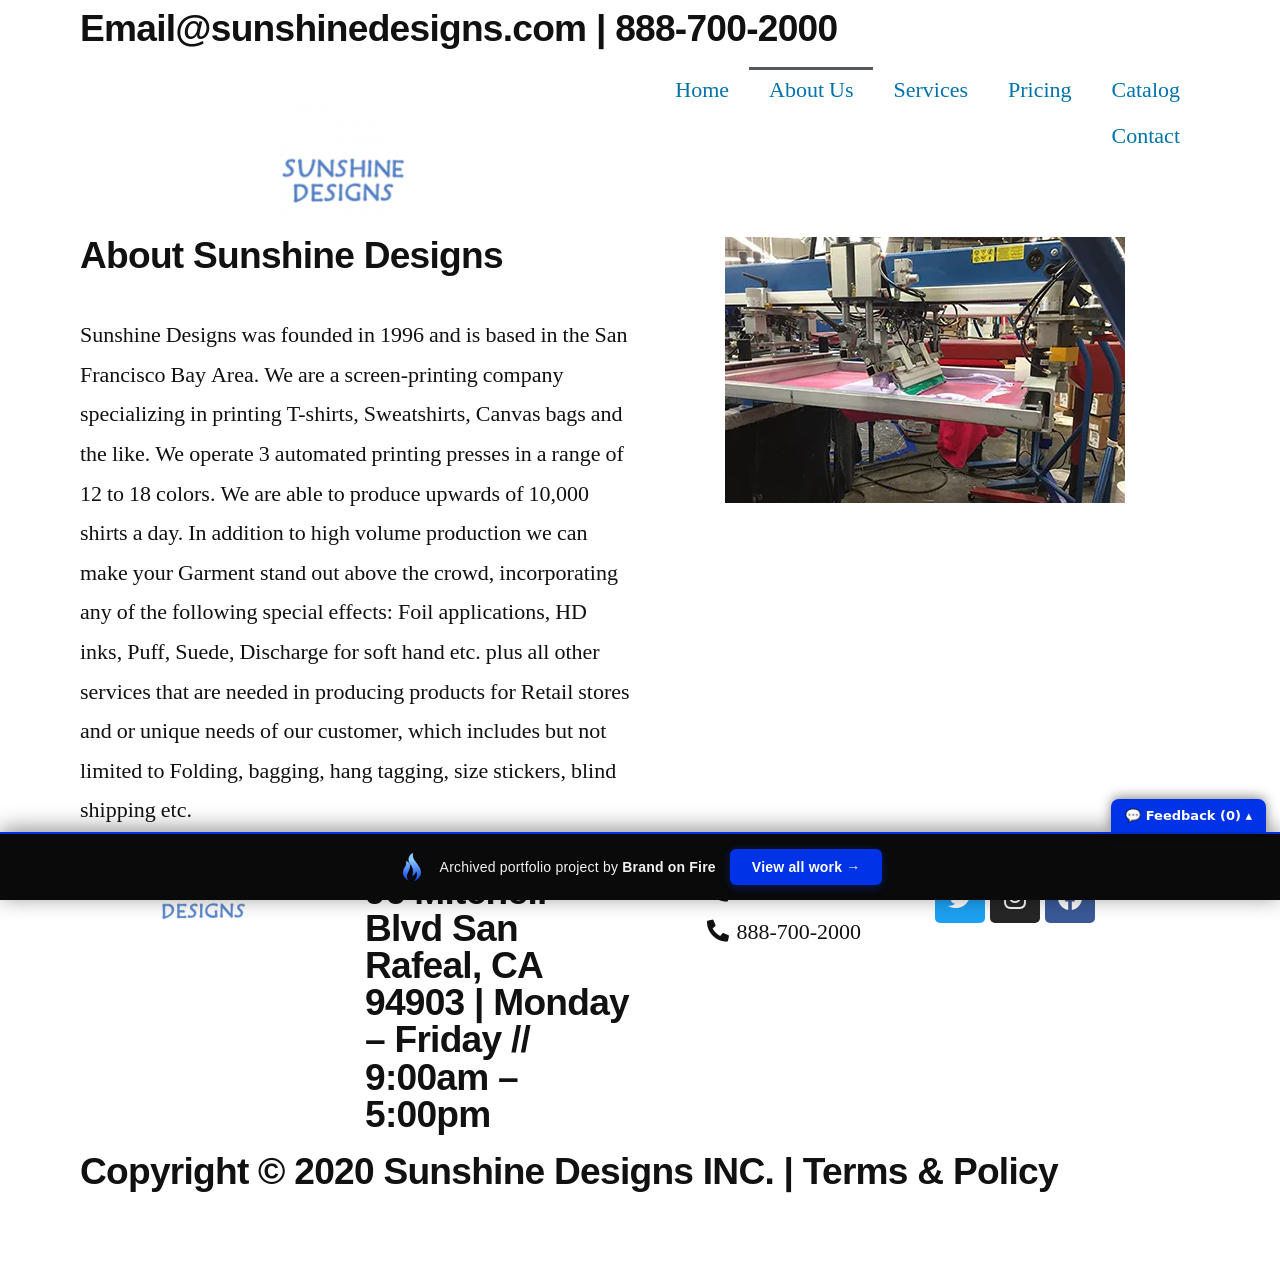
==== about/index.html @ 473ddc08 "Add feedback comment widget to portfolio bar" ====
<!doctype html><html lang="en-US" class=" no-applicationcache geolocation history postmessage websockets localstorage sessionstorage no-websqldatabase webworkers hashchange audio canvas canvastext video webgl cssgradients multiplebgs opacity rgba inlinesvg hsla supports svgclippaths smil no-touchevents fontface generatedcontent textshadow cssanimations backgroundsize borderimage borderradius boxshadow flexbox cssreflections csstransforms csstransforms3d csstransitions ua-headlesschrome ua-headlesschrome-149 ua-headlesschrome-149-0 ua-headlesschrome-149-0-7827 ua-headlesschrome-149-0-7827-55 ua-safari ua-safari-537 ua-safari-537-36 ua-desktop ua-desktop-macintosh ua-mac_os_x ua-mac_os_x-10 ua-mac_os_x-10-15 ua-mac_os_x-10-15-7 ua-webkit ua-webkit-537 ua-webkit-537-36 js" data-bofp="0"><head><meta name="robots" content="noindex, nofollow"><meta charset="UTF-8"><meta name="viewport" content="width=device-width, initial-scale=1.0, viewport-fit=cover"><title>About Us - Sunshine Designs</title><meta name="robots" content="index, follow"><meta name="googlebot" content="index, follow, max-snippet:-1, max-image-preview:large, max-video-preview:-1"><meta name="bingbot" content="index, follow, max-snippet:-1, max-image-preview:large, max-video-preview:-1"><link rel="canonical" href="index.html"><meta property="og:locale" content="en_US"><meta property="og:type" content="article"><meta property="og:title" content="About Us - Sunshine Designs"><meta property="og:description" content="About Sunshine Designs Sunshine Designs was founded in 1996 and is based in the San Francisco Bay Area. We are a screen-printing company specializing in printing T-shirts, Sweatshirts, Canvas bags and the like. We operate 3 automated printing presses in a range of 12 to 18 colors. We are able to produce upwards of 10,000 […]"><meta property="og:url" content="../about/"><meta property="og:site_name" content="Sunshine Designs"><meta property="article:modified_time" content="2020-04-07T16:09:38+00:00"><meta property="og:image" content="../wp-content/uploads/printing-2.jpg"><meta name="twitter:card" content="summary_large_image"><link rel="alternate" type="application/rss+xml" title="Sunshine Designs » Feed" href="../feed/"><link rel="alternate" type="application/rss+xml" title="Sunshine Designs » Comments Feed" href="../comments/feed/"><link rel="https://api.w.org/" href="../wp-json/"><link rel="EditURI" type="application/rsd+xml" title="RSD" href="../xmlrpc.php?rsd"><link rel="wlwmanifest" type="application/wlwmanifest+xml" href="../wp-includes/wlwmanifest.xml"><meta name="generator" content="WordPress 5.4.1"><link rel="shortlink" href="../?p=80"><link rel="alternate" type="application/json+oembed" href="../wp-json/oembed/1.0/embed?url=http%3A%2F%2Flocalhost%3A8662%2Fabout%2F"><link rel="alternate" type="text/xml+oembed" href="../wp-json/oembed/1.0/embed?url=http%3A%2F%2Flocalhost%3A8662%2Fabout%2F&amp;format=xml"><link rel="icon" href="../wp-content/uploads/cropped-org_fav-32x32.png" sizes="32x32"><link rel="icon" href="../wp-content/uploads/cropped-org_fav-192x192.png" sizes="192x192"><link rel="apple-touch-icon" href="../wp-content/uploads/cropped-org_fav-180x180.png"><meta name="msapplication-TileImage" content="../wp-content/uploads/cropped-org_fav-270x270.png"><link rel="stylesheet" href="../style.css"><style>[data-bofp="1"]{background-color:rgb(255, 255, 255)!important;color:rgb(17, 17, 17)!important}</style><meta name="robots" content="noindex, nofollow"></head><body class="page-template page-template-elementor_header_footer page page-id-80 wp-custom-logo wp-embed-responsive singular image-filters-enabled fusion-image-hovers fusion-pagination-sizing fusion-button_size-large fusion-button_type-flat fusion-button_span-no avada-image-rollover-circle-yes avada-image-rollover-yes avada-image-rollover-direction-left elementor-default elementor-template-full-width elementor-kit-18 elementor-page elementor-page-80 do-animate" style="--viewportWidth: 1366;" data-elementor-device-mode="desktop" data-bofp="1"><div data-elementor-type="header" data-elementor-id="24" class="elementor elementor-24 elementor-location-header" data-elementor-settings="[]"><div class="elementor-inner"><div class="elementor-section-wrap"><section class="elementor-element elementor-element-59f573e elementor-section-height-min-height elementor-section-boxed elementor-section-height-default elementor-section-items-middle elementor-section elementor-top-section" data-id="59f573e" data-element_type="section" data-settings="{&quot;background_background&quot;:&quot;classic&quot;}"><div class="elementor-container elementor-column-gap-default"><div class="elementor-row"><div class="elementor-element elementor-element-4b455c7 elementor-column elementor-col-100 elementor-top-column" data-id="4b455c7" data-element_type="column"><div class="elementor-column-wrap  elementor-element-populated"><div class="elementor-widget-wrap"><div class="elementor-element elementor-element-fbdd70d elementor-widget elementor-widget-heading" data-id="fbdd70d" data-element_type="widget" data-widget_type="heading.default"><div class="elementor-widget-container"><h3 class="elementor-heading-title elementor-size-default fusion-responsive-typography-calculated" data-fontsize="37.125" style="--fontSize: 37.125; line-height: 1;" data-lineheight="37.125px">Email@sunshinedesigns.com   |   888-700-2000</h3>		</div></div></div></div></div></div></div></section><section class="elementor-element elementor-element-c00db27 elementor-section-height-min-height elementor-section-content-middle elementor-section-boxed elementor-section-height-default elementor-section-items-middle elementor-section elementor-top-section" data-id="c00db27" data-element_type="section" data-settings="{&quot;background_background&quot;:&quot;classic&quot;}"><div class="elementor-container elementor-column-gap-default"><div class="elementor-row"><div class="elementor-element elementor-element-21ce028 elementor-column elementor-col-50 elementor-top-column" data-id="21ce028" data-element_type="column"><div class="elementor-column-wrap  elementor-element-populated"><div class="elementor-widget-wrap"><div class="elementor-element elementor-element-56032a8 elementor-widget elementor-widget-theme-site-logo elementor-widget-image" data-id="56032a8" data-element_type="widget" data-widget_type="theme-site-logo.default"><div class="elementor-widget-container"><div class="elementor-image"><a href="../wp-content/uploads/elementor/css/post-26.css@ver=1593540192.html"><img src="../_a/09f74f1950f1.webp" title="cropped-SD_logo2-1.png" alt="cropped-SD_logo2-1.png" decoding="sync">								</a></div></div></div></div></div></div><div class="elementor-element elementor-element-87b88a0 elementor-column elementor-col-50 elementor-top-column" data-id="87b88a0" data-element_type="column"><div class="elementor-column-wrap  elementor-element-populated"><div class="elementor-widget-wrap"><div class="elementor-element elementor-element-8e13458 elementor-nav-menu__align-right elementor-nav-menu--indicator-chevron elementor-absolute elementor-nav-menu__text-align-center elementor-nav-menu--dropdown-tablet elementor-nav-menu--toggle elementor-nav-menu--burger elementor-widget elementor-widget-nav-menu" data-id="8e13458" data-element_type="widget" data-settings="{&quot;_position&quot;:&quot;absolute&quot;,&quot;layout&quot;:&quot;horizontal&quot;,&quot;toggle&quot;:&quot;burger&quot;}" data-widget_type="nav-menu.default"><div class="elementor-widget-container"><nav role="navigation" class="elementor-nav-menu--main elementor-nav-menu__container elementor-nav-menu--layout-horizontal e--pointer-overline e--animation-drop-in"><ul id="menu-1-8e13458" class="elementor-nav-menu" data-smartmenus-id="17823403907094524"><li class="menu-item menu-item-type-post_type menu-item-object-page menu-item-home menu-item-14"><a href="../wp-content/uploads/elementor/css/post-26.css@ver=1593540192.html" class="elementor-item">Home</a></li><li class="menu-item menu-item-type-post_type menu-item-object-page current-menu-item page_item page-item-80 current_page_item menu-item-81"><a href="../about/index.html" aria-current="page" class="elementor-item elementor-item-active">About Us</a></li><li class="menu-item menu-item-type-post_type menu-item-object-page menu-item-32"><a href="../services/index.html" class="elementor-item">Services</a></li><li class="menu-item menu-item-type-post_type menu-item-object-page menu-item-31"><a href="../pricing/index.html" class="elementor-item">Pricing</a></li><li class="menu-item menu-item-type-post_type menu-item-object-page menu-item-30"><a href="../catalog/index.html" class="elementor-item">Catalog</a></li><li class="menu-item menu-item-type-post_type menu-item-object-page menu-item-29"><a href="../contact/index.html" class="elementor-item">Contact</a></li></ul></nav><div class="elementor-menu-toggle" role="button" tabindex="0" aria-label="Menu Toggle" aria-expanded="false"><i class="eicon-menu-bar" aria-hidden="true"></i><span class="elementor-screen-only">Menu</span></div><nav class="elementor-nav-menu--dropdown elementor-nav-menu__container" role="navigation" aria-hidden="true"><ul id="menu-2-8e13458" class="elementor-nav-menu" data-smartmenus-id="17823403907102407"><li class="menu-item menu-item-type-post_type menu-item-object-page menu-item-home menu-item-14"><a href="../wp-content/uploads/elementor/css/post-26.css@ver=1593540192.html" class="elementor-item">Home</a></li><li class="menu-item menu-item-type-post_type menu-item-object-page current-menu-item page_item page-item-80 current_page_item menu-item-81"><a href="../about/index.html" aria-current="page" class="elementor-item elementor-item-active">About Us</a></li><li class="menu-item menu-item-type-post_type menu-item-object-page menu-item-32"><a href="../services/index.html" class="elementor-item">Services</a></li><li class="menu-item menu-item-type-post_type menu-item-object-page menu-item-31"><a href="../pricing/index.html" class="elementor-item">Pricing</a></li><li class="menu-item menu-item-type-post_type menu-item-object-page menu-item-30"><a href="../catalog/index.html" class="elementor-item">Catalog</a></li><li class="menu-item menu-item-type-post_type menu-item-object-page menu-item-29"><a href="../contact/index.html" class="elementor-item">Contact</a></li></ul></nav></div></div></div></div></div></div></div></section></div></div></div><div data-elementor-type="wp-page" data-elementor-id="80" class="elementor elementor-80" data-elementor-settings="[]"><div class="elementor-inner"><div class="elementor-section-wrap"><section class="elementor-element elementor-element-e6072f0 elementor-section-boxed elementor-section-height-default elementor-section-height-default elementor-section elementor-top-section" data-id="e6072f0" data-element_type="section"><div class="elementor-container elementor-column-gap-default"><div class="elementor-row"><div class="elementor-element elementor-element-7d2c6ec elementor-column elementor-col-50 elementor-top-column" data-id="7d2c6ec" data-element_type="column"><div class="elementor-column-wrap  elementor-element-populated"><div class="elementor-widget-wrap"><div class="elementor-element elementor-element-6a7c8ef6 elementor-widget elementor-widget-heading" data-id="6a7c8ef6" data-element_type="widget" data-widget_type="heading.default"><div class="elementor-widget-container"><h3 class="elementor-heading-title elementor-size-default fusion-responsive-typography-calculated" data-fontsize="37.125" style="--fontSize: 37.125; line-height: 1;" data-lineheight="37.125px">About Sunshine Designs</h3>		</div></div><div class="elementor-element elementor-element-d817c5a elementor-widget elementor-widget-text-editor" data-id="d817c5a" data-element_type="widget" data-widget_type="text-editor.default"><div class="elementor-widget-container"><div class="elementor-text-editor elementor-clearfix"><p style="font-weight: 400;">Sunshine Designs was founded in 1996 and is based in the San Francisco Bay Area. We are a screen-printing company specializing in printing T-shirts, Sweatshirts, Canvas bags and the like. We operate 3 automated printing presses in a range of 12 to 18 colors. We are able to produce upwards of 10,000 shirts a day. In addition to high volume production we can make your Garment stand out above the crowd, incorporating any of the following special effects: Foil applications, HD inks, Puff, Suede, Discharge for soft hand etc. plus all other services that are needed in producing products for Retail stores and or unique needs of our customer, which includes but not limited to Folding, bagging, hang tagging, size stickers, blind shipping etc.</p></div></div></div></div></div></div><div class="elementor-element elementor-element-470215b elementor-column elementor-col-50 elementor-top-column" data-id="470215b" data-element_type="column"><div class="elementor-column-wrap  elementor-element-populated"><div class="elementor-widget-wrap"><div class="elementor-element elementor-element-f40ed48 elementor-widget elementor-widget-image" data-id="f40ed48" data-element_type="widget" data-widget_type="image.default"><div class="elementor-widget-container"><div class="elementor-image"><img width="400" height="266" src="../_a/4bf2758e0a5d.webp" class="attachment-large size-large" alt="" decoding="sync">											</div></div></div></div></div></div></div></div></section></div></div></div><div data-elementor-type="footer" data-elementor-id="36" class="elementor elementor-36 elementor-location-footer" data-elementor-settings="[]"><div class="elementor-inner"><div class="elementor-section-wrap"><section class="elementor-element elementor-element-daa2dcc elementor-section-height-min-height elementor-section-boxed elementor-section-height-default elementor-section-items-middle elementor-section elementor-top-section" data-id="daa2dcc" data-element_type="section" data-settings="{&quot;background_background&quot;:&quot;classic&quot;}"><div class="elementor-container elementor-column-gap-default"><div class="elementor-row"><div class="elementor-element elementor-element-ca3bfe2 elementor-column elementor-col-25 elementor-top-column" data-id="ca3bfe2" data-element_type="column"><div class="elementor-column-wrap  elementor-element-populated"><div class="elementor-widget-wrap"><div class="elementor-element elementor-element-12f909b elementor-widget elementor-widget-image" data-id="12f909b" data-element_type="widget" data-widget_type="image.default"><div class="elementor-widget-container"><div class="elementor-image"><img src="../_a/b03e1d89f3d5.webp" title="SD_logo_footer" alt="SD_logo_footer" decoding="sync">											</div></div></div></div></div></div><div class="elementor-element elementor-element-5f35d49 elementor-column elementor-col-25 elementor-top-column" data-id="5f35d49" data-element_type="column"><div class="elementor-column-wrap  elementor-element-populated"><div class="elementor-widget-wrap"><div class="elementor-element elementor-element-3cebe86 elementor-widget elementor-widget-heading" data-id="3cebe86" data-element_type="widget" data-widget_type="heading.default"><div class="elementor-widget-container"><h3 class="elementor-heading-title elementor-size-default fusion-responsive-typography-calculated" data-fontsize="37.125" style="--fontSize: 37.125; line-height: 1;" data-lineheight="37.125px">96 Mitchell Blvd San Rafeal, CA 94903   |  Monday – Friday  //  9:00am – 5:00pm</h3>		</div></div></div></div></div><div class="elementor-element elementor-element-c64d8dd elementor-column elementor-col-25 elementor-top-column" data-id="c64d8dd" data-element_type="column"><div class="elementor-column-wrap  elementor-element-populated"><div class="elementor-widget-wrap"><div class="elementor-element elementor-element-3a5af37 elementor-icon-list--layout-inline elementor-align-center elementor-widget elementor-widget-icon-list" data-id="3a5af37" data-element_type="widget" data-widget_type="icon-list.default"><div class="elementor-widget-container"><ul class="elementor-icon-list-items elementor-inline-items"><li class="elementor-icon-list-item"><span class="elementor-icon-list-icon"><i aria-hidden="true" class="fas fa-phone-alt"></i>						</span><span class="elementor-icon-list-text">415-472-6949</span></li><li class="elementor-icon-list-item"><span class="elementor-icon-list-icon"><i aria-hidden="true" class="fas fa-phone-alt"></i>						</span><span class="elementor-icon-list-text">888-700-2000</span></li></ul></div></div></div></div></div><div class="elementor-element elementor-element-03d8955 elementor-column elementor-col-25 elementor-top-column" data-id="03d8955" data-element_type="column"><div class="elementor-column-wrap  elementor-element-populated"><div class="elementor-widget-wrap"><div class="elementor-element elementor-element-e9ce027 elementor-shape-rounded elementor-widget elementor-widget-social-icons" data-id="e9ce027" data-element_type="widget" data-widget_type="social-icons.default"><div class="elementor-widget-container"><div class="elementor-social-icons-wrapper"><a class="elementor-icon elementor-social-icon elementor-social-icon-twitter elementor-repeater-item-9a53722" target="_blank"><span class="elementor-screen-only">Twitter</span><i class="fab fa-twitter"></i>				</a><a class="elementor-icon elementor-social-icon elementor-social-icon-instagram elementor-repeater-item-85e06f2" target="_blank"><span class="elementor-screen-only">Instagram</span><i class="fab fa-instagram"></i>				</a><a class="elementor-icon elementor-social-icon elementor-social-icon-facebook elementor-repeater-item-63b6413" target="_blank"><span class="elementor-screen-only">Facebook</span><i class="fab fa-facebook"></i>				</a></div></div></div></div></div></div></div></div></section><section class="elementor-element elementor-element-2b9f34e elementor-section-height-min-height elementor-section-boxed elementor-section-height-default elementor-section-items-middle elementor-section elementor-top-section" data-id="2b9f34e" data-element_type="section" data-settings="{&quot;background_background&quot;:&quot;classic&quot;}"><div class="elementor-container elementor-column-gap-default"><div class="elementor-row"><div class="elementor-element elementor-element-8be36ef elementor-column elementor-col-100 elementor-top-column" data-id="8be36ef" data-element_type="column"><div class="elementor-column-wrap  elementor-element-populated"><div class="elementor-widget-wrap"><div class="elementor-element elementor-element-31b30e0 elementor-widget elementor-widget-heading" data-id="31b30e0" data-element_type="widget" data-widget_type="heading.default"><div class="elementor-widget-container"><h3 class="elementor-heading-title elementor-size-default fusion-responsive-typography-calculated" data-fontsize="37.125" style="--fontSize: 37.125; line-height: 1;" data-lineheight="37.125px">Copyright © 2020 Sunshine Designs INC.   |   Terms &amp; Policy</h3>		</div></div></div></div></div></div></div></section></div></div></div><span id="elementor-device-mode" class="elementor-screen-only"></span><!-- bof-portfolio-bar --><a href="https://brandonfire.com/portfolio/" id="bof-portfolio-bar" rel="noopener" style="position:fixed;left:0;right:0;bottom:0;z-index:2147483647;display:flex;align-items:center;justify-content:center;gap:14px;flex-wrap:wrap;background:#0a0a0a;color:#ffffff !important;font-family:Inter,-apple-system,BlinkMacSystemFont,'Segoe UI',Roboto,Helvetica,Arial,sans-serif;font-size:14px;font-weight:500;line-height:1;letter-spacing:.2px;padding:15px 18px;text-decoration:none !important;box-shadow:0 -3px 22px rgba(0,0,0,.45);border-top:2px solid #0033e7;box-sizing:border-box;"><img src="[data-uri]" alt="" width="28" height="28" style="display:block;flex:0 0 auto;width:28px;height:28px;"><span style="opacity:.95;color:#fff;">Archived portfolio project by <strong style="font-weight:700;color:#fff;">Brand&nbsp;on&nbsp;Fire</strong></span><span style="background:#0033e7;color:#fff;padding:11px 22px;border-radius:6px;font-weight:700;font-size:14px;white-space:nowrap;box-shadow:0 2px 10px rgba(0,51,231,.4);">View&nbsp;all&nbsp;work&nbsp;&rarr;</span></a><script>(function(){function p(){var b=document.getElementById("bof-portfolio-bar");if(b&&document.body)document.body.style.setProperty("padding-bottom",b.offsetHeight+"px","important");}if(document.readyState!=="loading")p();else document.addEventListener("DOMContentLoaded",p);window.addEventListener("resize",p);})();</script><script>/* Brand on Fire portfolio feedback collector. All portfolio sites share one origin
   (brand-on-fire.github.io) so localStorage is SHARED — comments pool in one place across every site.
   Rendered in a SHADOW DOM so the host site's CSS can't bleed in and its `pointer-events:none` form-
   disable rule can't kill the textarea. "Export all" copies everything to the clipboard. Zero backend. */
(function () {
  var K = 'bof_feedback', D = document;
  if (D.getElementById('bof-fb-host')) return;                 // already injected
  function L() { try { return JSON.parse(localStorage.getItem(K)) || []; } catch (e) { return []; } }
  function SV(a) { try { localStorage.setItem(K, JSON.stringify(a)); } catch (e) {} }
  function slug() { var p = location.pathname.split('/').filter(Boolean); return p[0] || '(root)'; }
  function barH() { var b = D.getElementById('bof-portfolio-bar'); return b ? b.offsetHeight : 0; }
  var open = localStorage.getItem('bof_fb_open') === '1';

  var host = D.createElement('div'); host.id = 'bof-fb-host';
  host.style.cssText = 'all:initial;position:fixed;left:0;right:0;bottom:0;z-index:2147483647;pointer-events:none';
  var R = host.attachShadow({ mode: 'open' });
  R.innerHTML =
    '<style>' +
    ':host{all:initial}' +
    'div,textarea,button,span{box-sizing:border-box;font-family:Inter,system-ui,-apple-system,"Segoe UI",Arial,sans-serif;margin:0}' +
    '.tog{position:fixed;right:14px;background:#0033e7;color:#fff;font-weight:600;font-size:13px;padding:9px 14px;border-radius:8px 8px 0 0;cursor:pointer;box-shadow:0 -2px 12px rgba(0,0,0,.45);pointer-events:auto;user-select:none}' +
    '.pan{position:fixed;left:0;right:0;background:#0a0a0a;border-top:2px solid #0033e7;height:150px;padding:10px 12px;display:none;pointer-events:auto}' +
    '.pan.open{display:block}' +
    'textarea{display:block;width:100%;height:88px;background:#16181d;color:#fff;border:1px solid #2a2d35;border-radius:6px;padding:8px;font-size:13px;line-height:1.45;resize:none;pointer-events:auto;-webkit-user-select:text;user-select:text;outline:none}' +
    'textarea:focus{border-color:#0033e7}' +
    '.row{display:flex;gap:8px;align-items:center;margin-top:8px}' +
    'button{border:0;border-radius:6px;padding:8px 14px;font-weight:600;font-size:13px;cursor:pointer;pointer-events:auto}' +
    '.save{background:#0033e7;color:#fff}.exp{background:#16181d;color:#8bccff;border:1px solid #2a2d35}.clr{background:transparent;color:#888}' +
    '.st{color:#9aa3b2;font-size:12px;margin-left:auto}' +
    '</style>' +
    '<div class="tog" id="tog"></div>' +
    '<div class="pan" id="pan"><textarea id="ta" placeholder="Your feedback for this page…"></textarea>' +
    '<div class="row"><button class="save" id="save">Save comment</button><button class="exp" id="exp">Export all</button><button class="clr" id="clr">Clear</button><span class="st" id="st"></span></div></div>';
  D.body.appendChild(host);

  var tog = R.getElementById('tog'), pan = R.getElementById('pan'), ta = R.getElementById('ta'), st = R.getElementById('st');
  ta.value = localStorage.getItem('bof_fb_draft') || '';
  ta.addEventListener('input', function () { localStorage.setItem('bof_fb_draft', ta.value); });
  function refresh() {
    var h = barH(), n = L().length;
    pan.style.bottom = h + 'px'; pan.classList.toggle('open', open);
    tog.style.bottom = (open ? 150 + h : h) + 'px';
    tog.textContent = '💬 Feedback (' + n + ') ' + (open ? '▾' : '▴');
    st.textContent = n + ' saved · ' + slug();
  }
  tog.addEventListener('click', function () { open = !open; localStorage.setItem('bof_fb_open', open ? '1' : '0'); refresh(); if (open) setTimeout(function () { ta.focus(); }, 0); });
  R.getElementById('save').addEventListener('click', function () {
    var t = ta.value.trim(); if (!t) return;
    var a = L(); a.push({ site: slug(), page: location.pathname, text: t, ts: new Date().toISOString() }); SV(a);
    ta.value = ''; localStorage.removeItem('bof_fb_draft'); refresh();
    var b = R.getElementById('save'); b.textContent = 'Saved ✓'; setTimeout(function () { b.textContent = 'Save comment'; }, 900);
  });
  R.getElementById('exp').addEventListener('click', function () {
    var a = L(); if (!a.length) { alert('No comments saved yet.'); return; }
    var txt = 'PORTFOLIO FEEDBACK (' + a.length + ' comments)\n\n' + a.map(function (c) { return '[' + c.site + c.page + ']\n' + c.text; }).join('\n\n');
    if (navigator.clipboard && navigator.clipboard.writeText) navigator.clipboard.writeText(txt).then(function () { alert('Copied ' + a.length + ' comments — paste to Claude.'); }, function () { window.prompt('Copy all (Cmd+C):', txt); });
    else window.prompt('Copy all (Cmd+C):', txt);
  });
  R.getElementById('clr').addEventListener('click', function () { if (confirm('Clear all ' + L().length + ' comments?')) { SV([]); refresh(); } });
  window.addEventListener('resize', refresh);
  if (D.readyState !== 'loading') refresh(); else D.addEventListener('DOMContentLoaded', refresh);
})();
</script><!-- /bof-portfolio-bar --></body></html>
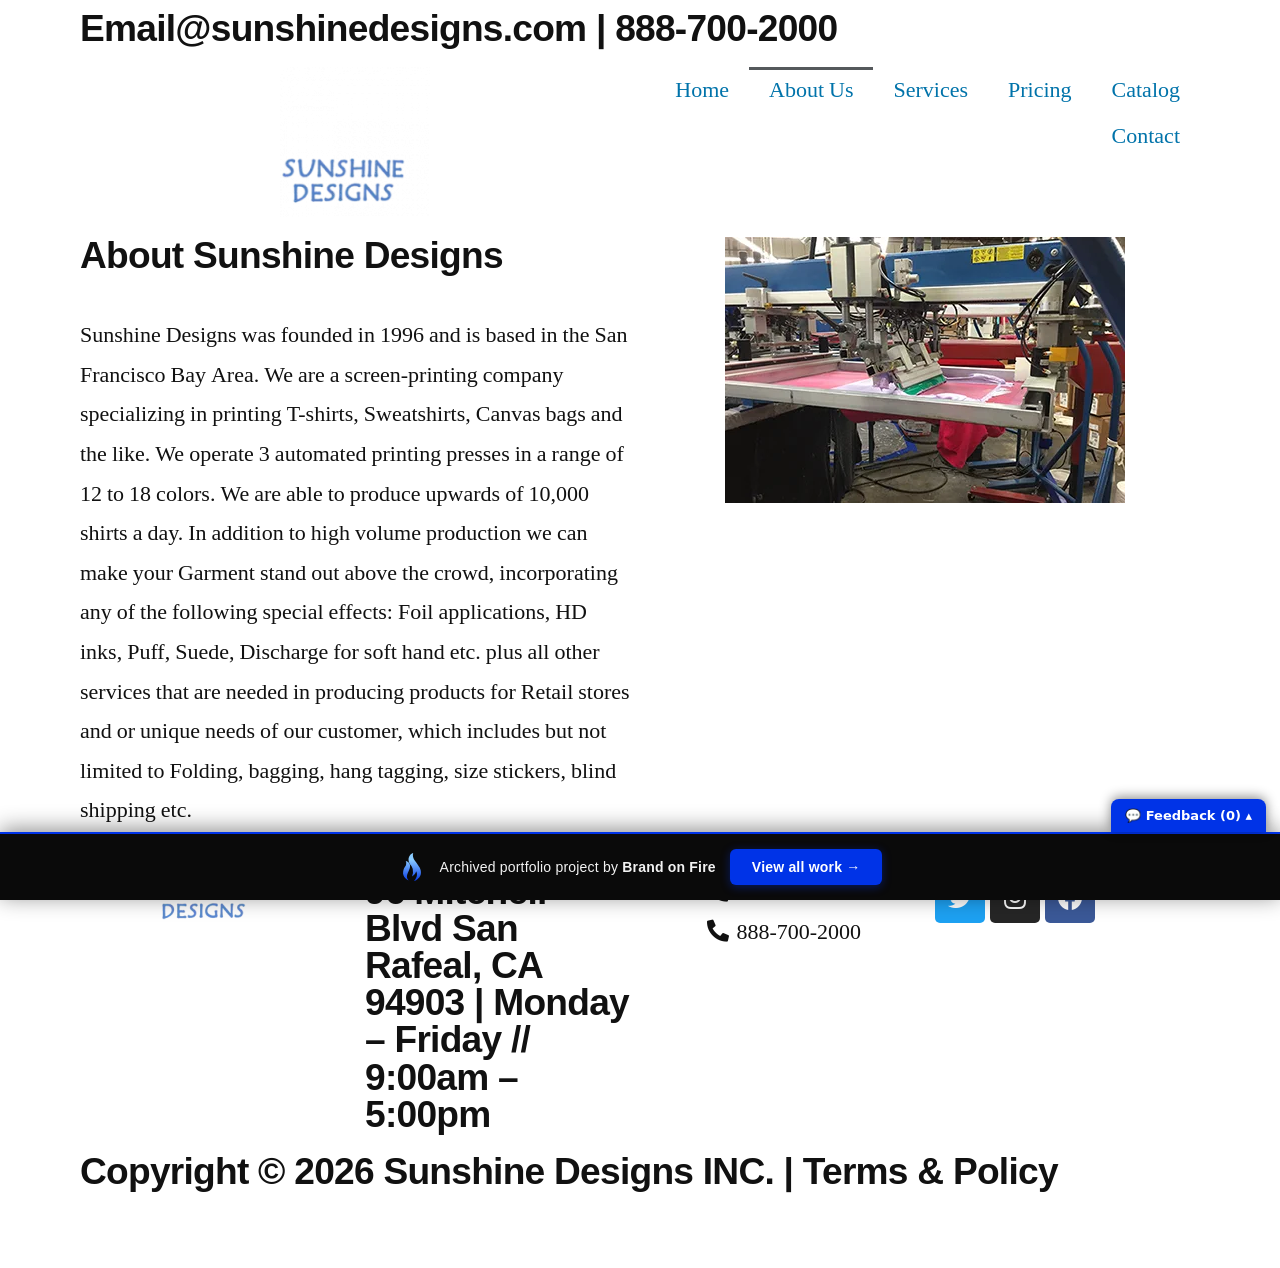
==== commit c6d1e360: "Copyright year -> 2026 (backup source year)" ====
--- a/about/index.html
+++ b/about/index.html
@@ -1,14 +1,16 @@
-<!doctype html><html lang="en-US" class=" no-applicationcache geolocation history postmessage websockets localstorage sessionstorage no-websqldatabase webworkers hashchange audio canvas canvastext video webgl cssgradients multiplebgs opacity rgba inlinesvg hsla supports svgclippaths smil no-touchevents fontface generatedcontent textshadow cssanimations backgroundsize borderimage borderradius boxshadow flexbox cssreflections csstransforms csstransforms3d csstransitions ua-headlesschrome ua-headlesschrome-149 ua-headlesschrome-149-0 ua-headlesschrome-149-0-7827 ua-headlesschrome-149-0-7827-55 ua-safari ua-safari-537 ua-safari-537-36 ua-desktop ua-desktop-macintosh ua-mac_os_x ua-mac_os_x-10 ua-mac_os_x-10-15 ua-mac_os_x-10-15-7 ua-webkit ua-webkit-537 ua-webkit-537-36 js" data-bofp="0"><head><meta name="robots" content="noindex, nofollow"><meta charset="UTF-8"><meta name="viewport" content="width=device-width, initial-scale=1.0, viewport-fit=cover"><title>About Us - Sunshine Designs</title><meta name="robots" content="index, follow"><meta name="googlebot" content="index, follow, max-snippet:-1, max-image-preview:large, max-video-preview:-1"><meta name="bingbot" content="index, follow, max-snippet:-1, max-image-preview:large, max-video-preview:-1"><link rel="canonical" href="index.html"><meta property="og:locale" content="en_US"><meta property="og:type" content="article"><meta property="og:title" content="About Us - Sunshine Designs"><meta property="og:description" content="About Sunshine Designs Sunshine Designs was founded in 1996 and is based in the San Francisco Bay Area. We are a screen-printing company specializing in printing T-shirts, Sweatshirts, Canvas bags and the like. We operate 3 automated printing presses in a range of 12 to 18 colors. We are able to produce upwards of 10,000 […]"><meta property="og:url" content="../about/"><meta property="og:site_name" content="Sunshine Designs"><meta property="article:modified_time" content="2020-04-07T16:09:38+00:00"><meta property="og:image" content="../wp-content/uploads/printing-2.jpg"><meta name="twitter:card" content="summary_large_image"><link rel="alternate" type="application/rss+xml" title="Sunshine Designs » Feed" href="../feed/"><link rel="alternate" type="application/rss+xml" title="Sunshine Designs » Comments Feed" href="../comments/feed/"><link rel="https://api.w.org/" href="../wp-json/"><link rel="EditURI" type="application/rsd+xml" title="RSD" href="../xmlrpc.php?rsd"><link rel="wlwmanifest" type="application/wlwmanifest+xml" href="../wp-includes/wlwmanifest.xml"><meta name="generator" content="WordPress 5.4.1"><link rel="shortlink" href="../?p=80"><link rel="alternate" type="application/json+oembed" href="../wp-json/oembed/1.0/embed?url=http%3A%2F%2Flocalhost%3A8662%2Fabout%2F"><link rel="alternate" type="text/xml+oembed" href="../wp-json/oembed/1.0/embed?url=http%3A%2F%2Flocalhost%3A8662%2Fabout%2F&amp;format=xml"><link rel="icon" href="../wp-content/uploads/cropped-org_fav-32x32.png" sizes="32x32"><link rel="icon" href="../wp-content/uploads/cropped-org_fav-192x192.png" sizes="192x192"><link rel="apple-touch-icon" href="../wp-content/uploads/cropped-org_fav-180x180.png"><meta name="msapplication-TileImage" content="../wp-content/uploads/cropped-org_fav-270x270.png"><link rel="stylesheet" href="../style.css"><style>[data-bofp="1"]{background-color:rgb(255, 255, 255)!important;color:rgb(17, 17, 17)!important}</style><meta name="robots" content="noindex, nofollow"></head><body class="page-template page-template-elementor_header_footer page page-id-80 wp-custom-logo wp-embed-responsive singular image-filters-enabled fusion-image-hovers fusion-pagination-sizing fusion-button_size-large fusion-button_type-flat fusion-button_span-no avada-image-rollover-circle-yes avada-image-rollover-yes avada-image-rollover-direction-left elementor-default elementor-template-full-width elementor-kit-18 elementor-page elementor-page-80 do-animate" style="--viewportWidth: 1366;" data-elementor-device-mode="desktop" data-bofp="1"><div data-elementor-type="header" data-elementor-id="24" class="elementor elementor-24 elementor-location-header" data-elementor-settings="[]"><div class="elementor-inner"><div class="elementor-section-wrap"><section class="elementor-element elementor-element-59f573e elementor-section-height-min-height elementor-section-boxed elementor-section-height-default elementor-section-items-middle elementor-section elementor-top-section" data-id="59f573e" data-element_type="section" data-settings="{&quot;background_background&quot;:&quot;classic&quot;}"><div class="elementor-container elementor-column-gap-default"><div class="elementor-row"><div class="elementor-element elementor-element-4b455c7 elementor-column elementor-col-100 elementor-top-column" data-id="4b455c7" data-element_type="column"><div class="elementor-column-wrap  elementor-element-populated"><div class="elementor-widget-wrap"><div class="elementor-element elementor-element-fbdd70d elementor-widget elementor-widget-heading" data-id="fbdd70d" data-element_type="widget" data-widget_type="heading.default"><div class="elementor-widget-container"><h3 class="elementor-heading-title elementor-size-default fusion-responsive-typography-calculated" data-fontsize="37.125" style="--fontSize: 37.125; line-height: 1;" data-lineheight="37.125px">Email@sunshinedesigns.com   |   888-700-2000</h3>		</div></div></div></div></div></div></div></section><section class="elementor-element elementor-element-c00db27 elementor-section-height-min-height elementor-section-content-middle elementor-section-boxed elementor-section-height-default elementor-section-items-middle elementor-section elementor-top-section" data-id="c00db27" data-element_type="section" data-settings="{&quot;background_background&quot;:&quot;classic&quot;}"><div class="elementor-container elementor-column-gap-default"><div class="elementor-row"><div class="elementor-element elementor-element-21ce028 elementor-column elementor-col-50 elementor-top-column" data-id="21ce028" data-element_type="column"><div class="elementor-column-wrap  elementor-element-populated"><div class="elementor-widget-wrap"><div class="elementor-element elementor-element-56032a8 elementor-widget elementor-widget-theme-site-logo elementor-widget-image" data-id="56032a8" data-element_type="widget" data-widget_type="theme-site-logo.default"><div class="elementor-widget-container"><div class="elementor-image"><a href="../wp-content/uploads/elementor/css/post-26.css@ver=1593540192.html"><img src="../_a/09f74f1950f1.webp" title="cropped-SD_logo2-1.png" alt="cropped-SD_logo2-1.png" decoding="sync">								</a></div></div></div></div></div></div><div class="elementor-element elementor-element-87b88a0 elementor-column elementor-col-50 elementor-top-column" data-id="87b88a0" data-element_type="column"><div class="elementor-column-wrap  elementor-element-populated"><div class="elementor-widget-wrap"><div class="elementor-element elementor-element-8e13458 elementor-nav-menu__align-right elementor-nav-menu--indicator-chevron elementor-absolute elementor-nav-menu__text-align-center elementor-nav-menu--dropdown-tablet elementor-nav-menu--toggle elementor-nav-menu--burger elementor-widget elementor-widget-nav-menu" data-id="8e13458" data-element_type="widget" data-settings="{&quot;_position&quot;:&quot;absolute&quot;,&quot;layout&quot;:&quot;horizontal&quot;,&quot;toggle&quot;:&quot;burger&quot;}" data-widget_type="nav-menu.default"><div class="elementor-widget-container"><nav role="navigation" class="elementor-nav-menu--main elementor-nav-menu__container elementor-nav-menu--layout-horizontal e--pointer-overline e--animation-drop-in"><ul id="menu-1-8e13458" class="elementor-nav-menu" data-smartmenus-id="17823403907094524"><li class="menu-item menu-item-type-post_type menu-item-object-page menu-item-home menu-item-14"><a href="../wp-content/uploads/elementor/css/post-26.css@ver=1593540192.html" class="elementor-item">Home</a></li><li class="menu-item menu-item-type-post_type menu-item-object-page current-menu-item page_item page-item-80 current_page_item menu-item-81"><a href="../about/index.html" aria-current="page" class="elementor-item elementor-item-active">About Us</a></li><li class="menu-item menu-item-type-post_type menu-item-object-page menu-item-32"><a href="../services/index.html" class="elementor-item">Services</a></li><li class="menu-item menu-item-type-post_type menu-item-object-page menu-item-31"><a href="../pricing/index.html" class="elementor-item">Pricing</a></li><li class="menu-item menu-item-type-post_type menu-item-object-page menu-item-30"><a href="../catalog/index.html" class="elementor-item">Catalog</a></li><li class="menu-item menu-item-type-post_type menu-item-object-page menu-item-29"><a href="../contact/index.html" class="elementor-item">Contact</a></li></ul></nav><div class="elementor-menu-toggle" role="button" tabindex="0" aria-label="Menu Toggle" aria-expanded="false"><i class="eicon-menu-bar" aria-hidden="true"></i><span class="elementor-screen-only">Menu</span></div><nav class="elementor-nav-menu--dropdown elementor-nav-menu__container" role="navigation" aria-hidden="true"><ul id="menu-2-8e13458" class="elementor-nav-menu" data-smartmenus-id="17823403907102407"><li class="menu-item menu-item-type-post_type menu-item-object-page menu-item-home menu-item-14"><a href="../wp-content/uploads/elementor/css/post-26.css@ver=1593540192.html" class="elementor-item">Home</a></li><li class="menu-item menu-item-type-post_type menu-item-object-page current-menu-item page_item page-item-80 current_page_item menu-item-81"><a href="../about/index.html" aria-current="page" class="elementor-item elementor-item-active">About Us</a></li><li class="menu-item menu-item-type-post_type menu-item-object-page menu-item-32"><a href="../services/index.html" class="elementor-item">Services</a></li><li class="menu-item menu-item-type-post_type menu-item-object-page menu-item-31"><a href="../pricing/index.html" class="elementor-item">Pricing</a></li><li class="menu-item menu-item-type-post_type menu-item-object-page menu-item-30"><a href="../catalog/index.html" class="elementor-item">Catalog</a></li><li class="menu-item menu-item-type-post_type menu-item-object-page menu-item-29"><a href="../contact/index.html" class="elementor-item">Contact</a></li></ul></nav></div></div></div></div></div></div></div></section></div></div></div><div data-elementor-type="wp-page" data-elementor-id="80" class="elementor elementor-80" data-elementor-settings="[]"><div class="elementor-inner"><div class="elementor-section-wrap"><section class="elementor-element elementor-element-e6072f0 elementor-section-boxed elementor-section-height-default elementor-section-height-default elementor-section elementor-top-section" data-id="e6072f0" data-element_type="section"><div class="elementor-container elementor-column-gap-default"><div class="elementor-row"><div class="elementor-element elementor-element-7d2c6ec elementor-column elementor-col-50 elementor-top-column" data-id="7d2c6ec" data-element_type="column"><div class="elementor-column-wrap  elementor-element-populated"><div class="elementor-widget-wrap"><div class="elementor-element elementor-element-6a7c8ef6 elementor-widget elementor-widget-heading" data-id="6a7c8ef6" data-element_type="widget" data-widget_type="heading.default"><div class="elementor-widget-container"><h3 class="elementor-heading-title elementor-size-default fusion-responsive-typography-calculated" data-fontsize="37.125" style="--fontSize: 37.125; line-height: 1;" data-lineheight="37.125px">About Sunshine Designs</h3>		</div></div><div class="elementor-element elementor-element-d817c5a elementor-widget elementor-widget-text-editor" data-id="d817c5a" data-element_type="widget" data-widget_type="text-editor.default"><div class="elementor-widget-container"><div class="elementor-text-editor elementor-clearfix"><p style="font-weight: 400;">Sunshine Designs was founded in 1996 and is based in the San Francisco Bay Area. We are a screen-printing company specializing in printing T-shirts, Sweatshirts, Canvas bags and the like. We operate 3 automated printing presses in a range of 12 to 18 colors. We are able to produce upwards of 10,000 shirts a day. In addition to high volume production we can make your Garment stand out above the crowd, incorporating any of the following special effects: Foil applications, HD inks, Puff, Suede, Discharge for soft hand etc. plus all other services that are needed in producing products for Retail stores and or unique needs of our customer, which includes but not limited to Folding, bagging, hang tagging, size stickers, blind shipping etc.</p></div></div></div></div></div></div><div class="elementor-element elementor-element-470215b elementor-column elementor-col-50 elementor-top-column" data-id="470215b" data-element_type="column"><div class="elementor-column-wrap  elementor-element-populated"><div class="elementor-widget-wrap"><div class="elementor-element elementor-element-f40ed48 elementor-widget elementor-widget-image" data-id="f40ed48" data-element_type="widget" data-widget_type="image.default"><div class="elementor-widget-container"><div class="elementor-image"><img width="400" height="266" src="../_a/4bf2758e0a5d.webp" class="attachment-large size-large" alt="" decoding="sync">											</div></div></div></div></div></div></div></div></section></div></div></div><div data-elementor-type="footer" data-elementor-id="36" class="elementor elementor-36 elementor-location-footer" data-elementor-settings="[]"><div class="elementor-inner"><div class="elementor-section-wrap"><section class="elementor-element elementor-element-daa2dcc elementor-section-height-min-height elementor-section-boxed elementor-section-height-default elementor-section-items-middle elementor-section elementor-top-section" data-id="daa2dcc" data-element_type="section" data-settings="{&quot;background_background&quot;:&quot;classic&quot;}"><div class="elementor-container elementor-column-gap-default"><div class="elementor-row"><div class="elementor-element elementor-element-ca3bfe2 elementor-column elementor-col-25 elementor-top-column" data-id="ca3bfe2" data-element_type="column"><div class="elementor-column-wrap  elementor-element-populated"><div class="elementor-widget-wrap"><div class="elementor-element elementor-element-12f909b elementor-widget elementor-widget-image" data-id="12f909b" data-element_type="widget" data-widget_type="image.default"><div class="elementor-widget-container"><div class="elementor-image"><img src="../_a/b03e1d89f3d5.webp" title="SD_logo_footer" alt="SD_logo_footer" decoding="sync">											</div></div></div></div></div></div><div class="elementor-element elementor-element-5f35d49 elementor-column elementor-col-25 elementor-top-column" data-id="5f35d49" data-element_type="column"><div class="elementor-column-wrap  elementor-element-populated"><div class="elementor-widget-wrap"><div class="elementor-element elementor-element-3cebe86 elementor-widget elementor-widget-heading" data-id="3cebe86" data-element_type="widget" data-widget_type="heading.default"><div class="elementor-widget-container"><h3 class="elementor-heading-title elementor-size-default fusion-responsive-typography-calculated" data-fontsize="37.125" style="--fontSize: 37.125; line-height: 1;" data-lineheight="37.125px">96 Mitchell Blvd San Rafeal, CA 94903   |  Monday – Friday  //  9:00am – 5:00pm</h3>		</div></div></div></div></div><div class="elementor-element elementor-element-c64d8dd elementor-column elementor-col-25 elementor-top-column" data-id="c64d8dd" data-element_type="column"><div class="elementor-column-wrap  elementor-element-populated"><div class="elementor-widget-wrap"><div class="elementor-element elementor-element-3a5af37 elementor-icon-list--layout-inline elementor-align-center elementor-widget elementor-widget-icon-list" data-id="3a5af37" data-element_type="widget" data-widget_type="icon-list.default"><div class="elementor-widget-container"><ul class="elementor-icon-list-items elementor-inline-items"><li class="elementor-icon-list-item"><span class="elementor-icon-list-icon"><i aria-hidden="true" class="fas fa-phone-alt"></i>						</span><span class="elementor-icon-list-text">415-472-6949</span></li><li class="elementor-icon-list-item"><span class="elementor-icon-list-icon"><i aria-hidden="true" class="fas fa-phone-alt"></i>						</span><span class="elementor-icon-list-text">888-700-2000</span></li></ul></div></div></div></div></div><div class="elementor-element elementor-element-03d8955 elementor-column elementor-col-25 elementor-top-column" data-id="03d8955" data-element_type="column"><div class="elementor-column-wrap  elementor-element-populated"><div class="elementor-widget-wrap"><div class="elementor-element elementor-element-e9ce027 elementor-shape-rounded elementor-widget elementor-widget-social-icons" data-id="e9ce027" data-element_type="widget" data-widget_type="social-icons.default"><div class="elementor-widget-container"><div class="elementor-social-icons-wrapper"><a class="elementor-icon elementor-social-icon elementor-social-icon-twitter elementor-repeater-item-9a53722" target="_blank"><span class="elementor-screen-only">Twitter</span><i class="fab fa-twitter"></i>				</a><a class="elementor-icon elementor-social-icon elementor-social-icon-instagram elementor-repeater-item-85e06f2" target="_blank"><span class="elementor-screen-only">Instagram</span><i class="fab fa-instagram"></i>				</a><a class="elementor-icon elementor-social-icon elementor-social-icon-facebook elementor-repeater-item-63b6413" target="_blank"><span class="elementor-screen-only">Facebook</span><i class="fab fa-facebook"></i>				</a></div></div></div></div></div></div></div></div></section><section class="elementor-element elementor-element-2b9f34e elementor-section-height-min-height elementor-section-boxed elementor-section-height-default elementor-section-items-middle elementor-section elementor-top-section" data-id="2b9f34e" data-element_type="section" data-settings="{&quot;background_background&quot;:&quot;classic&quot;}"><div class="elementor-container elementor-column-gap-default"><div class="elementor-row"><div class="elementor-element elementor-element-8be36ef elementor-column elementor-col-100 elementor-top-column" data-id="8be36ef" data-element_type="column"><div class="elementor-column-wrap  elementor-element-populated"><div class="elementor-widget-wrap"><div class="elementor-element elementor-element-31b30e0 elementor-widget elementor-widget-heading" data-id="31b30e0" data-element_type="widget" data-widget_type="heading.default"><div class="elementor-widget-container"><h3 class="elementor-heading-title elementor-size-default fusion-responsive-typography-calculated" data-fontsize="37.125" style="--fontSize: 37.125; line-height: 1;" data-lineheight="37.125px">Copyright © 2020 Sunshine Designs INC.   |   Terms &amp; Policy</h3>		</div></div></div></div></div></div></div></section></div></div></div><span id="elementor-device-mode" class="elementor-screen-only"></span><!-- bof-portfolio-bar --><a href="https://brandonfire.com/portfolio/" id="bof-portfolio-bar" rel="noopener" style="position:fixed;left:0;right:0;bottom:0;z-index:2147483647;display:flex;align-items:center;justify-content:center;gap:14px;flex-wrap:wrap;background:#0a0a0a;color:#ffffff !important;font-family:Inter,-apple-system,BlinkMacSystemFont,'Segoe UI',Roboto,Helvetica,Arial,sans-serif;font-size:14px;font-weight:500;line-height:1;letter-spacing:.2px;padding:15px 18px;text-decoration:none !important;box-shadow:0 -3px 22px rgba(0,0,0,.45);border-top:2px solid #0033e7;box-sizing:border-box;"><img src="[data-uri]" alt="" width="28" height="28" style="display:block;flex:0 0 auto;width:28px;height:28px;"><span style="opacity:.95;color:#fff;">Archived portfolio project by <strong style="font-weight:700;color:#fff;">Brand&nbsp;on&nbsp;Fire</strong></span><span style="background:#0033e7;color:#fff;padding:11px 22px;border-radius:6px;font-weight:700;font-size:14px;white-space:nowrap;box-shadow:0 2px 10px rgba(0,51,231,.4);">View&nbsp;all&nbsp;work&nbsp;&rarr;</span></a><script>(function(){function p(){var b=document.getElementById("bof-portfolio-bar");if(b&&document.body)document.body.style.setProperty("padding-bottom",b.offsetHeight+"px","important");}if(document.readyState!=="loading")p();else document.addEventListener("DOMContentLoaded",p);window.addEventListener("resize",p);})();</script><script>/* Brand on Fire portfolio feedback collector. All portfolio sites share one origin
-   (brand-on-fire.github.io) so localStorage is SHARED — comments pool in one place across every site.
-   Rendered in a SHADOW DOM so the host site's CSS can't bleed in and its `pointer-events:none` form-
-   disable rule can't kill the textarea. "Export all" copies everything to the clipboard. Zero backend. */
+<!doctype html><html lang="en-US" class=" no-applicationcache geolocation history postmessage websockets localstorage sessionstorage no-websqldatabase webworkers hashchange audio canvas canvastext video webgl cssgradients multiplebgs opacity rgba inlinesvg hsla supports svgclippaths smil no-touchevents fontface generatedcontent textshadow cssanimations backgroundsize borderimage borderradius boxshadow flexbox cssreflections csstransforms csstransforms3d csstransitions ua-headlesschrome ua-headlesschrome-149 ua-headlesschrome-149-0 ua-headlesschrome-149-0-7827 ua-headlesschrome-149-0-7827-55 ua-safari ua-safari-537 ua-safari-537-36 ua-desktop ua-desktop-macintosh ua-mac_os_x ua-mac_os_x-10 ua-mac_os_x-10-15 ua-mac_os_x-10-15-7 ua-webkit ua-webkit-537 ua-webkit-537-36 js" data-bofp="0"><head><meta name="robots" content="noindex, nofollow"><meta charset="UTF-8"><meta name="viewport" content="width=device-width, initial-scale=1.0, viewport-fit=cover"><title>About Us - Sunshine Designs</title><meta name="robots" content="index, follow"><meta name="googlebot" content="index, follow, max-snippet:-1, max-image-preview:large, max-video-preview:-1"><meta name="bingbot" content="index, follow, max-snippet:-1, max-image-preview:large, max-video-preview:-1"><link rel="canonical" href="index.html"><meta property="og:locale" content="en_US"><meta property="og:type" content="article"><meta property="og:title" content="About Us - Sunshine Designs"><meta property="og:description" content="About Sunshine Designs Sunshine Designs was founded in 1996 and is based in the San Francisco Bay Area. We are a screen-printing company specializing in printing T-shirts, Sweatshirts, Canvas bags and the like. We operate 3 automated printing presses in a range of 12 to 18 colors. We are able to produce upwards of 10,000 […]"><meta property="og:url" content="../about/"><meta property="og:site_name" content="Sunshine Designs"><meta property="article:modified_time" content="2020-04-07T16:09:38+00:00"><meta property="og:image" content="../wp-content/uploads/printing-2.jpg"><meta name="twitter:card" content="summary_large_image"><link rel="alternate" type="application/rss+xml" title="Sunshine Designs » Feed" href="../feed/"><link rel="alternate" type="application/rss+xml" title="Sunshine Designs » Comments Feed" href="../comments/feed/"><link rel="https://api.w.org/" href="../wp-json/"><link rel="EditURI" type="application/rsd+xml" title="RSD" href="../xmlrpc.php?rsd"><link rel="wlwmanifest" type="application/wlwmanifest+xml" href="../wp-includes/wlwmanifest.xml"><meta name="generator" content="WordPress 5.4.1"><link rel="shortlink" href="../?p=80"><link rel="alternate" type="application/json+oembed" href="../wp-json/oembed/1.0/embed?url=http%3A%2F%2Flocalhost%3A8662%2Fabout%2F"><link rel="alternate" type="text/xml+oembed" href="../wp-json/oembed/1.0/embed?url=http%3A%2F%2Flocalhost%3A8662%2Fabout%2F&amp;format=xml"><link rel="icon" href="../wp-content/uploads/cropped-org_fav-32x32.png" sizes="32x32"><link rel="icon" href="../wp-content/uploads/cropped-org_fav-192x192.png" sizes="192x192"><link rel="apple-touch-icon" href="../wp-content/uploads/cropped-org_fav-180x180.png"><meta name="msapplication-TileImage" content="../wp-content/uploads/cropped-org_fav-270x270.png"><link rel="stylesheet" href="../style.css"><style>[data-bofp="1"]{background-color:rgb(255, 255, 255)!important;color:rgb(17, 17, 17)!important}</style><meta name="robots" content="noindex, nofollow"></head><body class="page-template page-template-elementor_header_footer page page-id-80 wp-custom-logo wp-embed-responsive singular image-filters-enabled fusion-image-hovers fusion-pagination-sizing fusion-button_size-large fusion-button_type-flat fusion-button_span-no avada-image-rollover-circle-yes avada-image-rollover-yes avada-image-rollover-direction-left elementor-default elementor-template-full-width elementor-kit-18 elementor-page elementor-page-80 do-animate" style="--viewportWidth: 1366;" data-elementor-device-mode="desktop" data-bofp="1"><div data-elementor-type="header" data-elementor-id="24" class="elementor elementor-24 elementor-location-header" data-elementor-settings="[]"><div class="elementor-inner"><div class="elementor-section-wrap"><section class="elementor-element elementor-element-59f573e elementor-section-height-min-height elementor-section-boxed elementor-section-height-default elementor-section-items-middle elementor-section elementor-top-section" data-id="59f573e" data-element_type="section" data-settings="{&quot;background_background&quot;:&quot;classic&quot;}"><div class="elementor-container elementor-column-gap-default"><div class="elementor-row"><div class="elementor-element elementor-element-4b455c7 elementor-column elementor-col-100 elementor-top-column" data-id="4b455c7" data-element_type="column"><div class="elementor-column-wrap  elementor-element-populated"><div class="elementor-widget-wrap"><div class="elementor-element elementor-element-fbdd70d elementor-widget elementor-widget-heading" data-id="fbdd70d" data-element_type="widget" data-widget_type="heading.default"><div class="elementor-widget-container"><h3 class="elementor-heading-title elementor-size-default fusion-responsive-typography-calculated" data-fontsize="37.125" style="--fontSize: 37.125; line-height: 1;" data-lineheight="37.125px">Email@sunshinedesigns.com   |   888-700-2000</h3>		</div></div></div></div></div></div></div></section><section class="elementor-element elementor-element-c00db27 elementor-section-height-min-height elementor-section-content-middle elementor-section-boxed elementor-section-height-default elementor-section-items-middle elementor-section elementor-top-section" data-id="c00db27" data-element_type="section" data-settings="{&quot;background_background&quot;:&quot;classic&quot;}"><div class="elementor-container elementor-column-gap-default"><div class="elementor-row"><div class="elementor-element elementor-element-21ce028 elementor-column elementor-col-50 elementor-top-column" data-id="21ce028" data-element_type="column"><div class="elementor-column-wrap  elementor-element-populated"><div class="elementor-widget-wrap"><div class="elementor-element elementor-element-56032a8 elementor-widget elementor-widget-theme-site-logo elementor-widget-image" data-id="56032a8" data-element_type="widget" data-widget_type="theme-site-logo.default"><div class="elementor-widget-container"><div class="elementor-image"><a href="../wp-content/uploads/elementor/css/post-26.css@ver=1593540192.html"><img src="../_a/09f74f1950f1.webp" title="cropped-SD_logo2-1.png" alt="cropped-SD_logo2-1.png" decoding="sync">								</a></div></div></div></div></div></div><div class="elementor-element elementor-element-87b88a0 elementor-column elementor-col-50 elementor-top-column" data-id="87b88a0" data-element_type="column"><div class="elementor-column-wrap  elementor-element-populated"><div class="elementor-widget-wrap"><div class="elementor-element elementor-element-8e13458 elementor-nav-menu__align-right elementor-nav-menu--indicator-chevron elementor-absolute elementor-nav-menu__text-align-center elementor-nav-menu--dropdown-tablet elementor-nav-menu--toggle elementor-nav-menu--burger elementor-widget elementor-widget-nav-menu" data-id="8e13458" data-element_type="widget" data-settings="{&quot;_position&quot;:&quot;absolute&quot;,&quot;layout&quot;:&quot;horizontal&quot;,&quot;toggle&quot;:&quot;burger&quot;}" data-widget_type="nav-menu.default"><div class="elementor-widget-container"><nav role="navigation" class="elementor-nav-menu--main elementor-nav-menu__container elementor-nav-menu--layout-horizontal e--pointer-overline e--animation-drop-in"><ul id="menu-1-8e13458" class="elementor-nav-menu" data-smartmenus-id="17823403907094524"><li class="menu-item menu-item-type-post_type menu-item-object-page menu-item-home menu-item-14"><a href="../wp-content/uploads/elementor/css/post-26.css@ver=1593540192.html" class="elementor-item">Home</a></li><li class="menu-item menu-item-type-post_type menu-item-object-page current-menu-item page_item page-item-80 current_page_item menu-item-81"><a href="../about/index.html" aria-current="page" class="elementor-item elementor-item-active">About Us</a></li><li class="menu-item menu-item-type-post_type menu-item-object-page menu-item-32"><a href="../services/index.html" class="elementor-item">Services</a></li><li class="menu-item menu-item-type-post_type menu-item-object-page menu-item-31"><a href="../pricing/index.html" class="elementor-item">Pricing</a></li><li class="menu-item menu-item-type-post_type menu-item-object-page menu-item-30"><a href="../catalog/index.html" class="elementor-item">Catalog</a></li><li class="menu-item menu-item-type-post_type menu-item-object-page menu-item-29"><a href="../contact/index.html" class="elementor-item">Contact</a></li></ul></nav><div class="elementor-menu-toggle" role="button" tabindex="0" aria-label="Menu Toggle" aria-expanded="false"><i class="eicon-menu-bar" aria-hidden="true"></i><span class="elementor-screen-only">Menu</span></div><nav class="elementor-nav-menu--dropdown elementor-nav-menu__container" role="navigation" aria-hidden="true"><ul id="menu-2-8e13458" class="elementor-nav-menu" data-smartmenus-id="17823403907102407"><li class="menu-item menu-item-type-post_type menu-item-object-page menu-item-home menu-item-14"><a href="../wp-content/uploads/elementor/css/post-26.css@ver=1593540192.html" class="elementor-item">Home</a></li><li class="menu-item menu-item-type-post_type menu-item-object-page current-menu-item page_item page-item-80 current_page_item menu-item-81"><a href="../about/index.html" aria-current="page" class="elementor-item elementor-item-active">About Us</a></li><li class="menu-item menu-item-type-post_type menu-item-object-page menu-item-32"><a href="../services/index.html" class="elementor-item">Services</a></li><li class="menu-item menu-item-type-post_type menu-item-object-page menu-item-31"><a href="../pricing/index.html" class="elementor-item">Pricing</a></li><li class="menu-item menu-item-type-post_type menu-item-object-page menu-item-30"><a href="../catalog/index.html" class="elementor-item">Catalog</a></li><li class="menu-item menu-item-type-post_type menu-item-object-page menu-item-29"><a href="../contact/index.html" class="elementor-item">Contact</a></li></ul></nav></div></div></div></div></div></div></div></section></div></div></div><div data-elementor-type="wp-page" data-elementor-id="80" class="elementor elementor-80" data-elementor-settings="[]"><div class="elementor-inner"><div class="elementor-section-wrap"><section class="elementor-element elementor-element-e6072f0 elementor-section-boxed elementor-section-height-default elementor-section-height-default elementor-section elementor-top-section" data-id="e6072f0" data-element_type="section"><div class="elementor-container elementor-column-gap-default"><div class="elementor-row"><div class="elementor-element elementor-element-7d2c6ec elementor-column elementor-col-50 elementor-top-column" data-id="7d2c6ec" data-element_type="column"><div class="elementor-column-wrap  elementor-element-populated"><div class="elementor-widget-wrap"><div class="elementor-element elementor-element-6a7c8ef6 elementor-widget elementor-widget-heading" data-id="6a7c8ef6" data-element_type="widget" data-widget_type="heading.default"><div class="elementor-widget-container"><h3 class="elementor-heading-title elementor-size-default fusion-responsive-typography-calculated" data-fontsize="37.125" style="--fontSize: 37.125; line-height: 1;" data-lineheight="37.125px">About Sunshine Designs</h3>		</div></div><div class="elementor-element elementor-element-d817c5a elementor-widget elementor-widget-text-editor" data-id="d817c5a" data-element_type="widget" data-widget_type="text-editor.default"><div class="elementor-widget-container"><div class="elementor-text-editor elementor-clearfix"><p style="font-weight: 400;">Sunshine Designs was founded in 1996 and is based in the San Francisco Bay Area. We are a screen-printing company specializing in printing T-shirts, Sweatshirts, Canvas bags and the like. We operate 3 automated printing presses in a range of 12 to 18 colors. We are able to produce upwards of 10,000 shirts a day. In addition to high volume production we can make your Garment stand out above the crowd, incorporating any of the following special effects: Foil applications, HD inks, Puff, Suede, Discharge for soft hand etc. plus all other services that are needed in producing products for Retail stores and or unique needs of our customer, which includes but not limited to Folding, bagging, hang tagging, size stickers, blind shipping etc.</p></div></div></div></div></div></div><div class="elementor-element elementor-element-470215b elementor-column elementor-col-50 elementor-top-column" data-id="470215b" data-element_type="column"><div class="elementor-column-wrap  elementor-element-populated"><div class="elementor-widget-wrap"><div class="elementor-element elementor-element-f40ed48 elementor-widget elementor-widget-image" data-id="f40ed48" data-element_type="widget" data-widget_type="image.default"><div class="elementor-widget-container"><div class="elementor-image"><img width="400" height="266" src="../_a/4bf2758e0a5d.webp" class="attachment-large size-large" alt="" decoding="sync">											</div></div></div></div></div></div></div></div></section></div></div></div><div data-elementor-type="footer" data-elementor-id="36" class="elementor elementor-36 elementor-location-footer" data-elementor-settings="[]"><div class="elementor-inner"><div class="elementor-section-wrap"><section class="elementor-element elementor-element-daa2dcc elementor-section-height-min-height elementor-section-boxed elementor-section-height-default elementor-section-items-middle elementor-section elementor-top-section" data-id="daa2dcc" data-element_type="section" data-settings="{&quot;background_background&quot;:&quot;classic&quot;}"><div class="elementor-container elementor-column-gap-default"><div class="elementor-row"><div class="elementor-element elementor-element-ca3bfe2 elementor-column elementor-col-25 elementor-top-column" data-id="ca3bfe2" data-element_type="column"><div class="elementor-column-wrap  elementor-element-populated"><div class="elementor-widget-wrap"><div class="elementor-element elementor-element-12f909b elementor-widget elementor-widget-image" data-id="12f909b" data-element_type="widget" data-widget_type="image.default"><div class="elementor-widget-container"><div class="elementor-image"><img src="../_a/b03e1d89f3d5.webp" title="SD_logo_footer" alt="SD_logo_footer" decoding="sync">											</div></div></div></div></div></div><div class="elementor-element elementor-element-5f35d49 elementor-column elementor-col-25 elementor-top-column" data-id="5f35d49" data-element_type="column"><div class="elementor-column-wrap  elementor-element-populated"><div class="elementor-widget-wrap"><div class="elementor-element elementor-element-3cebe86 elementor-widget elementor-widget-heading" data-id="3cebe86" data-element_type="widget" data-widget_type="heading.default"><div class="elementor-widget-container"><h3 class="elementor-heading-title elementor-size-default fusion-responsive-typography-calculated" data-fontsize="37.125" style="--fontSize: 37.125; line-height: 1;" data-lineheight="37.125px">96 Mitchell Blvd San Rafeal, CA 94903   |  Monday – Friday  //  9:00am – 5:00pm</h3>		</div></div></div></div></div><div class="elementor-element elementor-element-c64d8dd elementor-column elementor-col-25 elementor-top-column" data-id="c64d8dd" data-element_type="column"><div class="elementor-column-wrap  elementor-element-populated"><div class="elementor-widget-wrap"><div class="elementor-element elementor-element-3a5af37 elementor-icon-list--layout-inline elementor-align-center elementor-widget elementor-widget-icon-list" data-id="3a5af37" data-element_type="widget" data-widget_type="icon-list.default"><div class="elementor-widget-container"><ul class="elementor-icon-list-items elementor-inline-items"><li class="elementor-icon-list-item"><span class="elementor-icon-list-icon"><i aria-hidden="true" class="fas fa-phone-alt"></i>						</span><span class="elementor-icon-list-text">415-472-6949</span></li><li class="elementor-icon-list-item"><span class="elementor-icon-list-icon"><i aria-hidden="true" class="fas fa-phone-alt"></i>						</span><span class="elementor-icon-list-text">888-700-2000</span></li></ul></div></div></div></div></div><div class="elementor-element elementor-element-03d8955 elementor-column elementor-col-25 elementor-top-column" data-id="03d8955" data-element_type="column"><div class="elementor-column-wrap  elementor-element-populated"><div class="elementor-widget-wrap"><div class="elementor-element elementor-element-e9ce027 elementor-shape-rounded elementor-widget elementor-widget-social-icons" data-id="e9ce027" data-element_type="widget" data-widget_type="social-icons.default"><div class="elementor-widget-container"><div class="elementor-social-icons-wrapper"><a class="elementor-icon elementor-social-icon elementor-social-icon-twitter elementor-repeater-item-9a53722" target="_blank"><span class="elementor-screen-only">Twitter</span><i class="fab fa-twitter"></i>				</a><a class="elementor-icon elementor-social-icon elementor-social-icon-instagram elementor-repeater-item-85e06f2" target="_blank"><span class="elementor-screen-only">Instagram</span><i class="fab fa-instagram"></i>				</a><a class="elementor-icon elementor-social-icon elementor-social-icon-facebook elementor-repeater-item-63b6413" target="_blank"><span class="elementor-screen-only">Facebook</span><i class="fab fa-facebook"></i>				</a></div></div></div></div></div></div></div></div></section><section class="elementor-element elementor-element-2b9f34e elementor-section-height-min-height elementor-section-boxed elementor-section-height-default elementor-section-items-middle elementor-section elementor-top-section" data-id="2b9f34e" data-element_type="section" data-settings="{&quot;background_background&quot;:&quot;classic&quot;}"><div class="elementor-container elementor-column-gap-default"><div class="elementor-row"><div class="elementor-element elementor-element-8be36ef elementor-column elementor-col-100 elementor-top-column" data-id="8be36ef" data-element_type="column"><div class="elementor-column-wrap  elementor-element-populated"><div class="elementor-widget-wrap"><div class="elementor-element elementor-element-31b30e0 elementor-widget elementor-widget-heading" data-id="31b30e0" data-element_type="widget" data-widget_type="heading.default"><div class="elementor-widget-container"><h3 class="elementor-heading-title elementor-size-default fusion-responsive-typography-calculated" data-fontsize="37.125" style="--fontSize: 37.125; line-height: 1;" data-lineheight="37.125px">Copyright © 2026 Sunshine Designs INC.   |   Terms &amp; Policy</h3>		</div></div></div></div></div></div></div></section></div></div></div><span id="elementor-device-mode" class="elementor-screen-only"></span><!-- bof-portfolio-bar --><a href="https://brandonfire.com/portfolio/" id="bof-portfolio-bar" rel="noopener" style="position:fixed;left:0;right:0;bottom:0;z-index:2147483647;display:flex;align-items:center;justify-content:center;gap:14px;flex-wrap:wrap;background:#0a0a0a;color:#ffffff !important;font-family:Inter,-apple-system,BlinkMacSystemFont,'Segoe UI',Roboto,Helvetica,Arial,sans-serif;font-size:14px;font-weight:500;line-height:1;letter-spacing:.2px;padding:15px 18px;text-decoration:none !important;box-shadow:0 -3px 22px rgba(0,0,0,.45);border-top:2px solid #0033e7;box-sizing:border-box;"><img src="[data-uri]" alt="" width="28" height="28" style="display:block;flex:0 0 auto;width:28px;height:28px;"><span style="opacity:.95;color:#fff;">Archived portfolio project by <strong style="font-weight:700;color:#fff;">Brand&nbsp;on&nbsp;Fire</strong></span><span style="background:#0033e7;color:#fff;padding:11px 22px;border-radius:6px;font-weight:700;font-size:14px;white-space:nowrap;box-shadow:0 2px 10px rgba(0,51,231,.4);">View&nbsp;all&nbsp;work&nbsp;&rarr;</span></a><script>(function(){function p(){var b=document.getElementById("bof-portfolio-bar");if(b&&document.body)document.body.style.setProperty("padding-bottom",b.offsetHeight+"px","important");}if(document.readyState!=="loading")p();else document.addEventListener("DOMContentLoaded",p);window.addEventListener("resize",p);})();</script><script>/* Brand on Fire portfolio feedback collector. One shared origin (brand-on-fire.github.io) => one shared
+   localStorage; every comment is stamped with the site + page it was written on. Shadow DOM so the host
+   site's CSS / pointer-events:none can't touch it. "Export all" copies everything for Claude. */
 (function () {
   var K = 'bof_feedback', D = document;
-  if (D.getElementById('bof-fb-host')) return;                 // already injected
+  if (D.getElementById('bof-fb-host')) return;
   function L() { try { return JSON.parse(localStorage.getItem(K)) || []; } catch (e) { return []; } }
   function SV(a) { try { localStorage.setItem(K, JSON.stringify(a)); } catch (e) {} }
-  function slug() { var p = location.pathname.split('/').filter(Boolean); return p[0] || '(root)'; }
+  function slug() { var p = location.pathname.split('/').filter(Boolean); return p[0] || '(home)'; }
+  function pagePath() { var p = location.pathname.split('/').filter(Boolean); return '/' + p.slice(1).join('/') + (p.length > 1 ? '/' : ''); }
+  function draftKey() { return 'bof_fb_draft:' + location.pathname; }     // per-page draft, no bleed between sites
   function barH() { var b = D.getElementById('bof-portfolio-bar'); return b ? b.offsetHeight : 0; }
+  function counts() { var a = L(), s = slug(), here = a.filter(function (c) { return c.site === s; }).length; return { here: here, total: a.length }; }
   var open = localStorage.getItem('bof_fb_open') === '1';
 
   var host = D.createElement('div'); host.id = 'bof-fb-host';
@@ -16,39 +18,49 @@
   var R = host.attachShadow({ mode: 'open' });
   R.innerHTML =
     '<style>' +
-    ':host{all:initial}' +
-    'div,textarea,button,span{box-sizing:border-box;font-family:Inter,system-ui,-apple-system,"Segoe UI",Arial,sans-serif;margin:0}' +
-    '.tog{position:fixed;right:14px;background:#0033e7;color:#fff;font-weight:600;font-size:13px;padding:9px 14px;border-radius:8px 8px 0 0;cursor:pointer;box-shadow:0 -2px 12px rgba(0,0,0,.45);pointer-events:auto;user-select:none}' +
-    '.pan{position:fixed;left:0;right:0;background:#0a0a0a;border-top:2px solid #0033e7;height:150px;padding:10px 12px;display:none;pointer-events:auto}' +
+    ':host{all:initial}div,textarea,button,span,b{box-sizing:border-box;font-family:Inter,system-ui,-apple-system,"Segoe UI",Arial,sans-serif;margin:0}' +
+    '.tog{position:fixed;right:14px;background:#0033e7;color:#fff;font-weight:700;font-size:13px;padding:9px 14px;border-radius:8px 8px 0 0;cursor:pointer;box-shadow:0 -2px 12px rgba(0,0,0,.45);pointer-events:auto;user-select:none}' +
+    '.pan{position:fixed;left:0;right:0;background:#0a0a0a;border-top:2px solid #0033e7;height:158px;padding:8px 12px 10px;display:none;pointer-events:auto}' +
     '.pan.open{display:block}' +
-    'textarea{display:block;width:100%;height:88px;background:#16181d;color:#fff;border:1px solid #2a2d35;border-radius:6px;padding:8px;font-size:13px;line-height:1.45;resize:none;pointer-events:auto;-webkit-user-select:text;user-select:text;outline:none}' +
+    '.hd{display:flex;align-items:center;gap:8px;color:#fff;font-size:12.5px;margin-bottom:6px}' +
+    '.hd b{color:#8bccff;font-weight:700}.hd .pg{color:#9aa3b2}' +
+    'textarea{display:block;width:100%;height:74px;background:#16181d;color:#fff;border:1px solid #2a2d35;border-radius:6px;padding:8px;font-size:13px;line-height:1.4;resize:none;pointer-events:auto;-webkit-user-select:text;user-select:text;outline:none}' +
     'textarea:focus{border-color:#0033e7}' +
-    '.row{display:flex;gap:8px;align-items:center;margin-top:8px}' +
-    'button{border:0;border-radius:6px;padding:8px 14px;font-weight:600;font-size:13px;cursor:pointer;pointer-events:auto}' +
-    '.save{background:#0033e7;color:#fff}.exp{background:#16181d;color:#8bccff;border:1px solid #2a2d35}.clr{background:transparent;color:#888}' +
+    '.row{display:flex;gap:8px;align-items:center;margin-top:7px}' +
+    'button{border:0;border-radius:6px;padding:8px 14px;font-weight:700;font-size:13px;cursor:pointer;pointer-events:auto}' +
+    '.save{background:#0033e7;color:#fff}.exp{background:#16181d;color:#8bccff;border:1px solid #2a2d35}.undo{background:transparent;color:#888;font-weight:600;font-size:12px;padding:6px}' +
     '.st{color:#9aa3b2;font-size:12px;margin-left:auto}' +
     '</style>' +
     '<div class="tog" id="tog"></div>' +
-    '<div class="pan" id="pan"><textarea id="ta" placeholder="Your feedback for this page…"></textarea>' +
-    '<div class="row"><button class="save" id="save">Save comment</button><button class="exp" id="exp">Export all</button><button class="clr" id="clr">Clear</button><span class="st" id="st"></span></div></div>';
+    '<div class="pan" id="pan">' +
+    '<div class="hd">Commenting on <b id="site"></b><span class="pg" id="pg"></span></div>' +
+    '<textarea id="ta" placeholder="Type feedback for THIS page, then Save…"></textarea>' +
+    '<div class="row"><button class="save" id="save">Save</button><button class="undo" id="undo">Undo last</button><button class="exp" id="exp">Export all</button><span class="st" id="st"></span></div>' +
+    '</div>';
   D.body.appendChild(host);
 
-  var tog = R.getElementById('tog'), pan = R.getElementById('pan'), ta = R.getElementById('ta'), st = R.getElementById('st');
-  ta.value = localStorage.getItem('bof_fb_draft') || '';
-  ta.addEventListener('input', function () { localStorage.setItem('bof_fb_draft', ta.value); });
+  var tog = R.getElementById('tog'), pan = R.getElementById('pan'), ta = R.getElementById('ta');
+  R.getElementById('site').textContent = slug();
+  R.getElementById('pg').textContent = pagePath();
+  ta.value = localStorage.getItem(draftKey()) || '';
+  ta.addEventListener('input', function () { localStorage.setItem(draftKey(), ta.value); });
   function refresh() {
-    var h = barH(), n = L().length;
+    var h = barH(), c = counts();
     pan.style.bottom = h + 'px'; pan.classList.toggle('open', open);
-    tog.style.bottom = (open ? 150 + h : h) + 'px';
-    tog.textContent = '💬 Feedback (' + n + ') ' + (open ? '▾' : '▴');
-    st.textContent = n + ' saved · ' + slug();
+    tog.style.bottom = (open ? 158 + h : h) + 'px';
+    tog.textContent = '💬 Feedback (' + c.total + ') ' + (open ? '▾' : '▴');
+    R.getElementById('st').textContent = c.here + ' on this site · ' + c.total + ' total';
   }
   tog.addEventListener('click', function () { open = !open; localStorage.setItem('bof_fb_open', open ? '1' : '0'); refresh(); if (open) setTimeout(function () { ta.focus(); }, 0); });
   R.getElementById('save').addEventListener('click', function () {
     var t = ta.value.trim(); if (!t) return;
     var a = L(); a.push({ site: slug(), page: location.pathname, text: t, ts: new Date().toISOString() }); SV(a);
-    ta.value = ''; localStorage.removeItem('bof_fb_draft'); refresh();
-    var b = R.getElementById('save'); b.textContent = 'Saved ✓'; setTimeout(function () { b.textContent = 'Save comment'; }, 900);
+    ta.value = ''; localStorage.removeItem(draftKey()); refresh();
+    var b = R.getElementById('save'); b.textContent = 'Saved ✓ ' + slug(); setTimeout(function () { b.textContent = 'Save'; }, 1100);
+  });
+  R.getElementById('undo').addEventListener('click', function () {
+    var a = L(); if (!a.length) return; var last = a.pop(); SV(a); refresh();
+    var b = R.getElementById('undo'); b.textContent = 'removed'; setTimeout(function () { b.textContent = 'Undo last'; }, 900);
   });
   R.getElementById('exp').addEventListener('click', function () {
     var a = L(); if (!a.length) { alert('No comments saved yet.'); return; }
@@ -56,7 +68,6 @@
     if (navigator.clipboard && navigator.clipboard.writeText) navigator.clipboard.writeText(txt).then(function () { alert('Copied ' + a.length + ' comments — paste to Claude.'); }, function () { window.prompt('Copy all (Cmd+C):', txt); });
     else window.prompt('Copy all (Cmd+C):', txt);
   });
-  R.getElementById('clr').addEventListener('click', function () { if (confirm('Clear all ' + L().length + ' comments?')) { SV([]); refresh(); } });
   window.addEventListener('resize', refresh);
   if (D.readyState !== 'loading') refresh(); else D.addEventListener('DOMContentLoaded', refresh);
 })();
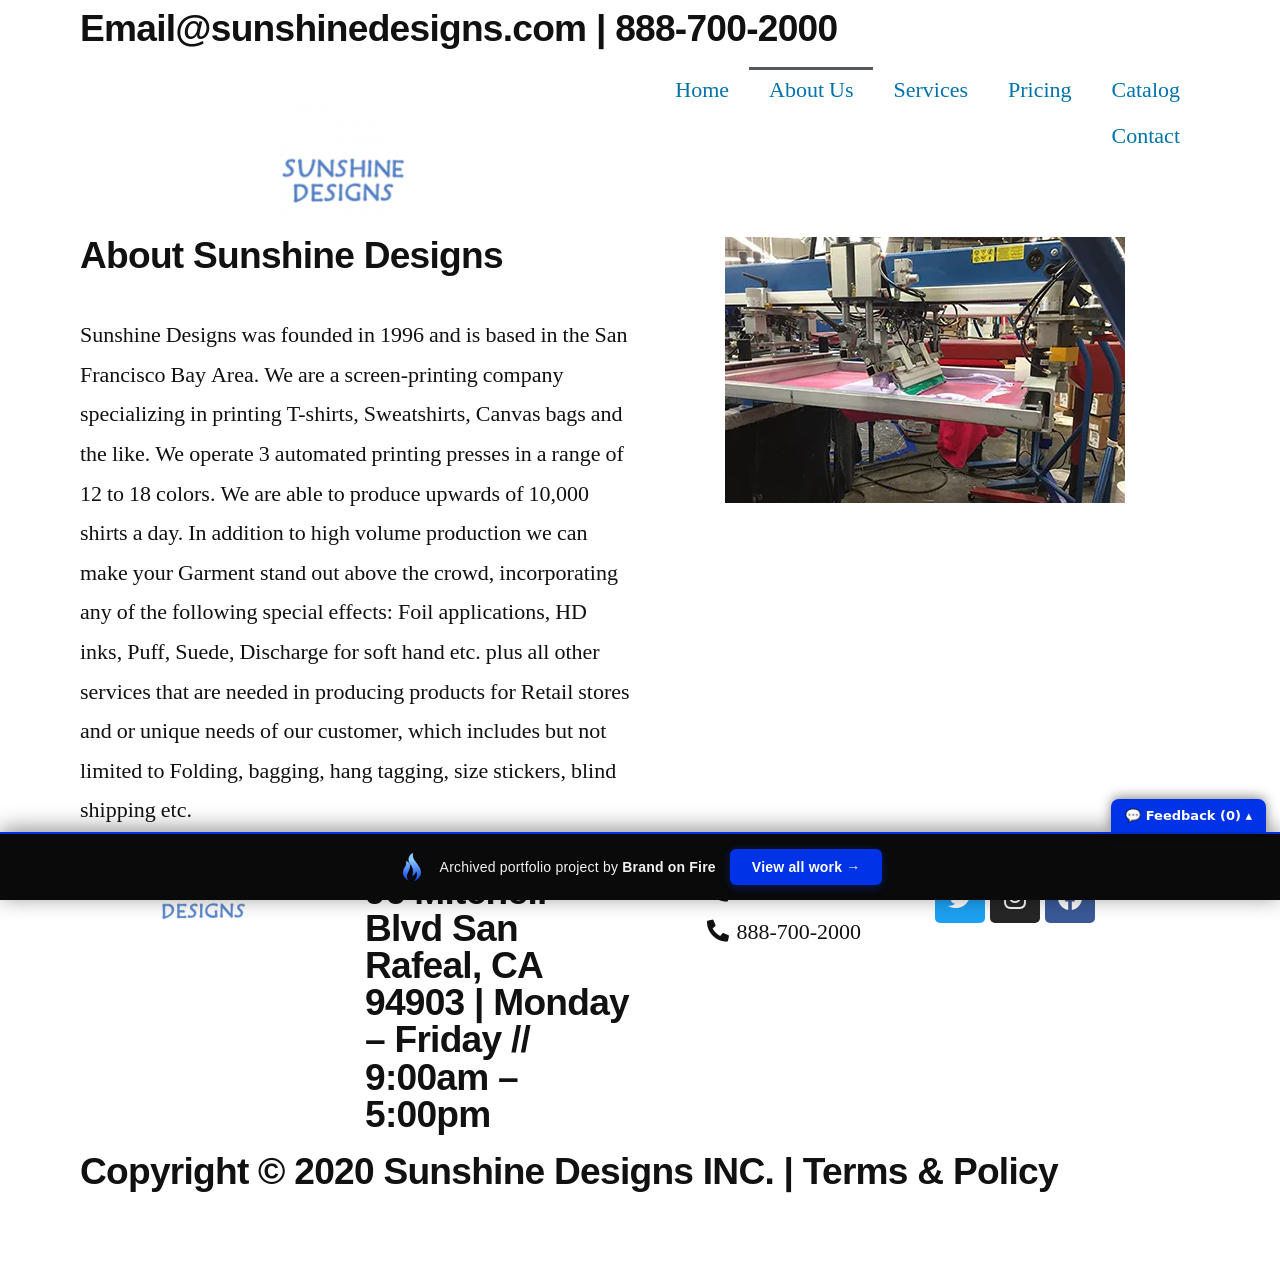
==== commit fe576f5b: "Copyright year -> 2020 (source year)" ====
--- a/about/index.html
+++ b/about/index.html
@@ -1,4 +1,4 @@
-<!doctype html><html lang="en-US" class=" no-applicationcache geolocation history postmessage websockets localstorage sessionstorage no-websqldatabase webworkers hashchange audio canvas canvastext video webgl cssgradients multiplebgs opacity rgba inlinesvg hsla supports svgclippaths smil no-touchevents fontface generatedcontent textshadow cssanimations backgroundsize borderimage borderradius boxshadow flexbox cssreflections csstransforms csstransforms3d csstransitions ua-headlesschrome ua-headlesschrome-149 ua-headlesschrome-149-0 ua-headlesschrome-149-0-7827 ua-headlesschrome-149-0-7827-55 ua-safari ua-safari-537 ua-safari-537-36 ua-desktop ua-desktop-macintosh ua-mac_os_x ua-mac_os_x-10 ua-mac_os_x-10-15 ua-mac_os_x-10-15-7 ua-webkit ua-webkit-537 ua-webkit-537-36 js" data-bofp="0"><head><meta name="robots" content="noindex, nofollow"><meta charset="UTF-8"><meta name="viewport" content="width=device-width, initial-scale=1.0, viewport-fit=cover"><title>About Us - Sunshine Designs</title><meta name="robots" content="index, follow"><meta name="googlebot" content="index, follow, max-snippet:-1, max-image-preview:large, max-video-preview:-1"><meta name="bingbot" content="index, follow, max-snippet:-1, max-image-preview:large, max-video-preview:-1"><link rel="canonical" href="index.html"><meta property="og:locale" content="en_US"><meta property="og:type" content="article"><meta property="og:title" content="About Us - Sunshine Designs"><meta property="og:description" content="About Sunshine Designs Sunshine Designs was founded in 1996 and is based in the San Francisco Bay Area. We are a screen-printing company specializing in printing T-shirts, Sweatshirts, Canvas bags and the like. We operate 3 automated printing presses in a range of 12 to 18 colors. We are able to produce upwards of 10,000 […]"><meta property="og:url" content="../about/"><meta property="og:site_name" content="Sunshine Designs"><meta property="article:modified_time" content="2020-04-07T16:09:38+00:00"><meta property="og:image" content="../wp-content/uploads/printing-2.jpg"><meta name="twitter:card" content="summary_large_image"><link rel="alternate" type="application/rss+xml" title="Sunshine Designs » Feed" href="../feed/"><link rel="alternate" type="application/rss+xml" title="Sunshine Designs » Comments Feed" href="../comments/feed/"><link rel="https://api.w.org/" href="../wp-json/"><link rel="EditURI" type="application/rsd+xml" title="RSD" href="../xmlrpc.php?rsd"><link rel="wlwmanifest" type="application/wlwmanifest+xml" href="../wp-includes/wlwmanifest.xml"><meta name="generator" content="WordPress 5.4.1"><link rel="shortlink" href="../?p=80"><link rel="alternate" type="application/json+oembed" href="../wp-json/oembed/1.0/embed?url=http%3A%2F%2Flocalhost%3A8662%2Fabout%2F"><link rel="alternate" type="text/xml+oembed" href="../wp-json/oembed/1.0/embed?url=http%3A%2F%2Flocalhost%3A8662%2Fabout%2F&amp;format=xml"><link rel="icon" href="../wp-content/uploads/cropped-org_fav-32x32.png" sizes="32x32"><link rel="icon" href="../wp-content/uploads/cropped-org_fav-192x192.png" sizes="192x192"><link rel="apple-touch-icon" href="../wp-content/uploads/cropped-org_fav-180x180.png"><meta name="msapplication-TileImage" content="../wp-content/uploads/cropped-org_fav-270x270.png"><link rel="stylesheet" href="../style.css"><style>[data-bofp="1"]{background-color:rgb(255, 255, 255)!important;color:rgb(17, 17, 17)!important}</style><meta name="robots" content="noindex, nofollow"></head><body class="page-template page-template-elementor_header_footer page page-id-80 wp-custom-logo wp-embed-responsive singular image-filters-enabled fusion-image-hovers fusion-pagination-sizing fusion-button_size-large fusion-button_type-flat fusion-button_span-no avada-image-rollover-circle-yes avada-image-rollover-yes avada-image-rollover-direction-left elementor-default elementor-template-full-width elementor-kit-18 elementor-page elementor-page-80 do-animate" style="--viewportWidth: 1366;" data-elementor-device-mode="desktop" data-bofp="1"><div data-elementor-type="header" data-elementor-id="24" class="elementor elementor-24 elementor-location-header" data-elementor-settings="[]"><div class="elementor-inner"><div class="elementor-section-wrap"><section class="elementor-element elementor-element-59f573e elementor-section-height-min-height elementor-section-boxed elementor-section-height-default elementor-section-items-middle elementor-section elementor-top-section" data-id="59f573e" data-element_type="section" data-settings="{&quot;background_background&quot;:&quot;classic&quot;}"><div class="elementor-container elementor-column-gap-default"><div class="elementor-row"><div class="elementor-element elementor-element-4b455c7 elementor-column elementor-col-100 elementor-top-column" data-id="4b455c7" data-element_type="column"><div class="elementor-column-wrap  elementor-element-populated"><div class="elementor-widget-wrap"><div class="elementor-element elementor-element-fbdd70d elementor-widget elementor-widget-heading" data-id="fbdd70d" data-element_type="widget" data-widget_type="heading.default"><div class="elementor-widget-container"><h3 class="elementor-heading-title elementor-size-default fusion-responsive-typography-calculated" data-fontsize="37.125" style="--fontSize: 37.125; line-height: 1;" data-lineheight="37.125px">Email@sunshinedesigns.com   |   888-700-2000</h3>		</div></div></div></div></div></div></div></section><section class="elementor-element elementor-element-c00db27 elementor-section-height-min-height elementor-section-content-middle elementor-section-boxed elementor-section-height-default elementor-section-items-middle elementor-section elementor-top-section" data-id="c00db27" data-element_type="section" data-settings="{&quot;background_background&quot;:&quot;classic&quot;}"><div class="elementor-container elementor-column-gap-default"><div class="elementor-row"><div class="elementor-element elementor-element-21ce028 elementor-column elementor-col-50 elementor-top-column" data-id="21ce028" data-element_type="column"><div class="elementor-column-wrap  elementor-element-populated"><div class="elementor-widget-wrap"><div class="elementor-element elementor-element-56032a8 elementor-widget elementor-widget-theme-site-logo elementor-widget-image" data-id="56032a8" data-element_type="widget" data-widget_type="theme-site-logo.default"><div class="elementor-widget-container"><div class="elementor-image"><a href="../wp-content/uploads/elementor/css/post-26.css@ver=1593540192.html"><img src="../_a/09f74f1950f1.webp" title="cropped-SD_logo2-1.png" alt="cropped-SD_logo2-1.png" decoding="sync">								</a></div></div></div></div></div></div><div class="elementor-element elementor-element-87b88a0 elementor-column elementor-col-50 elementor-top-column" data-id="87b88a0" data-element_type="column"><div class="elementor-column-wrap  elementor-element-populated"><div class="elementor-widget-wrap"><div class="elementor-element elementor-element-8e13458 elementor-nav-menu__align-right elementor-nav-menu--indicator-chevron elementor-absolute elementor-nav-menu__text-align-center elementor-nav-menu--dropdown-tablet elementor-nav-menu--toggle elementor-nav-menu--burger elementor-widget elementor-widget-nav-menu" data-id="8e13458" data-element_type="widget" data-settings="{&quot;_position&quot;:&quot;absolute&quot;,&quot;layout&quot;:&quot;horizontal&quot;,&quot;toggle&quot;:&quot;burger&quot;}" data-widget_type="nav-menu.default"><div class="elementor-widget-container"><nav role="navigation" class="elementor-nav-menu--main elementor-nav-menu__container elementor-nav-menu--layout-horizontal e--pointer-overline e--animation-drop-in"><ul id="menu-1-8e13458" class="elementor-nav-menu" data-smartmenus-id="17823403907094524"><li class="menu-item menu-item-type-post_type menu-item-object-page menu-item-home menu-item-14"><a href="../wp-content/uploads/elementor/css/post-26.css@ver=1593540192.html" class="elementor-item">Home</a></li><li class="menu-item menu-item-type-post_type menu-item-object-page current-menu-item page_item page-item-80 current_page_item menu-item-81"><a href="../about/index.html" aria-current="page" class="elementor-item elementor-item-active">About Us</a></li><li class="menu-item menu-item-type-post_type menu-item-object-page menu-item-32"><a href="../services/index.html" class="elementor-item">Services</a></li><li class="menu-item menu-item-type-post_type menu-item-object-page menu-item-31"><a href="../pricing/index.html" class="elementor-item">Pricing</a></li><li class="menu-item menu-item-type-post_type menu-item-object-page menu-item-30"><a href="../catalog/index.html" class="elementor-item">Catalog</a></li><li class="menu-item menu-item-type-post_type menu-item-object-page menu-item-29"><a href="../contact/index.html" class="elementor-item">Contact</a></li></ul></nav><div class="elementor-menu-toggle" role="button" tabindex="0" aria-label="Menu Toggle" aria-expanded="false"><i class="eicon-menu-bar" aria-hidden="true"></i><span class="elementor-screen-only">Menu</span></div><nav class="elementor-nav-menu--dropdown elementor-nav-menu__container" role="navigation" aria-hidden="true"><ul id="menu-2-8e13458" class="elementor-nav-menu" data-smartmenus-id="17823403907102407"><li class="menu-item menu-item-type-post_type menu-item-object-page menu-item-home menu-item-14"><a href="../wp-content/uploads/elementor/css/post-26.css@ver=1593540192.html" class="elementor-item">Home</a></li><li class="menu-item menu-item-type-post_type menu-item-object-page current-menu-item page_item page-item-80 current_page_item menu-item-81"><a href="../about/index.html" aria-current="page" class="elementor-item elementor-item-active">About Us</a></li><li class="menu-item menu-item-type-post_type menu-item-object-page menu-item-32"><a href="../services/index.html" class="elementor-item">Services</a></li><li class="menu-item menu-item-type-post_type menu-item-object-page menu-item-31"><a href="../pricing/index.html" class="elementor-item">Pricing</a></li><li class="menu-item menu-item-type-post_type menu-item-object-page menu-item-30"><a href="../catalog/index.html" class="elementor-item">Catalog</a></li><li class="menu-item menu-item-type-post_type menu-item-object-page menu-item-29"><a href="../contact/index.html" class="elementor-item">Contact</a></li></ul></nav></div></div></div></div></div></div></div></section></div></div></div><div data-elementor-type="wp-page" data-elementor-id="80" class="elementor elementor-80" data-elementor-settings="[]"><div class="elementor-inner"><div class="elementor-section-wrap"><section class="elementor-element elementor-element-e6072f0 elementor-section-boxed elementor-section-height-default elementor-section-height-default elementor-section elementor-top-section" data-id="e6072f0" data-element_type="section"><div class="elementor-container elementor-column-gap-default"><div class="elementor-row"><div class="elementor-element elementor-element-7d2c6ec elementor-column elementor-col-50 elementor-top-column" data-id="7d2c6ec" data-element_type="column"><div class="elementor-column-wrap  elementor-element-populated"><div class="elementor-widget-wrap"><div class="elementor-element elementor-element-6a7c8ef6 elementor-widget elementor-widget-heading" data-id="6a7c8ef6" data-element_type="widget" data-widget_type="heading.default"><div class="elementor-widget-container"><h3 class="elementor-heading-title elementor-size-default fusion-responsive-typography-calculated" data-fontsize="37.125" style="--fontSize: 37.125; line-height: 1;" data-lineheight="37.125px">About Sunshine Designs</h3>		</div></div><div class="elementor-element elementor-element-d817c5a elementor-widget elementor-widget-text-editor" data-id="d817c5a" data-element_type="widget" data-widget_type="text-editor.default"><div class="elementor-widget-container"><div class="elementor-text-editor elementor-clearfix"><p style="font-weight: 400;">Sunshine Designs was founded in 1996 and is based in the San Francisco Bay Area. We are a screen-printing company specializing in printing T-shirts, Sweatshirts, Canvas bags and the like. We operate 3 automated printing presses in a range of 12 to 18 colors. We are able to produce upwards of 10,000 shirts a day. In addition to high volume production we can make your Garment stand out above the crowd, incorporating any of the following special effects: Foil applications, HD inks, Puff, Suede, Discharge for soft hand etc. plus all other services that are needed in producing products for Retail stores and or unique needs of our customer, which includes but not limited to Folding, bagging, hang tagging, size stickers, blind shipping etc.</p></div></div></div></div></div></div><div class="elementor-element elementor-element-470215b elementor-column elementor-col-50 elementor-top-column" data-id="470215b" data-element_type="column"><div class="elementor-column-wrap  elementor-element-populated"><div class="elementor-widget-wrap"><div class="elementor-element elementor-element-f40ed48 elementor-widget elementor-widget-image" data-id="f40ed48" data-element_type="widget" data-widget_type="image.default"><div class="elementor-widget-container"><div class="elementor-image"><img width="400" height="266" src="../_a/4bf2758e0a5d.webp" class="attachment-large size-large" alt="" decoding="sync">											</div></div></div></div></div></div></div></div></section></div></div></div><div data-elementor-type="footer" data-elementor-id="36" class="elementor elementor-36 elementor-location-footer" data-elementor-settings="[]"><div class="elementor-inner"><div class="elementor-section-wrap"><section class="elementor-element elementor-element-daa2dcc elementor-section-height-min-height elementor-section-boxed elementor-section-height-default elementor-section-items-middle elementor-section elementor-top-section" data-id="daa2dcc" data-element_type="section" data-settings="{&quot;background_background&quot;:&quot;classic&quot;}"><div class="elementor-container elementor-column-gap-default"><div class="elementor-row"><div class="elementor-element elementor-element-ca3bfe2 elementor-column elementor-col-25 elementor-top-column" data-id="ca3bfe2" data-element_type="column"><div class="elementor-column-wrap  elementor-element-populated"><div class="elementor-widget-wrap"><div class="elementor-element elementor-element-12f909b elementor-widget elementor-widget-image" data-id="12f909b" data-element_type="widget" data-widget_type="image.default"><div class="elementor-widget-container"><div class="elementor-image"><img src="../_a/b03e1d89f3d5.webp" title="SD_logo_footer" alt="SD_logo_footer" decoding="sync">											</div></div></div></div></div></div><div class="elementor-element elementor-element-5f35d49 elementor-column elementor-col-25 elementor-top-column" data-id="5f35d49" data-element_type="column"><div class="elementor-column-wrap  elementor-element-populated"><div class="elementor-widget-wrap"><div class="elementor-element elementor-element-3cebe86 elementor-widget elementor-widget-heading" data-id="3cebe86" data-element_type="widget" data-widget_type="heading.default"><div class="elementor-widget-container"><h3 class="elementor-heading-title elementor-size-default fusion-responsive-typography-calculated" data-fontsize="37.125" style="--fontSize: 37.125; line-height: 1;" data-lineheight="37.125px">96 Mitchell Blvd San Rafeal, CA 94903   |  Monday – Friday  //  9:00am – 5:00pm</h3>		</div></div></div></div></div><div class="elementor-element elementor-element-c64d8dd elementor-column elementor-col-25 elementor-top-column" data-id="c64d8dd" data-element_type="column"><div class="elementor-column-wrap  elementor-element-populated"><div class="elementor-widget-wrap"><div class="elementor-element elementor-element-3a5af37 elementor-icon-list--layout-inline elementor-align-center elementor-widget elementor-widget-icon-list" data-id="3a5af37" data-element_type="widget" data-widget_type="icon-list.default"><div class="elementor-widget-container"><ul class="elementor-icon-list-items elementor-inline-items"><li class="elementor-icon-list-item"><span class="elementor-icon-list-icon"><i aria-hidden="true" class="fas fa-phone-alt"></i>						</span><span class="elementor-icon-list-text">415-472-6949</span></li><li class="elementor-icon-list-item"><span class="elementor-icon-list-icon"><i aria-hidden="true" class="fas fa-phone-alt"></i>						</span><span class="elementor-icon-list-text">888-700-2000</span></li></ul></div></div></div></div></div><div class="elementor-element elementor-element-03d8955 elementor-column elementor-col-25 elementor-top-column" data-id="03d8955" data-element_type="column"><div class="elementor-column-wrap  elementor-element-populated"><div class="elementor-widget-wrap"><div class="elementor-element elementor-element-e9ce027 elementor-shape-rounded elementor-widget elementor-widget-social-icons" data-id="e9ce027" data-element_type="widget" data-widget_type="social-icons.default"><div class="elementor-widget-container"><div class="elementor-social-icons-wrapper"><a class="elementor-icon elementor-social-icon elementor-social-icon-twitter elementor-repeater-item-9a53722" target="_blank"><span class="elementor-screen-only">Twitter</span><i class="fab fa-twitter"></i>				</a><a class="elementor-icon elementor-social-icon elementor-social-icon-instagram elementor-repeater-item-85e06f2" target="_blank"><span class="elementor-screen-only">Instagram</span><i class="fab fa-instagram"></i>				</a><a class="elementor-icon elementor-social-icon elementor-social-icon-facebook elementor-repeater-item-63b6413" target="_blank"><span class="elementor-screen-only">Facebook</span><i class="fab fa-facebook"></i>				</a></div></div></div></div></div></div></div></div></section><section class="elementor-element elementor-element-2b9f34e elementor-section-height-min-height elementor-section-boxed elementor-section-height-default elementor-section-items-middle elementor-section elementor-top-section" data-id="2b9f34e" data-element_type="section" data-settings="{&quot;background_background&quot;:&quot;classic&quot;}"><div class="elementor-container elementor-column-gap-default"><div class="elementor-row"><div class="elementor-element elementor-element-8be36ef elementor-column elementor-col-100 elementor-top-column" data-id="8be36ef" data-element_type="column"><div class="elementor-column-wrap  elementor-element-populated"><div class="elementor-widget-wrap"><div class="elementor-element elementor-element-31b30e0 elementor-widget elementor-widget-heading" data-id="31b30e0" data-element_type="widget" data-widget_type="heading.default"><div class="elementor-widget-container"><h3 class="elementor-heading-title elementor-size-default fusion-responsive-typography-calculated" data-fontsize="37.125" style="--fontSize: 37.125; line-height: 1;" data-lineheight="37.125px">Copyright © 2026 Sunshine Designs INC.   |   Terms &amp; Policy</h3>		</div></div></div></div></div></div></div></section></div></div></div><span id="elementor-device-mode" class="elementor-screen-only"></span><!-- bof-portfolio-bar --><a href="https://brandonfire.com/portfolio/" id="bof-portfolio-bar" rel="noopener" style="position:fixed;left:0;right:0;bottom:0;z-index:2147483647;display:flex;align-items:center;justify-content:center;gap:14px;flex-wrap:wrap;background:#0a0a0a;color:#ffffff !important;font-family:Inter,-apple-system,BlinkMacSystemFont,'Segoe UI',Roboto,Helvetica,Arial,sans-serif;font-size:14px;font-weight:500;line-height:1;letter-spacing:.2px;padding:15px 18px;text-decoration:none !important;box-shadow:0 -3px 22px rgba(0,0,0,.45);border-top:2px solid #0033e7;box-sizing:border-box;"><img src="[data-uri]" alt="" width="28" height="28" style="display:block;flex:0 0 auto;width:28px;height:28px;"><span style="opacity:.95;color:#fff;">Archived portfolio project by <strong style="font-weight:700;color:#fff;">Brand&nbsp;on&nbsp;Fire</strong></span><span style="background:#0033e7;color:#fff;padding:11px 22px;border-radius:6px;font-weight:700;font-size:14px;white-space:nowrap;box-shadow:0 2px 10px rgba(0,51,231,.4);">View&nbsp;all&nbsp;work&nbsp;&rarr;</span></a><script>(function(){function p(){var b=document.getElementById("bof-portfolio-bar");if(b&&document.body)document.body.style.setProperty("padding-bottom",b.offsetHeight+"px","important");}if(document.readyState!=="loading")p();else document.addEventListener("DOMContentLoaded",p);window.addEventListener("resize",p);})();</script><script>/* Brand on Fire portfolio feedback collector. One shared origin (brand-on-fire.github.io) => one shared
+<!doctype html><html lang="en-US" class=" no-applicationcache geolocation history postmessage websockets localstorage sessionstorage no-websqldatabase webworkers hashchange audio canvas canvastext video webgl cssgradients multiplebgs opacity rgba inlinesvg hsla supports svgclippaths smil no-touchevents fontface generatedcontent textshadow cssanimations backgroundsize borderimage borderradius boxshadow flexbox cssreflections csstransforms csstransforms3d csstransitions ua-headlesschrome ua-headlesschrome-149 ua-headlesschrome-149-0 ua-headlesschrome-149-0-7827 ua-headlesschrome-149-0-7827-55 ua-safari ua-safari-537 ua-safari-537-36 ua-desktop ua-desktop-macintosh ua-mac_os_x ua-mac_os_x-10 ua-mac_os_x-10-15 ua-mac_os_x-10-15-7 ua-webkit ua-webkit-537 ua-webkit-537-36 js" data-bofp="0"><head><meta name="robots" content="noindex, nofollow"><meta charset="UTF-8"><meta name="viewport" content="width=device-width, initial-scale=1.0, viewport-fit=cover"><title>About Us - Sunshine Designs</title><meta name="robots" content="index, follow"><meta name="googlebot" content="index, follow, max-snippet:-1, max-image-preview:large, max-video-preview:-1"><meta name="bingbot" content="index, follow, max-snippet:-1, max-image-preview:large, max-video-preview:-1"><link rel="canonical" href="index.html"><meta property="og:locale" content="en_US"><meta property="og:type" content="article"><meta property="og:title" content="About Us - Sunshine Designs"><meta property="og:description" content="About Sunshine Designs Sunshine Designs was founded in 1996 and is based in the San Francisco Bay Area. We are a screen-printing company specializing in printing T-shirts, Sweatshirts, Canvas bags and the like. We operate 3 automated printing presses in a range of 12 to 18 colors. We are able to produce upwards of 10,000 […]"><meta property="og:url" content="../about/"><meta property="og:site_name" content="Sunshine Designs"><meta property="article:modified_time" content="2020-04-07T16:09:38+00:00"><meta property="og:image" content="../wp-content/uploads/printing-2.jpg"><meta name="twitter:card" content="summary_large_image"><link rel="alternate" type="application/rss+xml" title="Sunshine Designs » Feed" href="../feed/"><link rel="alternate" type="application/rss+xml" title="Sunshine Designs » Comments Feed" href="../comments/feed/"><link rel="https://api.w.org/" href="../wp-json/"><link rel="EditURI" type="application/rsd+xml" title="RSD" href="../xmlrpc.php?rsd"><link rel="wlwmanifest" type="application/wlwmanifest+xml" href="../wp-includes/wlwmanifest.xml"><meta name="generator" content="WordPress 5.4.1"><link rel="shortlink" href="../?p=80"><link rel="alternate" type="application/json+oembed" href="../wp-json/oembed/1.0/embed?url=http%3A%2F%2Flocalhost%3A8662%2Fabout%2F"><link rel="alternate" type="text/xml+oembed" href="../wp-json/oembed/1.0/embed?url=http%3A%2F%2Flocalhost%3A8662%2Fabout%2F&amp;format=xml"><link rel="icon" href="../wp-content/uploads/cropped-org_fav-32x32.png" sizes="32x32"><link rel="icon" href="../wp-content/uploads/cropped-org_fav-192x192.png" sizes="192x192"><link rel="apple-touch-icon" href="../wp-content/uploads/cropped-org_fav-180x180.png"><meta name="msapplication-TileImage" content="../wp-content/uploads/cropped-org_fav-270x270.png"><link rel="stylesheet" href="../style.css"><style>[data-bofp="1"]{background-color:rgb(255, 255, 255)!important;color:rgb(17, 17, 17)!important}</style><meta name="robots" content="noindex, nofollow"></head><body class="page-template page-template-elementor_header_footer page page-id-80 wp-custom-logo wp-embed-responsive singular image-filters-enabled fusion-image-hovers fusion-pagination-sizing fusion-button_size-large fusion-button_type-flat fusion-button_span-no avada-image-rollover-circle-yes avada-image-rollover-yes avada-image-rollover-direction-left elementor-default elementor-template-full-width elementor-kit-18 elementor-page elementor-page-80 do-animate" style="--viewportWidth: 1366;" data-elementor-device-mode="desktop" data-bofp="1"><div data-elementor-type="header" data-elementor-id="24" class="elementor elementor-24 elementor-location-header" data-elementor-settings="[]"><div class="elementor-inner"><div class="elementor-section-wrap"><section class="elementor-element elementor-element-59f573e elementor-section-height-min-height elementor-section-boxed elementor-section-height-default elementor-section-items-middle elementor-section elementor-top-section" data-id="59f573e" data-element_type="section" data-settings="{&quot;background_background&quot;:&quot;classic&quot;}"><div class="elementor-container elementor-column-gap-default"><div class="elementor-row"><div class="elementor-element elementor-element-4b455c7 elementor-column elementor-col-100 elementor-top-column" data-id="4b455c7" data-element_type="column"><div class="elementor-column-wrap  elementor-element-populated"><div class="elementor-widget-wrap"><div class="elementor-element elementor-element-fbdd70d elementor-widget elementor-widget-heading" data-id="fbdd70d" data-element_type="widget" data-widget_type="heading.default"><div class="elementor-widget-container"><h3 class="elementor-heading-title elementor-size-default fusion-responsive-typography-calculated" data-fontsize="37.125" style="--fontSize: 37.125; line-height: 1;" data-lineheight="37.125px">Email@sunshinedesigns.com   |   888-700-2000</h3>		</div></div></div></div></div></div></div></section><section class="elementor-element elementor-element-c00db27 elementor-section-height-min-height elementor-section-content-middle elementor-section-boxed elementor-section-height-default elementor-section-items-middle elementor-section elementor-top-section" data-id="c00db27" data-element_type="section" data-settings="{&quot;background_background&quot;:&quot;classic&quot;}"><div class="elementor-container elementor-column-gap-default"><div class="elementor-row"><div class="elementor-element elementor-element-21ce028 elementor-column elementor-col-50 elementor-top-column" data-id="21ce028" data-element_type="column"><div class="elementor-column-wrap  elementor-element-populated"><div class="elementor-widget-wrap"><div class="elementor-element elementor-element-56032a8 elementor-widget elementor-widget-theme-site-logo elementor-widget-image" data-id="56032a8" data-element_type="widget" data-widget_type="theme-site-logo.default"><div class="elementor-widget-container"><div class="elementor-image"><a href="../wp-content/uploads/elementor/css/post-26.css@ver=1593540192.html"><img src="../_a/09f74f1950f1.webp" title="cropped-SD_logo2-1.png" alt="cropped-SD_logo2-1.png" decoding="sync">								</a></div></div></div></div></div></div><div class="elementor-element elementor-element-87b88a0 elementor-column elementor-col-50 elementor-top-column" data-id="87b88a0" data-element_type="column"><div class="elementor-column-wrap  elementor-element-populated"><div class="elementor-widget-wrap"><div class="elementor-element elementor-element-8e13458 elementor-nav-menu__align-right elementor-nav-menu--indicator-chevron elementor-absolute elementor-nav-menu__text-align-center elementor-nav-menu--dropdown-tablet elementor-nav-menu--toggle elementor-nav-menu--burger elementor-widget elementor-widget-nav-menu" data-id="8e13458" data-element_type="widget" data-settings="{&quot;_position&quot;:&quot;absolute&quot;,&quot;layout&quot;:&quot;horizontal&quot;,&quot;toggle&quot;:&quot;burger&quot;}" data-widget_type="nav-menu.default"><div class="elementor-widget-container"><nav role="navigation" class="elementor-nav-menu--main elementor-nav-menu__container elementor-nav-menu--layout-horizontal e--pointer-overline e--animation-drop-in"><ul id="menu-1-8e13458" class="elementor-nav-menu" data-smartmenus-id="17823403907094524"><li class="menu-item menu-item-type-post_type menu-item-object-page menu-item-home menu-item-14"><a href="../wp-content/uploads/elementor/css/post-26.css@ver=1593540192.html" class="elementor-item">Home</a></li><li class="menu-item menu-item-type-post_type menu-item-object-page current-menu-item page_item page-item-80 current_page_item menu-item-81"><a href="../about/index.html" aria-current="page" class="elementor-item elementor-item-active">About Us</a></li><li class="menu-item menu-item-type-post_type menu-item-object-page menu-item-32"><a href="../services/index.html" class="elementor-item">Services</a></li><li class="menu-item menu-item-type-post_type menu-item-object-page menu-item-31"><a href="../pricing/index.html" class="elementor-item">Pricing</a></li><li class="menu-item menu-item-type-post_type menu-item-object-page menu-item-30"><a href="../catalog/index.html" class="elementor-item">Catalog</a></li><li class="menu-item menu-item-type-post_type menu-item-object-page menu-item-29"><a href="../contact/index.html" class="elementor-item">Contact</a></li></ul></nav><div class="elementor-menu-toggle" role="button" tabindex="0" aria-label="Menu Toggle" aria-expanded="false"><i class="eicon-menu-bar" aria-hidden="true"></i><span class="elementor-screen-only">Menu</span></div><nav class="elementor-nav-menu--dropdown elementor-nav-menu__container" role="navigation" aria-hidden="true"><ul id="menu-2-8e13458" class="elementor-nav-menu" data-smartmenus-id="17823403907102407"><li class="menu-item menu-item-type-post_type menu-item-object-page menu-item-home menu-item-14"><a href="../wp-content/uploads/elementor/css/post-26.css@ver=1593540192.html" class="elementor-item">Home</a></li><li class="menu-item menu-item-type-post_type menu-item-object-page current-menu-item page_item page-item-80 current_page_item menu-item-81"><a href="../about/index.html" aria-current="page" class="elementor-item elementor-item-active">About Us</a></li><li class="menu-item menu-item-type-post_type menu-item-object-page menu-item-32"><a href="../services/index.html" class="elementor-item">Services</a></li><li class="menu-item menu-item-type-post_type menu-item-object-page menu-item-31"><a href="../pricing/index.html" class="elementor-item">Pricing</a></li><li class="menu-item menu-item-type-post_type menu-item-object-page menu-item-30"><a href="../catalog/index.html" class="elementor-item">Catalog</a></li><li class="menu-item menu-item-type-post_type menu-item-object-page menu-item-29"><a href="../contact/index.html" class="elementor-item">Contact</a></li></ul></nav></div></div></div></div></div></div></div></section></div></div></div><div data-elementor-type="wp-page" data-elementor-id="80" class="elementor elementor-80" data-elementor-settings="[]"><div class="elementor-inner"><div class="elementor-section-wrap"><section class="elementor-element elementor-element-e6072f0 elementor-section-boxed elementor-section-height-default elementor-section-height-default elementor-section elementor-top-section" data-id="e6072f0" data-element_type="section"><div class="elementor-container elementor-column-gap-default"><div class="elementor-row"><div class="elementor-element elementor-element-7d2c6ec elementor-column elementor-col-50 elementor-top-column" data-id="7d2c6ec" data-element_type="column"><div class="elementor-column-wrap  elementor-element-populated"><div class="elementor-widget-wrap"><div class="elementor-element elementor-element-6a7c8ef6 elementor-widget elementor-widget-heading" data-id="6a7c8ef6" data-element_type="widget" data-widget_type="heading.default"><div class="elementor-widget-container"><h3 class="elementor-heading-title elementor-size-default fusion-responsive-typography-calculated" data-fontsize="37.125" style="--fontSize: 37.125; line-height: 1;" data-lineheight="37.125px">About Sunshine Designs</h3>		</div></div><div class="elementor-element elementor-element-d817c5a elementor-widget elementor-widget-text-editor" data-id="d817c5a" data-element_type="widget" data-widget_type="text-editor.default"><div class="elementor-widget-container"><div class="elementor-text-editor elementor-clearfix"><p style="font-weight: 400;">Sunshine Designs was founded in 1996 and is based in the San Francisco Bay Area. We are a screen-printing company specializing in printing T-shirts, Sweatshirts, Canvas bags and the like. We operate 3 automated printing presses in a range of 12 to 18 colors. We are able to produce upwards of 10,000 shirts a day. In addition to high volume production we can make your Garment stand out above the crowd, incorporating any of the following special effects: Foil applications, HD inks, Puff, Suede, Discharge for soft hand etc. plus all other services that are needed in producing products for Retail stores and or unique needs of our customer, which includes but not limited to Folding, bagging, hang tagging, size stickers, blind shipping etc.</p></div></div></div></div></div></div><div class="elementor-element elementor-element-470215b elementor-column elementor-col-50 elementor-top-column" data-id="470215b" data-element_type="column"><div class="elementor-column-wrap  elementor-element-populated"><div class="elementor-widget-wrap"><div class="elementor-element elementor-element-f40ed48 elementor-widget elementor-widget-image" data-id="f40ed48" data-element_type="widget" data-widget_type="image.default"><div class="elementor-widget-container"><div class="elementor-image"><img width="400" height="266" src="../_a/4bf2758e0a5d.webp" class="attachment-large size-large" alt="" decoding="sync">											</div></div></div></div></div></div></div></div></section></div></div></div><div data-elementor-type="footer" data-elementor-id="36" class="elementor elementor-36 elementor-location-footer" data-elementor-settings="[]"><div class="elementor-inner"><div class="elementor-section-wrap"><section class="elementor-element elementor-element-daa2dcc elementor-section-height-min-height elementor-section-boxed elementor-section-height-default elementor-section-items-middle elementor-section elementor-top-section" data-id="daa2dcc" data-element_type="section" data-settings="{&quot;background_background&quot;:&quot;classic&quot;}"><div class="elementor-container elementor-column-gap-default"><div class="elementor-row"><div class="elementor-element elementor-element-ca3bfe2 elementor-column elementor-col-25 elementor-top-column" data-id="ca3bfe2" data-element_type="column"><div class="elementor-column-wrap  elementor-element-populated"><div class="elementor-widget-wrap"><div class="elementor-element elementor-element-12f909b elementor-widget elementor-widget-image" data-id="12f909b" data-element_type="widget" data-widget_type="image.default"><div class="elementor-widget-container"><div class="elementor-image"><img src="../_a/b03e1d89f3d5.webp" title="SD_logo_footer" alt="SD_logo_footer" decoding="sync">											</div></div></div></div></div></div><div class="elementor-element elementor-element-5f35d49 elementor-column elementor-col-25 elementor-top-column" data-id="5f35d49" data-element_type="column"><div class="elementor-column-wrap  elementor-element-populated"><div class="elementor-widget-wrap"><div class="elementor-element elementor-element-3cebe86 elementor-widget elementor-widget-heading" data-id="3cebe86" data-element_type="widget" data-widget_type="heading.default"><div class="elementor-widget-container"><h3 class="elementor-heading-title elementor-size-default fusion-responsive-typography-calculated" data-fontsize="37.125" style="--fontSize: 37.125; line-height: 1;" data-lineheight="37.125px">96 Mitchell Blvd San Rafeal, CA 94903   |  Monday – Friday  //  9:00am – 5:00pm</h3>		</div></div></div></div></div><div class="elementor-element elementor-element-c64d8dd elementor-column elementor-col-25 elementor-top-column" data-id="c64d8dd" data-element_type="column"><div class="elementor-column-wrap  elementor-element-populated"><div class="elementor-widget-wrap"><div class="elementor-element elementor-element-3a5af37 elementor-icon-list--layout-inline elementor-align-center elementor-widget elementor-widget-icon-list" data-id="3a5af37" data-element_type="widget" data-widget_type="icon-list.default"><div class="elementor-widget-container"><ul class="elementor-icon-list-items elementor-inline-items"><li class="elementor-icon-list-item"><span class="elementor-icon-list-icon"><i aria-hidden="true" class="fas fa-phone-alt"></i>						</span><span class="elementor-icon-list-text">415-472-6949</span></li><li class="elementor-icon-list-item"><span class="elementor-icon-list-icon"><i aria-hidden="true" class="fas fa-phone-alt"></i>						</span><span class="elementor-icon-list-text">888-700-2000</span></li></ul></div></div></div></div></div><div class="elementor-element elementor-element-03d8955 elementor-column elementor-col-25 elementor-top-column" data-id="03d8955" data-element_type="column"><div class="elementor-column-wrap  elementor-element-populated"><div class="elementor-widget-wrap"><div class="elementor-element elementor-element-e9ce027 elementor-shape-rounded elementor-widget elementor-widget-social-icons" data-id="e9ce027" data-element_type="widget" data-widget_type="social-icons.default"><div class="elementor-widget-container"><div class="elementor-social-icons-wrapper"><a class="elementor-icon elementor-social-icon elementor-social-icon-twitter elementor-repeater-item-9a53722" target="_blank"><span class="elementor-screen-only">Twitter</span><i class="fab fa-twitter"></i>				</a><a class="elementor-icon elementor-social-icon elementor-social-icon-instagram elementor-repeater-item-85e06f2" target="_blank"><span class="elementor-screen-only">Instagram</span><i class="fab fa-instagram"></i>				</a><a class="elementor-icon elementor-social-icon elementor-social-icon-facebook elementor-repeater-item-63b6413" target="_blank"><span class="elementor-screen-only">Facebook</span><i class="fab fa-facebook"></i>				</a></div></div></div></div></div></div></div></div></section><section class="elementor-element elementor-element-2b9f34e elementor-section-height-min-height elementor-section-boxed elementor-section-height-default elementor-section-items-middle elementor-section elementor-top-section" data-id="2b9f34e" data-element_type="section" data-settings="{&quot;background_background&quot;:&quot;classic&quot;}"><div class="elementor-container elementor-column-gap-default"><div class="elementor-row"><div class="elementor-element elementor-element-8be36ef elementor-column elementor-col-100 elementor-top-column" data-id="8be36ef" data-element_type="column"><div class="elementor-column-wrap  elementor-element-populated"><div class="elementor-widget-wrap"><div class="elementor-element elementor-element-31b30e0 elementor-widget elementor-widget-heading" data-id="31b30e0" data-element_type="widget" data-widget_type="heading.default"><div class="elementor-widget-container"><h3 class="elementor-heading-title elementor-size-default fusion-responsive-typography-calculated" data-fontsize="37.125" style="--fontSize: 37.125; line-height: 1;" data-lineheight="37.125px">Copyright © 2020 Sunshine Designs INC.   |   Terms &amp; Policy</h3>		</div></div></div></div></div></div></div></section></div></div></div><span id="elementor-device-mode" class="elementor-screen-only"></span><!-- bof-portfolio-bar --><a href="https://brandonfire.com/portfolio/" id="bof-portfolio-bar" rel="noopener" style="position:fixed;left:0;right:0;bottom:0;z-index:2147483647;display:flex;align-items:center;justify-content:center;gap:14px;flex-wrap:wrap;background:#0a0a0a;color:#ffffff !important;font-family:Inter,-apple-system,BlinkMacSystemFont,'Segoe UI',Roboto,Helvetica,Arial,sans-serif;font-size:14px;font-weight:500;line-height:1;letter-spacing:.2px;padding:15px 18px;text-decoration:none !important;box-shadow:0 -3px 22px rgba(0,0,0,.45);border-top:2px solid #0033e7;box-sizing:border-box;"><img src="[data-uri]" alt="" width="28" height="28" style="display:block;flex:0 0 auto;width:28px;height:28px;"><span style="opacity:.95;color:#fff;">Archived portfolio project by <strong style="font-weight:700;color:#fff;">Brand&nbsp;on&nbsp;Fire</strong></span><span style="background:#0033e7;color:#fff;padding:11px 22px;border-radius:6px;font-weight:700;font-size:14px;white-space:nowrap;box-shadow:0 2px 10px rgba(0,51,231,.4);">View&nbsp;all&nbsp;work&nbsp;&rarr;</span></a><script>(function(){function p(){var b=document.getElementById("bof-portfolio-bar");if(b&&document.body)document.body.style.setProperty("padding-bottom",b.offsetHeight+"px","important");}if(document.readyState!=="loading")p();else document.addEventListener("DOMContentLoaded",p);window.addEventListener("resize",p);})();</script><script>/* Brand on Fire portfolio feedback collector. One shared origin (brand-on-fire.github.io) => one shared
    localStorage; every comment is stamped with the site + page it was written on. Shadow DOM so the host
    site's CSS / pointer-events:none can't touch it. "Export all" copies everything for Claude. */
 (function () {
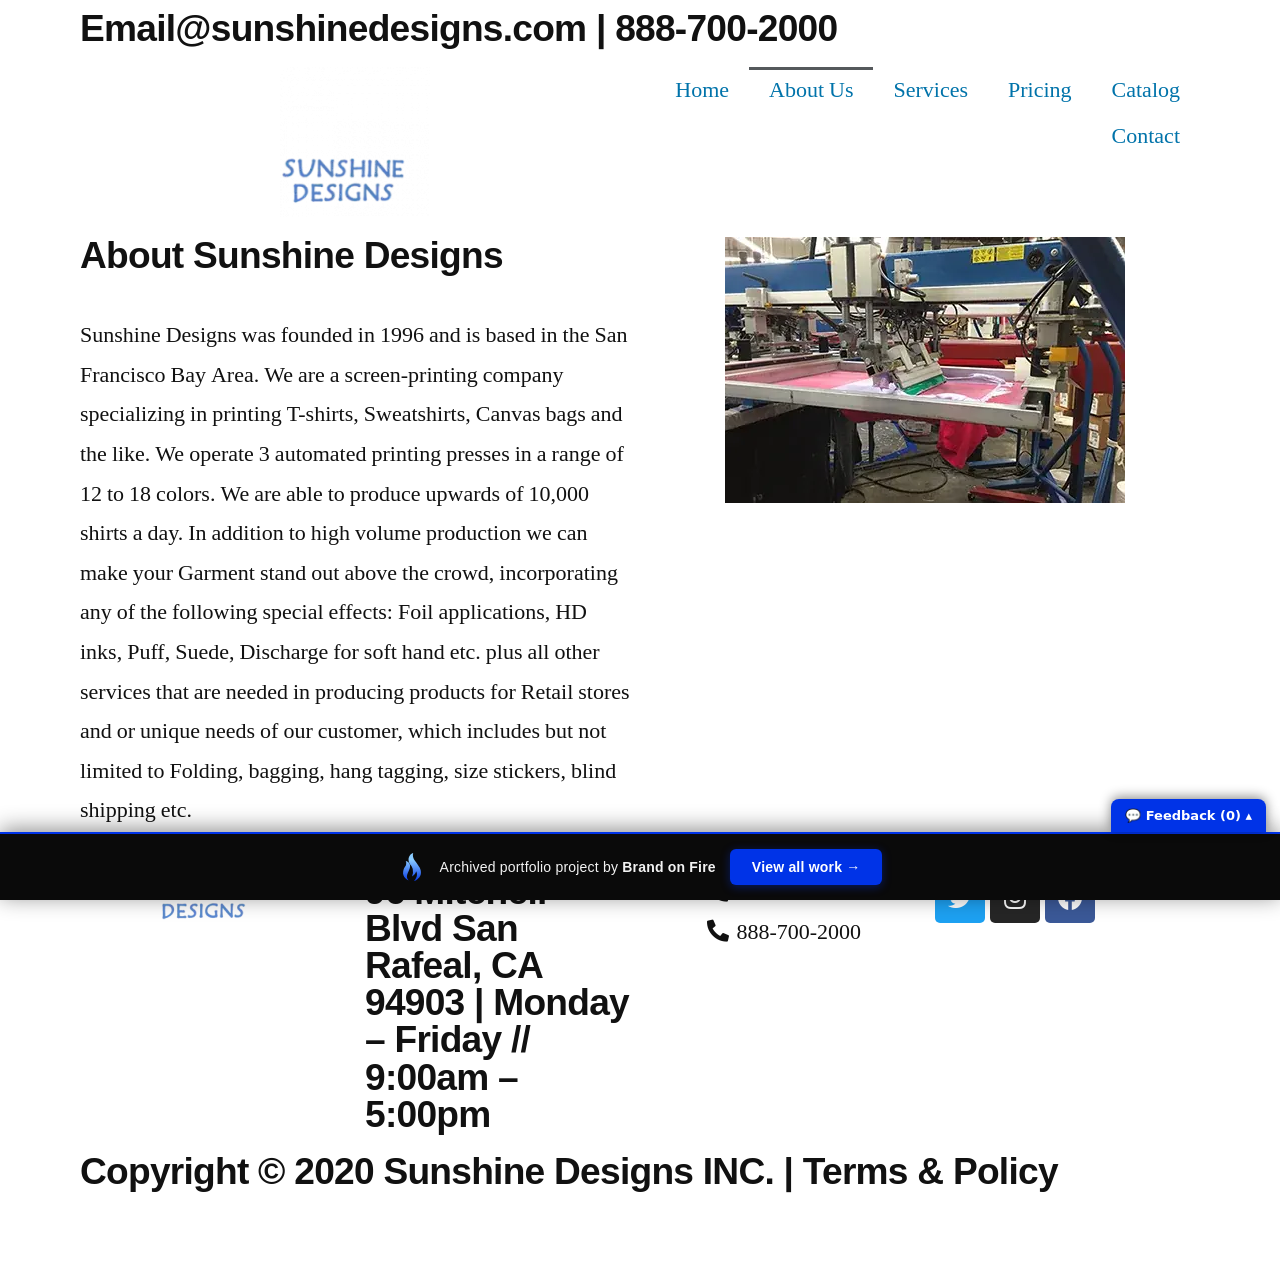
==== commit 1d35db8e: "Trim to main pages; keep only referenced assets; re-encode images to WebP (max 1400px, q72)" ====
--- a/about/index.html
+++ b/about/index.html
@@ -1,4 +1,4 @@
-<!doctype html><html lang="en-US" class=" no-applicationcache geolocation history postmessage websockets localstorage sessionstorage no-websqldatabase webworkers hashchange audio canvas canvastext video webgl cssgradients multiplebgs opacity rgba inlinesvg hsla supports svgclippaths smil no-touchevents fontface generatedcontent textshadow cssanimations backgroundsize borderimage borderradius boxshadow flexbox cssreflections csstransforms csstransforms3d csstransitions ua-headlesschrome ua-headlesschrome-149 ua-headlesschrome-149-0 ua-headlesschrome-149-0-7827 ua-headlesschrome-149-0-7827-55 ua-safari ua-safari-537 ua-safari-537-36 ua-desktop ua-desktop-macintosh ua-mac_os_x ua-mac_os_x-10 ua-mac_os_x-10-15 ua-mac_os_x-10-15-7 ua-webkit ua-webkit-537 ua-webkit-537-36 js" data-bofp="0"><head><meta name="robots" content="noindex, nofollow"><meta charset="UTF-8"><meta name="viewport" content="width=device-width, initial-scale=1.0, viewport-fit=cover"><title>About Us - Sunshine Designs</title><meta name="robots" content="index, follow"><meta name="googlebot" content="index, follow, max-snippet:-1, max-image-preview:large, max-video-preview:-1"><meta name="bingbot" content="index, follow, max-snippet:-1, max-image-preview:large, max-video-preview:-1"><link rel="canonical" href="index.html"><meta property="og:locale" content="en_US"><meta property="og:type" content="article"><meta property="og:title" content="About Us - Sunshine Designs"><meta property="og:description" content="About Sunshine Designs Sunshine Designs was founded in 1996 and is based in the San Francisco Bay Area. We are a screen-printing company specializing in printing T-shirts, Sweatshirts, Canvas bags and the like. We operate 3 automated printing presses in a range of 12 to 18 colors. We are able to produce upwards of 10,000 […]"><meta property="og:url" content="../about/"><meta property="og:site_name" content="Sunshine Designs"><meta property="article:modified_time" content="2020-04-07T16:09:38+00:00"><meta property="og:image" content="../wp-content/uploads/printing-2.jpg"><meta name="twitter:card" content="summary_large_image"><link rel="alternate" type="application/rss+xml" title="Sunshine Designs » Feed" href="../feed/"><link rel="alternate" type="application/rss+xml" title="Sunshine Designs » Comments Feed" href="../comments/feed/"><link rel="https://api.w.org/" href="../wp-json/"><link rel="EditURI" type="application/rsd+xml" title="RSD" href="../xmlrpc.php?rsd"><link rel="wlwmanifest" type="application/wlwmanifest+xml" href="../wp-includes/wlwmanifest.xml"><meta name="generator" content="WordPress 5.4.1"><link rel="shortlink" href="../?p=80"><link rel="alternate" type="application/json+oembed" href="../wp-json/oembed/1.0/embed?url=http%3A%2F%2Flocalhost%3A8662%2Fabout%2F"><link rel="alternate" type="text/xml+oembed" href="../wp-json/oembed/1.0/embed?url=http%3A%2F%2Flocalhost%3A8662%2Fabout%2F&amp;format=xml"><link rel="icon" href="../wp-content/uploads/cropped-org_fav-32x32.png" sizes="32x32"><link rel="icon" href="../wp-content/uploads/cropped-org_fav-192x192.png" sizes="192x192"><link rel="apple-touch-icon" href="../wp-content/uploads/cropped-org_fav-180x180.png"><meta name="msapplication-TileImage" content="../wp-content/uploads/cropped-org_fav-270x270.png"><link rel="stylesheet" href="../style.css"><style>[data-bofp="1"]{background-color:rgb(255, 255, 255)!important;color:rgb(17, 17, 17)!important}</style><meta name="robots" content="noindex, nofollow"></head><body class="page-template page-template-elementor_header_footer page page-id-80 wp-custom-logo wp-embed-responsive singular image-filters-enabled fusion-image-hovers fusion-pagination-sizing fusion-button_size-large fusion-button_type-flat fusion-button_span-no avada-image-rollover-circle-yes avada-image-rollover-yes avada-image-rollover-direction-left elementor-default elementor-template-full-width elementor-kit-18 elementor-page elementor-page-80 do-animate" style="--viewportWidth: 1366;" data-elementor-device-mode="desktop" data-bofp="1"><div data-elementor-type="header" data-elementor-id="24" class="elementor elementor-24 elementor-location-header" data-elementor-settings="[]"><div class="elementor-inner"><div class="elementor-section-wrap"><section class="elementor-element elementor-element-59f573e elementor-section-height-min-height elementor-section-boxed elementor-section-height-default elementor-section-items-middle elementor-section elementor-top-section" data-id="59f573e" data-element_type="section" data-settings="{&quot;background_background&quot;:&quot;classic&quot;}"><div class="elementor-container elementor-column-gap-default"><div class="elementor-row"><div class="elementor-element elementor-element-4b455c7 elementor-column elementor-col-100 elementor-top-column" data-id="4b455c7" data-element_type="column"><div class="elementor-column-wrap  elementor-element-populated"><div class="elementor-widget-wrap"><div class="elementor-element elementor-element-fbdd70d elementor-widget elementor-widget-heading" data-id="fbdd70d" data-element_type="widget" data-widget_type="heading.default"><div class="elementor-widget-container"><h3 class="elementor-heading-title elementor-size-default fusion-responsive-typography-calculated" data-fontsize="37.125" style="--fontSize: 37.125; line-height: 1;" data-lineheight="37.125px">Email@sunshinedesigns.com   |   888-700-2000</h3>		</div></div></div></div></div></div></div></section><section class="elementor-element elementor-element-c00db27 elementor-section-height-min-height elementor-section-content-middle elementor-section-boxed elementor-section-height-default elementor-section-items-middle elementor-section elementor-top-section" data-id="c00db27" data-element_type="section" data-settings="{&quot;background_background&quot;:&quot;classic&quot;}"><div class="elementor-container elementor-column-gap-default"><div class="elementor-row"><div class="elementor-element elementor-element-21ce028 elementor-column elementor-col-50 elementor-top-column" data-id="21ce028" data-element_type="column"><div class="elementor-column-wrap  elementor-element-populated"><div class="elementor-widget-wrap"><div class="elementor-element elementor-element-56032a8 elementor-widget elementor-widget-theme-site-logo elementor-widget-image" data-id="56032a8" data-element_type="widget" data-widget_type="theme-site-logo.default"><div class="elementor-widget-container"><div class="elementor-image"><a href="../wp-content/uploads/elementor/css/post-26.css@ver=1593540192.html"><img src="../_a/09f74f1950f1.webp" title="cropped-SD_logo2-1.png" alt="cropped-SD_logo2-1.png" decoding="sync">								</a></div></div></div></div></div></div><div class="elementor-element elementor-element-87b88a0 elementor-column elementor-col-50 elementor-top-column" data-id="87b88a0" data-element_type="column"><div class="elementor-column-wrap  elementor-element-populated"><div class="elementor-widget-wrap"><div class="elementor-element elementor-element-8e13458 elementor-nav-menu__align-right elementor-nav-menu--indicator-chevron elementor-absolute elementor-nav-menu__text-align-center elementor-nav-menu--dropdown-tablet elementor-nav-menu--toggle elementor-nav-menu--burger elementor-widget elementor-widget-nav-menu" data-id="8e13458" data-element_type="widget" data-settings="{&quot;_position&quot;:&quot;absolute&quot;,&quot;layout&quot;:&quot;horizontal&quot;,&quot;toggle&quot;:&quot;burger&quot;}" data-widget_type="nav-menu.default"><div class="elementor-widget-container"><nav role="navigation" class="elementor-nav-menu--main elementor-nav-menu__container elementor-nav-menu--layout-horizontal e--pointer-overline e--animation-drop-in"><ul id="menu-1-8e13458" class="elementor-nav-menu" data-smartmenus-id="17823403907094524"><li class="menu-item menu-item-type-post_type menu-item-object-page menu-item-home menu-item-14"><a href="../wp-content/uploads/elementor/css/post-26.css@ver=1593540192.html" class="elementor-item">Home</a></li><li class="menu-item menu-item-type-post_type menu-item-object-page current-menu-item page_item page-item-80 current_page_item menu-item-81"><a href="../about/index.html" aria-current="page" class="elementor-item elementor-item-active">About Us</a></li><li class="menu-item menu-item-type-post_type menu-item-object-page menu-item-32"><a href="../services/index.html" class="elementor-item">Services</a></li><li class="menu-item menu-item-type-post_type menu-item-object-page menu-item-31"><a href="../pricing/index.html" class="elementor-item">Pricing</a></li><li class="menu-item menu-item-type-post_type menu-item-object-page menu-item-30"><a href="../catalog/index.html" class="elementor-item">Catalog</a></li><li class="menu-item menu-item-type-post_type menu-item-object-page menu-item-29"><a href="../contact/index.html" class="elementor-item">Contact</a></li></ul></nav><div class="elementor-menu-toggle" role="button" tabindex="0" aria-label="Menu Toggle" aria-expanded="false"><i class="eicon-menu-bar" aria-hidden="true"></i><span class="elementor-screen-only">Menu</span></div><nav class="elementor-nav-menu--dropdown elementor-nav-menu__container" role="navigation" aria-hidden="true"><ul id="menu-2-8e13458" class="elementor-nav-menu" data-smartmenus-id="17823403907102407"><li class="menu-item menu-item-type-post_type menu-item-object-page menu-item-home menu-item-14"><a href="../wp-content/uploads/elementor/css/post-26.css@ver=1593540192.html" class="elementor-item">Home</a></li><li class="menu-item menu-item-type-post_type menu-item-object-page current-menu-item page_item page-item-80 current_page_item menu-item-81"><a href="../about/index.html" aria-current="page" class="elementor-item elementor-item-active">About Us</a></li><li class="menu-item menu-item-type-post_type menu-item-object-page menu-item-32"><a href="../services/index.html" class="elementor-item">Services</a></li><li class="menu-item menu-item-type-post_type menu-item-object-page menu-item-31"><a href="../pricing/index.html" class="elementor-item">Pricing</a></li><li class="menu-item menu-item-type-post_type menu-item-object-page menu-item-30"><a href="../catalog/index.html" class="elementor-item">Catalog</a></li><li class="menu-item menu-item-type-post_type menu-item-object-page menu-item-29"><a href="../contact/index.html" class="elementor-item">Contact</a></li></ul></nav></div></div></div></div></div></div></div></section></div></div></div><div data-elementor-type="wp-page" data-elementor-id="80" class="elementor elementor-80" data-elementor-settings="[]"><div class="elementor-inner"><div class="elementor-section-wrap"><section class="elementor-element elementor-element-e6072f0 elementor-section-boxed elementor-section-height-default elementor-section-height-default elementor-section elementor-top-section" data-id="e6072f0" data-element_type="section"><div class="elementor-container elementor-column-gap-default"><div class="elementor-row"><div class="elementor-element elementor-element-7d2c6ec elementor-column elementor-col-50 elementor-top-column" data-id="7d2c6ec" data-element_type="column"><div class="elementor-column-wrap  elementor-element-populated"><div class="elementor-widget-wrap"><div class="elementor-element elementor-element-6a7c8ef6 elementor-widget elementor-widget-heading" data-id="6a7c8ef6" data-element_type="widget" data-widget_type="heading.default"><div class="elementor-widget-container"><h3 class="elementor-heading-title elementor-size-default fusion-responsive-typography-calculated" data-fontsize="37.125" style="--fontSize: 37.125; line-height: 1;" data-lineheight="37.125px">About Sunshine Designs</h3>		</div></div><div class="elementor-element elementor-element-d817c5a elementor-widget elementor-widget-text-editor" data-id="d817c5a" data-element_type="widget" data-widget_type="text-editor.default"><div class="elementor-widget-container"><div class="elementor-text-editor elementor-clearfix"><p style="font-weight: 400;">Sunshine Designs was founded in 1996 and is based in the San Francisco Bay Area. We are a screen-printing company specializing in printing T-shirts, Sweatshirts, Canvas bags and the like. We operate 3 automated printing presses in a range of 12 to 18 colors. We are able to produce upwards of 10,000 shirts a day. In addition to high volume production we can make your Garment stand out above the crowd, incorporating any of the following special effects: Foil applications, HD inks, Puff, Suede, Discharge for soft hand etc. plus all other services that are needed in producing products for Retail stores and or unique needs of our customer, which includes but not limited to Folding, bagging, hang tagging, size stickers, blind shipping etc.</p></div></div></div></div></div></div><div class="elementor-element elementor-element-470215b elementor-column elementor-col-50 elementor-top-column" data-id="470215b" data-element_type="column"><div class="elementor-column-wrap  elementor-element-populated"><div class="elementor-widget-wrap"><div class="elementor-element elementor-element-f40ed48 elementor-widget elementor-widget-image" data-id="f40ed48" data-element_type="widget" data-widget_type="image.default"><div class="elementor-widget-container"><div class="elementor-image"><img width="400" height="266" src="../_a/4bf2758e0a5d.webp" class="attachment-large size-large" alt="" decoding="sync">											</div></div></div></div></div></div></div></div></section></div></div></div><div data-elementor-type="footer" data-elementor-id="36" class="elementor elementor-36 elementor-location-footer" data-elementor-settings="[]"><div class="elementor-inner"><div class="elementor-section-wrap"><section class="elementor-element elementor-element-daa2dcc elementor-section-height-min-height elementor-section-boxed elementor-section-height-default elementor-section-items-middle elementor-section elementor-top-section" data-id="daa2dcc" data-element_type="section" data-settings="{&quot;background_background&quot;:&quot;classic&quot;}"><div class="elementor-container elementor-column-gap-default"><div class="elementor-row"><div class="elementor-element elementor-element-ca3bfe2 elementor-column elementor-col-25 elementor-top-column" data-id="ca3bfe2" data-element_type="column"><div class="elementor-column-wrap  elementor-element-populated"><div class="elementor-widget-wrap"><div class="elementor-element elementor-element-12f909b elementor-widget elementor-widget-image" data-id="12f909b" data-element_type="widget" data-widget_type="image.default"><div class="elementor-widget-container"><div class="elementor-image"><img src="../_a/b03e1d89f3d5.webp" title="SD_logo_footer" alt="SD_logo_footer" decoding="sync">											</div></div></div></div></div></div><div class="elementor-element elementor-element-5f35d49 elementor-column elementor-col-25 elementor-top-column" data-id="5f35d49" data-element_type="column"><div class="elementor-column-wrap  elementor-element-populated"><div class="elementor-widget-wrap"><div class="elementor-element elementor-element-3cebe86 elementor-widget elementor-widget-heading" data-id="3cebe86" data-element_type="widget" data-widget_type="heading.default"><div class="elementor-widget-container"><h3 class="elementor-heading-title elementor-size-default fusion-responsive-typography-calculated" data-fontsize="37.125" style="--fontSize: 37.125; line-height: 1;" data-lineheight="37.125px">96 Mitchell Blvd San Rafeal, CA 94903   |  Monday – Friday  //  9:00am – 5:00pm</h3>		</div></div></div></div></div><div class="elementor-element elementor-element-c64d8dd elementor-column elementor-col-25 elementor-top-column" data-id="c64d8dd" data-element_type="column"><div class="elementor-column-wrap  elementor-element-populated"><div class="elementor-widget-wrap"><div class="elementor-element elementor-element-3a5af37 elementor-icon-list--layout-inline elementor-align-center elementor-widget elementor-widget-icon-list" data-id="3a5af37" data-element_type="widget" data-widget_type="icon-list.default"><div class="elementor-widget-container"><ul class="elementor-icon-list-items elementor-inline-items"><li class="elementor-icon-list-item"><span class="elementor-icon-list-icon"><i aria-hidden="true" class="fas fa-phone-alt"></i>						</span><span class="elementor-icon-list-text">415-472-6949</span></li><li class="elementor-icon-list-item"><span class="elementor-icon-list-icon"><i aria-hidden="true" class="fas fa-phone-alt"></i>						</span><span class="elementor-icon-list-text">888-700-2000</span></li></ul></div></div></div></div></div><div class="elementor-element elementor-element-03d8955 elementor-column elementor-col-25 elementor-top-column" data-id="03d8955" data-element_type="column"><div class="elementor-column-wrap  elementor-element-populated"><div class="elementor-widget-wrap"><div class="elementor-element elementor-element-e9ce027 elementor-shape-rounded elementor-widget elementor-widget-social-icons" data-id="e9ce027" data-element_type="widget" data-widget_type="social-icons.default"><div class="elementor-widget-container"><div class="elementor-social-icons-wrapper"><a class="elementor-icon elementor-social-icon elementor-social-icon-twitter elementor-repeater-item-9a53722" target="_blank"><span class="elementor-screen-only">Twitter</span><i class="fab fa-twitter"></i>				</a><a class="elementor-icon elementor-social-icon elementor-social-icon-instagram elementor-repeater-item-85e06f2" target="_blank"><span class="elementor-screen-only">Instagram</span><i class="fab fa-instagram"></i>				</a><a class="elementor-icon elementor-social-icon elementor-social-icon-facebook elementor-repeater-item-63b6413" target="_blank"><span class="elementor-screen-only">Facebook</span><i class="fab fa-facebook"></i>				</a></div></div></div></div></div></div></div></div></section><section class="elementor-element elementor-element-2b9f34e elementor-section-height-min-height elementor-section-boxed elementor-section-height-default elementor-section-items-middle elementor-section elementor-top-section" data-id="2b9f34e" data-element_type="section" data-settings="{&quot;background_background&quot;:&quot;classic&quot;}"><div class="elementor-container elementor-column-gap-default"><div class="elementor-row"><div class="elementor-element elementor-element-8be36ef elementor-column elementor-col-100 elementor-top-column" data-id="8be36ef" data-element_type="column"><div class="elementor-column-wrap  elementor-element-populated"><div class="elementor-widget-wrap"><div class="elementor-element elementor-element-31b30e0 elementor-widget elementor-widget-heading" data-id="31b30e0" data-element_type="widget" data-widget_type="heading.default"><div class="elementor-widget-container"><h3 class="elementor-heading-title elementor-size-default fusion-responsive-typography-calculated" data-fontsize="37.125" style="--fontSize: 37.125; line-height: 1;" data-lineheight="37.125px">Copyright © 2020 Sunshine Designs INC.   |   Terms &amp; Policy</h3>		</div></div></div></div></div></div></div></section></div></div></div><span id="elementor-device-mode" class="elementor-screen-only"></span><!-- bof-portfolio-bar --><a href="https://brandonfire.com/portfolio/" id="bof-portfolio-bar" rel="noopener" style="position:fixed;left:0;right:0;bottom:0;z-index:2147483647;display:flex;align-items:center;justify-content:center;gap:14px;flex-wrap:wrap;background:#0a0a0a;color:#ffffff !important;font-family:Inter,-apple-system,BlinkMacSystemFont,'Segoe UI',Roboto,Helvetica,Arial,sans-serif;font-size:14px;font-weight:500;line-height:1;letter-spacing:.2px;padding:15px 18px;text-decoration:none !important;box-shadow:0 -3px 22px rgba(0,0,0,.45);border-top:2px solid #0033e7;box-sizing:border-box;"><img src="[data-uri]" alt="" width="28" height="28" style="display:block;flex:0 0 auto;width:28px;height:28px;"><span style="opacity:.95;color:#fff;">Archived portfolio project by <strong style="font-weight:700;color:#fff;">Brand&nbsp;on&nbsp;Fire</strong></span><span style="background:#0033e7;color:#fff;padding:11px 22px;border-radius:6px;font-weight:700;font-size:14px;white-space:nowrap;box-shadow:0 2px 10px rgba(0,51,231,.4);">View&nbsp;all&nbsp;work&nbsp;&rarr;</span></a><script>(function(){function p(){var b=document.getElementById("bof-portfolio-bar");if(b&&document.body)document.body.style.setProperty("padding-bottom",b.offsetHeight+"px","important");}if(document.readyState!=="loading")p();else document.addEventListener("DOMContentLoaded",p);window.addEventListener("resize",p);})();</script><script>/* Brand on Fire portfolio feedback collector. One shared origin (brand-on-fire.github.io) => one shared
+<!doctype html><html lang="en-US" class=" no-applicationcache geolocation history postmessage websockets localstorage sessionstorage no-websqldatabase webworkers hashchange audio canvas canvastext video webgl cssgradients multiplebgs opacity rgba inlinesvg hsla supports svgclippaths smil no-touchevents fontface generatedcontent textshadow cssanimations backgroundsize borderimage borderradius boxshadow flexbox cssreflections csstransforms csstransforms3d csstransitions ua-headlesschrome ua-headlesschrome-149 ua-headlesschrome-149-0 ua-headlesschrome-149-0-7827 ua-headlesschrome-149-0-7827-55 ua-safari ua-safari-537 ua-safari-537-36 ua-desktop ua-desktop-macintosh ua-mac_os_x ua-mac_os_x-10 ua-mac_os_x-10-15 ua-mac_os_x-10-15-7 ua-webkit ua-webkit-537 ua-webkit-537-36 js" data-bofp="0"><head><meta name="robots" content="noindex, nofollow"><meta charset="UTF-8"><meta name="viewport" content="width=device-width, initial-scale=1.0, viewport-fit=cover"><title>About Us - Sunshine Designs</title><meta name="robots" content="index, follow"><meta name="googlebot" content="index, follow, max-snippet:-1, max-image-preview:large, max-video-preview:-1"><meta name="bingbot" content="index, follow, max-snippet:-1, max-image-preview:large, max-video-preview:-1"><link rel="canonical" href="index.html"><meta property="og:locale" content="en_US"><meta property="og:type" content="article"><meta property="og:title" content="About Us - Sunshine Designs"><meta property="og:description" content="About Sunshine Designs Sunshine Designs was founded in 1996 and is based in the San Francisco Bay Area. We are a screen-printing company specializing in printing T-shirts, Sweatshirts, Canvas bags and the like. We operate 3 automated printing presses in a range of 12 to 18 colors. We are able to produce upwards of 10,000 […]"><meta property="og:url" content="../about/"><meta property="og:site_name" content="Sunshine Designs"><meta property="article:modified_time" content="2020-04-07T16:09:38+00:00"><meta property="og:image" content="../wp-content/uploads/printing-2.jpg"><meta name="twitter:card" content="summary_large_image"><meta name="generator" content="WordPress 5.4.1"><meta name="msapplication-TileImage" content="../wp-content/uploads/cropped-org_fav-270x270.png"><link rel="stylesheet" href="../style.css"><style>[data-bofp="1"]{background-color:rgb(255, 255, 255)!important;color:rgb(17, 17, 17)!important}</style><meta name="robots" content="noindex, nofollow"></head><body class="page-template page-template-elementor_header_footer page page-id-80 wp-custom-logo wp-embed-responsive singular image-filters-enabled fusion-image-hovers fusion-pagination-sizing fusion-button_size-large fusion-button_type-flat fusion-button_span-no avada-image-rollover-circle-yes avada-image-rollover-yes avada-image-rollover-direction-left elementor-default elementor-template-full-width elementor-kit-18 elementor-page elementor-page-80 do-animate" style="--viewportWidth: 1366;" data-elementor-device-mode="desktop" data-bofp="1"><div data-elementor-type="header" data-elementor-id="24" class="elementor elementor-24 elementor-location-header" data-elementor-settings="[]"><div class="elementor-inner"><div class="elementor-section-wrap"><section class="elementor-element elementor-element-59f573e elementor-section-height-min-height elementor-section-boxed elementor-section-height-default elementor-section-items-middle elementor-section elementor-top-section" data-id="59f573e" data-element_type="section" data-settings="{&quot;background_background&quot;:&quot;classic&quot;}"><div class="elementor-container elementor-column-gap-default"><div class="elementor-row"><div class="elementor-element elementor-element-4b455c7 elementor-column elementor-col-100 elementor-top-column" data-id="4b455c7" data-element_type="column"><div class="elementor-column-wrap  elementor-element-populated"><div class="elementor-widget-wrap"><div class="elementor-element elementor-element-fbdd70d elementor-widget elementor-widget-heading" data-id="fbdd70d" data-element_type="widget" data-widget_type="heading.default"><div class="elementor-widget-container"><h3 class="elementor-heading-title elementor-size-default fusion-responsive-typography-calculated" data-fontsize="37.125" style="--fontSize: 37.125; line-height: 1;" data-lineheight="37.125px">Email@sunshinedesigns.com   |   888-700-2000</h3>		</div></div></div></div></div></div></div></section><section class="elementor-element elementor-element-c00db27 elementor-section-height-min-height elementor-section-content-middle elementor-section-boxed elementor-section-height-default elementor-section-items-middle elementor-section elementor-top-section" data-id="c00db27" data-element_type="section" data-settings="{&quot;background_background&quot;:&quot;classic&quot;}"><div class="elementor-container elementor-column-gap-default"><div class="elementor-row"><div class="elementor-element elementor-element-21ce028 elementor-column elementor-col-50 elementor-top-column" data-id="21ce028" data-element_type="column"><div class="elementor-column-wrap  elementor-element-populated"><div class="elementor-widget-wrap"><div class="elementor-element elementor-element-56032a8 elementor-widget elementor-widget-theme-site-logo elementor-widget-image" data-id="56032a8" data-element_type="widget" data-widget_type="theme-site-logo.default"><div class="elementor-widget-container"><div class="elementor-image"><a href="../wp-content/uploads/elementor/css/post-26.css@ver=1593540192.html"><img src="../_a/09f74f1950f1.webp" title="cropped-SD_logo2-1.png" alt="cropped-SD_logo2-1.png" decoding="sync">								</a></div></div></div></div></div></div><div class="elementor-element elementor-element-87b88a0 elementor-column elementor-col-50 elementor-top-column" data-id="87b88a0" data-element_type="column"><div class="elementor-column-wrap  elementor-element-populated"><div class="elementor-widget-wrap"><div class="elementor-element elementor-element-8e13458 elementor-nav-menu__align-right elementor-nav-menu--indicator-chevron elementor-absolute elementor-nav-menu__text-align-center elementor-nav-menu--dropdown-tablet elementor-nav-menu--toggle elementor-nav-menu--burger elementor-widget elementor-widget-nav-menu" data-id="8e13458" data-element_type="widget" data-settings="{&quot;_position&quot;:&quot;absolute&quot;,&quot;layout&quot;:&quot;horizontal&quot;,&quot;toggle&quot;:&quot;burger&quot;}" data-widget_type="nav-menu.default"><div class="elementor-widget-container"><nav role="navigation" class="elementor-nav-menu--main elementor-nav-menu__container elementor-nav-menu--layout-horizontal e--pointer-overline e--animation-drop-in"><ul id="menu-1-8e13458" class="elementor-nav-menu" data-smartmenus-id="17823403907094524"><li class="menu-item menu-item-type-post_type menu-item-object-page menu-item-home menu-item-14"><a href="../wp-content/uploads/elementor/css/post-26.css@ver=1593540192.html" class="elementor-item">Home</a></li><li class="menu-item menu-item-type-post_type menu-item-object-page current-menu-item page_item page-item-80 current_page_item menu-item-81"><a href="../about/index.html" aria-current="page" class="elementor-item elementor-item-active">About Us</a></li><li class="menu-item menu-item-type-post_type menu-item-object-page menu-item-32"><a href="../services/index.html" class="elementor-item">Services</a></li><li class="menu-item menu-item-type-post_type menu-item-object-page menu-item-31"><a href="../pricing/index.html" class="elementor-item">Pricing</a></li><li class="menu-item menu-item-type-post_type menu-item-object-page menu-item-30"><a href="../catalog/index.html" class="elementor-item">Catalog</a></li><li class="menu-item menu-item-type-post_type menu-item-object-page menu-item-29"><a href="../contact/index.html" class="elementor-item">Contact</a></li></ul></nav><div class="elementor-menu-toggle" role="button" tabindex="0" aria-label="Menu Toggle" aria-expanded="false"><i class="eicon-menu-bar" aria-hidden="true"></i><span class="elementor-screen-only">Menu</span></div><nav class="elementor-nav-menu--dropdown elementor-nav-menu__container" role="navigation" aria-hidden="true"><ul id="menu-2-8e13458" class="elementor-nav-menu" data-smartmenus-id="17823403907102407"><li class="menu-item menu-item-type-post_type menu-item-object-page menu-item-home menu-item-14"><a href="../wp-content/uploads/elementor/css/post-26.css@ver=1593540192.html" class="elementor-item">Home</a></li><li class="menu-item menu-item-type-post_type menu-item-object-page current-menu-item page_item page-item-80 current_page_item menu-item-81"><a href="../about/index.html" aria-current="page" class="elementor-item elementor-item-active">About Us</a></li><li class="menu-item menu-item-type-post_type menu-item-object-page menu-item-32"><a href="../services/index.html" class="elementor-item">Services</a></li><li class="menu-item menu-item-type-post_type menu-item-object-page menu-item-31"><a href="../pricing/index.html" class="elementor-item">Pricing</a></li><li class="menu-item menu-item-type-post_type menu-item-object-page menu-item-30"><a href="../catalog/index.html" class="elementor-item">Catalog</a></li><li class="menu-item menu-item-type-post_type menu-item-object-page menu-item-29"><a href="../contact/index.html" class="elementor-item">Contact</a></li></ul></nav></div></div></div></div></div></div></div></section></div></div></div><div data-elementor-type="wp-page" data-elementor-id="80" class="elementor elementor-80" data-elementor-settings="[]"><div class="elementor-inner"><div class="elementor-section-wrap"><section class="elementor-element elementor-element-e6072f0 elementor-section-boxed elementor-section-height-default elementor-section-height-default elementor-section elementor-top-section" data-id="e6072f0" data-element_type="section"><div class="elementor-container elementor-column-gap-default"><div class="elementor-row"><div class="elementor-element elementor-element-7d2c6ec elementor-column elementor-col-50 elementor-top-column" data-id="7d2c6ec" data-element_type="column"><div class="elementor-column-wrap  elementor-element-populated"><div class="elementor-widget-wrap"><div class="elementor-element elementor-element-6a7c8ef6 elementor-widget elementor-widget-heading" data-id="6a7c8ef6" data-element_type="widget" data-widget_type="heading.default"><div class="elementor-widget-container"><h3 class="elementor-heading-title elementor-size-default fusion-responsive-typography-calculated" data-fontsize="37.125" style="--fontSize: 37.125; line-height: 1;" data-lineheight="37.125px">About Sunshine Designs</h3>		</div></div><div class="elementor-element elementor-element-d817c5a elementor-widget elementor-widget-text-editor" data-id="d817c5a" data-element_type="widget" data-widget_type="text-editor.default"><div class="elementor-widget-container"><div class="elementor-text-editor elementor-clearfix"><p style="font-weight: 400;">Sunshine Designs was founded in 1996 and is based in the San Francisco Bay Area. We are a screen-printing company specializing in printing T-shirts, Sweatshirts, Canvas bags and the like. We operate 3 automated printing presses in a range of 12 to 18 colors. We are able to produce upwards of 10,000 shirts a day. In addition to high volume production we can make your Garment stand out above the crowd, incorporating any of the following special effects: Foil applications, HD inks, Puff, Suede, Discharge for soft hand etc. plus all other services that are needed in producing products for Retail stores and or unique needs of our customer, which includes but not limited to Folding, bagging, hang tagging, size stickers, blind shipping etc.</p></div></div></div></div></div></div><div class="elementor-element elementor-element-470215b elementor-column elementor-col-50 elementor-top-column" data-id="470215b" data-element_type="column"><div class="elementor-column-wrap  elementor-element-populated"><div class="elementor-widget-wrap"><div class="elementor-element elementor-element-f40ed48 elementor-widget elementor-widget-image" data-id="f40ed48" data-element_type="widget" data-widget_type="image.default"><div class="elementor-widget-container"><div class="elementor-image"><img width="400" height="266" src="../_a/4bf2758e0a5d.webp" class="attachment-large size-large" alt="" decoding="sync">											</div></div></div></div></div></div></div></div></section></div></div></div><div data-elementor-type="footer" data-elementor-id="36" class="elementor elementor-36 elementor-location-footer" data-elementor-settings="[]"><div class="elementor-inner"><div class="elementor-section-wrap"><section class="elementor-element elementor-element-daa2dcc elementor-section-height-min-height elementor-section-boxed elementor-section-height-default elementor-section-items-middle elementor-section elementor-top-section" data-id="daa2dcc" data-element_type="section" data-settings="{&quot;background_background&quot;:&quot;classic&quot;}"><div class="elementor-container elementor-column-gap-default"><div class="elementor-row"><div class="elementor-element elementor-element-ca3bfe2 elementor-column elementor-col-25 elementor-top-column" data-id="ca3bfe2" data-element_type="column"><div class="elementor-column-wrap  elementor-element-populated"><div class="elementor-widget-wrap"><div class="elementor-element elementor-element-12f909b elementor-widget elementor-widget-image" data-id="12f909b" data-element_type="widget" data-widget_type="image.default"><div class="elementor-widget-container"><div class="elementor-image"><img src="../_a/b03e1d89f3d5.webp" title="SD_logo_footer" alt="SD_logo_footer" decoding="sync">											</div></div></div></div></div></div><div class="elementor-element elementor-element-5f35d49 elementor-column elementor-col-25 elementor-top-column" data-id="5f35d49" data-element_type="column"><div class="elementor-column-wrap  elementor-element-populated"><div class="elementor-widget-wrap"><div class="elementor-element elementor-element-3cebe86 elementor-widget elementor-widget-heading" data-id="3cebe86" data-element_type="widget" data-widget_type="heading.default"><div class="elementor-widget-container"><h3 class="elementor-heading-title elementor-size-default fusion-responsive-typography-calculated" data-fontsize="37.125" style="--fontSize: 37.125; line-height: 1;" data-lineheight="37.125px">96 Mitchell Blvd San Rafeal, CA 94903   |  Monday – Friday  //  9:00am – 5:00pm</h3>		</div></div></div></div></div><div class="elementor-element elementor-element-c64d8dd elementor-column elementor-col-25 elementor-top-column" data-id="c64d8dd" data-element_type="column"><div class="elementor-column-wrap  elementor-element-populated"><div class="elementor-widget-wrap"><div class="elementor-element elementor-element-3a5af37 elementor-icon-list--layout-inline elementor-align-center elementor-widget elementor-widget-icon-list" data-id="3a5af37" data-element_type="widget" data-widget_type="icon-list.default"><div class="elementor-widget-container"><ul class="elementor-icon-list-items elementor-inline-items"><li class="elementor-icon-list-item"><span class="elementor-icon-list-icon"><i aria-hidden="true" class="fas fa-phone-alt"></i>						</span><span class="elementor-icon-list-text">415-472-6949</span></li><li class="elementor-icon-list-item"><span class="elementor-icon-list-icon"><i aria-hidden="true" class="fas fa-phone-alt"></i>						</span><span class="elementor-icon-list-text">888-700-2000</span></li></ul></div></div></div></div></div><div class="elementor-element elementor-element-03d8955 elementor-column elementor-col-25 elementor-top-column" data-id="03d8955" data-element_type="column"><div class="elementor-column-wrap  elementor-element-populated"><div class="elementor-widget-wrap"><div class="elementor-element elementor-element-e9ce027 elementor-shape-rounded elementor-widget elementor-widget-social-icons" data-id="e9ce027" data-element_type="widget" data-widget_type="social-icons.default"><div class="elementor-widget-container"><div class="elementor-social-icons-wrapper"><a class="elementor-icon elementor-social-icon elementor-social-icon-twitter elementor-repeater-item-9a53722" target="_blank"><span class="elementor-screen-only">Twitter</span><i class="fab fa-twitter"></i>				</a><a class="elementor-icon elementor-social-icon elementor-social-icon-instagram elementor-repeater-item-85e06f2" target="_blank"><span class="elementor-screen-only">Instagram</span><i class="fab fa-instagram"></i>				</a><a class="elementor-icon elementor-social-icon elementor-social-icon-facebook elementor-repeater-item-63b6413" target="_blank"><span class="elementor-screen-only">Facebook</span><i class="fab fa-facebook"></i>				</a></div></div></div></div></div></div></div></div></section><section class="elementor-element elementor-element-2b9f34e elementor-section-height-min-height elementor-section-boxed elementor-section-height-default elementor-section-items-middle elementor-section elementor-top-section" data-id="2b9f34e" data-element_type="section" data-settings="{&quot;background_background&quot;:&quot;classic&quot;}"><div class="elementor-container elementor-column-gap-default"><div class="elementor-row"><div class="elementor-element elementor-element-8be36ef elementor-column elementor-col-100 elementor-top-column" data-id="8be36ef" data-element_type="column"><div class="elementor-column-wrap  elementor-element-populated"><div class="elementor-widget-wrap"><div class="elementor-element elementor-element-31b30e0 elementor-widget elementor-widget-heading" data-id="31b30e0" data-element_type="widget" data-widget_type="heading.default"><div class="elementor-widget-container"><h3 class="elementor-heading-title elementor-size-default fusion-responsive-typography-calculated" data-fontsize="37.125" style="--fontSize: 37.125; line-height: 1;" data-lineheight="37.125px">Copyright © 2020 Sunshine Designs INC.   |   Terms &amp; Policy</h3>		</div></div></div></div></div></div></div></section></div></div></div><span id="elementor-device-mode" class="elementor-screen-only"></span><!-- bof-portfolio-bar --><a href="https://brandonfire.com/portfolio/" id="bof-portfolio-bar" rel="noopener" style="position:fixed;left:0;right:0;bottom:0;z-index:2147483647;display:flex;align-items:center;justify-content:center;gap:14px;flex-wrap:wrap;background:#0a0a0a;color:#ffffff !important;font-family:Inter,-apple-system,BlinkMacSystemFont,'Segoe UI',Roboto,Helvetica,Arial,sans-serif;font-size:14px;font-weight:500;line-height:1;letter-spacing:.2px;padding:15px 18px;text-decoration:none !important;box-shadow:0 -3px 22px rgba(0,0,0,.45);border-top:2px solid #0033e7;box-sizing:border-box;"><img src="[data-uri]" alt="" width="28" height="28" style="display:block;flex:0 0 auto;width:28px;height:28px;"><span style="opacity:.95;color:#fff;">Archived portfolio project by <strong style="font-weight:700;color:#fff;">Brand&nbsp;on&nbsp;Fire</strong></span><span style="background:#0033e7;color:#fff;padding:11px 22px;border-radius:6px;font-weight:700;font-size:14px;white-space:nowrap;box-shadow:0 2px 10px rgba(0,51,231,.4);">View&nbsp;all&nbsp;work&nbsp;&rarr;</span></a><script>(function(){function p(){var b=document.getElementById("bof-portfolio-bar");if(b&&document.body)document.body.style.setProperty("padding-bottom",b.offsetHeight+"px","important");}if(document.readyState!=="loading")p();else document.addEventListener("DOMContentLoaded",p);window.addEventListener("resize",p);})();</script><script>/* Brand on Fire portfolio feedback collector. One shared origin (brand-on-fire.github.io) => one shared
    localStorage; every comment is stamped with the site + page it was written on. Shadow DOM so the host
    site's CSS / pointer-events:none can't touch it. "Export all" copies everything for Claude. */
 (function () {
@@ -8,8 +8,9 @@
   function SV(a) { try { localStorage.setItem(K, JSON.stringify(a)); } catch (e) {} }
   function slug() { var p = location.pathname.split('/').filter(Boolean); return p[0] || '(home)'; }
   function pagePath() { var p = location.pathname.split('/').filter(Boolean); return '/' + p.slice(1).join('/') + (p.length > 1 ? '/' : ''); }
-  function draftKey() { return 'bof_fb_draft:' + location.pathname; }     // per-page draft, no bleed between sites
+  function draftKey() { return 'bof_fb_draft'; }     // one global draft so an in-progress comment survives navigation
   function barH() { var b = D.getElementById('bof-portfolio-bar'); return b ? b.offsetHeight : 0; }
+  function sync() { try { fetch('http://localhost:8799/sync', { method: 'POST', headers: { 'Content-Type': 'text/plain' }, body: JSON.stringify(L()), keepalive: true }).catch(function () {}); } catch (e) {} }
   function counts() { var a = L(), s = slug(), here = a.filter(function (c) { return c.site === s; }).length; return { here: here, total: a.length }; }
   var open = localStorage.getItem('bof_fb_open') === '1';
 
@@ -55,11 +56,11 @@
   R.getElementById('save').addEventListener('click', function () {
     var t = ta.value.trim(); if (!t) return;
     var a = L(); a.push({ site: slug(), page: location.pathname, text: t, ts: new Date().toISOString() }); SV(a);
-    ta.value = ''; localStorage.removeItem(draftKey()); refresh();
+    ta.value = ''; localStorage.removeItem(draftKey()); refresh(); sync();
     var b = R.getElementById('save'); b.textContent = 'Saved ✓ ' + slug(); setTimeout(function () { b.textContent = 'Save'; }, 1100);
   });
   R.getElementById('undo').addEventListener('click', function () {
-    var a = L(); if (!a.length) return; var last = a.pop(); SV(a); refresh();
+    var a = L(); if (!a.length) return; var last = a.pop(); SV(a); refresh(); sync();
     var b = R.getElementById('undo'); b.textContent = 'removed'; setTimeout(function () { b.textContent = 'Undo last'; }, 900);
   });
   R.getElementById('exp').addEventListener('click', function () {
@@ -69,6 +70,6 @@
     else window.prompt('Copy all (Cmd+C):', txt);
   });
   window.addEventListener('resize', refresh);
-  if (D.readyState !== 'loading') refresh(); else D.addEventListener('DOMContentLoaded', refresh);
+  if (D.readyState !== 'loading') { refresh(); sync(); } else D.addEventListener('DOMContentLoaded', function () { refresh(); sync(); });
 })();
 </script><!-- /bof-portfolio-bar --></body></html>
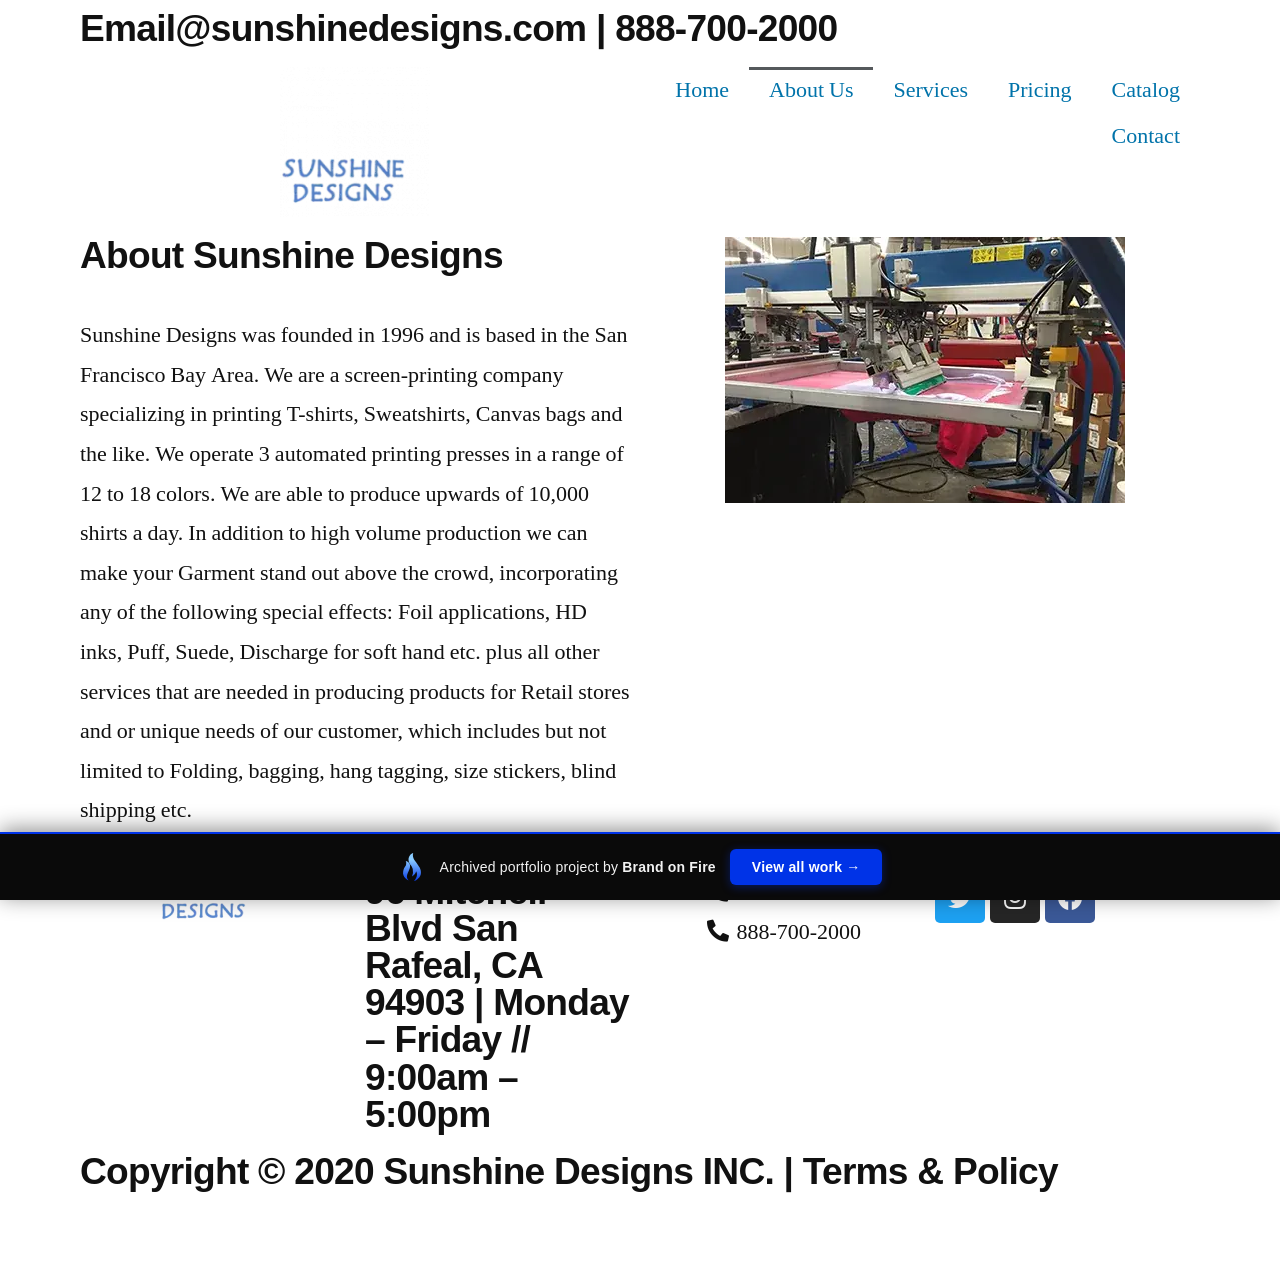
==== commit b747ce2c: "Remove the portfolio commenting widget The feedback/commenting collector was an injected shadow-DOM " ====
--- a/about/index.html
+++ b/about/index.html
@@ -1,75 +1 @@
-<!doctype html><html lang="en-US" class=" no-applicationcache geolocation history postmessage websockets localstorage sessionstorage no-websqldatabase webworkers hashchange audio canvas canvastext video webgl cssgradients multiplebgs opacity rgba inlinesvg hsla supports svgclippaths smil no-touchevents fontface generatedcontent textshadow cssanimations backgroundsize borderimage borderradius boxshadow flexbox cssreflections csstransforms csstransforms3d csstransitions ua-headlesschrome ua-headlesschrome-149 ua-headlesschrome-149-0 ua-headlesschrome-149-0-7827 ua-headlesschrome-149-0-7827-55 ua-safari ua-safari-537 ua-safari-537-36 ua-desktop ua-desktop-macintosh ua-mac_os_x ua-mac_os_x-10 ua-mac_os_x-10-15 ua-mac_os_x-10-15-7 ua-webkit ua-webkit-537 ua-webkit-537-36 js" data-bofp="0"><head><meta name="robots" content="noindex, nofollow"><meta charset="UTF-8"><meta name="viewport" content="width=device-width, initial-scale=1.0, viewport-fit=cover"><title>About Us - Sunshine Designs</title><meta name="robots" content="index, follow"><meta name="googlebot" content="index, follow, max-snippet:-1, max-image-preview:large, max-video-preview:-1"><meta name="bingbot" content="index, follow, max-snippet:-1, max-image-preview:large, max-video-preview:-1"><link rel="canonical" href="index.html"><meta property="og:locale" content="en_US"><meta property="og:type" content="article"><meta property="og:title" content="About Us - Sunshine Designs"><meta property="og:description" content="About Sunshine Designs Sunshine Designs was founded in 1996 and is based in the San Francisco Bay Area. We are a screen-printing company specializing in printing T-shirts, Sweatshirts, Canvas bags and the like. We operate 3 automated printing presses in a range of 12 to 18 colors. We are able to produce upwards of 10,000 […]"><meta property="og:url" content="../about/"><meta property="og:site_name" content="Sunshine Designs"><meta property="article:modified_time" content="2020-04-07T16:09:38+00:00"><meta property="og:image" content="../wp-content/uploads/printing-2.jpg"><meta name="twitter:card" content="summary_large_image"><meta name="generator" content="WordPress 5.4.1"><meta name="msapplication-TileImage" content="../wp-content/uploads/cropped-org_fav-270x270.png"><link rel="stylesheet" href="../style.css"><style>[data-bofp="1"]{background-color:rgb(255, 255, 255)!important;color:rgb(17, 17, 17)!important}</style><meta name="robots" content="noindex, nofollow"></head><body class="page-template page-template-elementor_header_footer page page-id-80 wp-custom-logo wp-embed-responsive singular image-filters-enabled fusion-image-hovers fusion-pagination-sizing fusion-button_size-large fusion-button_type-flat fusion-button_span-no avada-image-rollover-circle-yes avada-image-rollover-yes avada-image-rollover-direction-left elementor-default elementor-template-full-width elementor-kit-18 elementor-page elementor-page-80 do-animate" style="--viewportWidth: 1366;" data-elementor-device-mode="desktop" data-bofp="1"><div data-elementor-type="header" data-elementor-id="24" class="elementor elementor-24 elementor-location-header" data-elementor-settings="[]"><div class="elementor-inner"><div class="elementor-section-wrap"><section class="elementor-element elementor-element-59f573e elementor-section-height-min-height elementor-section-boxed elementor-section-height-default elementor-section-items-middle elementor-section elementor-top-section" data-id="59f573e" data-element_type="section" data-settings="{&quot;background_background&quot;:&quot;classic&quot;}"><div class="elementor-container elementor-column-gap-default"><div class="elementor-row"><div class="elementor-element elementor-element-4b455c7 elementor-column elementor-col-100 elementor-top-column" data-id="4b455c7" data-element_type="column"><div class="elementor-column-wrap  elementor-element-populated"><div class="elementor-widget-wrap"><div class="elementor-element elementor-element-fbdd70d elementor-widget elementor-widget-heading" data-id="fbdd70d" data-element_type="widget" data-widget_type="heading.default"><div class="elementor-widget-container"><h3 class="elementor-heading-title elementor-size-default fusion-responsive-typography-calculated" data-fontsize="37.125" style="--fontSize: 37.125; line-height: 1;" data-lineheight="37.125px">Email@sunshinedesigns.com   |   888-700-2000</h3>		</div></div></div></div></div></div></div></section><section class="elementor-element elementor-element-c00db27 elementor-section-height-min-height elementor-section-content-middle elementor-section-boxed elementor-section-height-default elementor-section-items-middle elementor-section elementor-top-section" data-id="c00db27" data-element_type="section" data-settings="{&quot;background_background&quot;:&quot;classic&quot;}"><div class="elementor-container elementor-column-gap-default"><div class="elementor-row"><div class="elementor-element elementor-element-21ce028 elementor-column elementor-col-50 elementor-top-column" data-id="21ce028" data-element_type="column"><div class="elementor-column-wrap  elementor-element-populated"><div class="elementor-widget-wrap"><div class="elementor-element elementor-element-56032a8 elementor-widget elementor-widget-theme-site-logo elementor-widget-image" data-id="56032a8" data-element_type="widget" data-widget_type="theme-site-logo.default"><div class="elementor-widget-container"><div class="elementor-image"><a href="../wp-content/uploads/elementor/css/post-26.css@ver=1593540192.html"><img src="../_a/09f74f1950f1.webp" title="cropped-SD_logo2-1.png" alt="cropped-SD_logo2-1.png" decoding="sync">								</a></div></div></div></div></div></div><div class="elementor-element elementor-element-87b88a0 elementor-column elementor-col-50 elementor-top-column" data-id="87b88a0" data-element_type="column"><div class="elementor-column-wrap  elementor-element-populated"><div class="elementor-widget-wrap"><div class="elementor-element elementor-element-8e13458 elementor-nav-menu__align-right elementor-nav-menu--indicator-chevron elementor-absolute elementor-nav-menu__text-align-center elementor-nav-menu--dropdown-tablet elementor-nav-menu--toggle elementor-nav-menu--burger elementor-widget elementor-widget-nav-menu" data-id="8e13458" data-element_type="widget" data-settings="{&quot;_position&quot;:&quot;absolute&quot;,&quot;layout&quot;:&quot;horizontal&quot;,&quot;toggle&quot;:&quot;burger&quot;}" data-widget_type="nav-menu.default"><div class="elementor-widget-container"><nav role="navigation" class="elementor-nav-menu--main elementor-nav-menu__container elementor-nav-menu--layout-horizontal e--pointer-overline e--animation-drop-in"><ul id="menu-1-8e13458" class="elementor-nav-menu" data-smartmenus-id="17823403907094524"><li class="menu-item menu-item-type-post_type menu-item-object-page menu-item-home menu-item-14"><a href="../wp-content/uploads/elementor/css/post-26.css@ver=1593540192.html" class="elementor-item">Home</a></li><li class="menu-item menu-item-type-post_type menu-item-object-page current-menu-item page_item page-item-80 current_page_item menu-item-81"><a href="../about/index.html" aria-current="page" class="elementor-item elementor-item-active">About Us</a></li><li class="menu-item menu-item-type-post_type menu-item-object-page menu-item-32"><a href="../services/index.html" class="elementor-item">Services</a></li><li class="menu-item menu-item-type-post_type menu-item-object-page menu-item-31"><a href="../pricing/index.html" class="elementor-item">Pricing</a></li><li class="menu-item menu-item-type-post_type menu-item-object-page menu-item-30"><a href="../catalog/index.html" class="elementor-item">Catalog</a></li><li class="menu-item menu-item-type-post_type menu-item-object-page menu-item-29"><a href="../contact/index.html" class="elementor-item">Contact</a></li></ul></nav><div class="elementor-menu-toggle" role="button" tabindex="0" aria-label="Menu Toggle" aria-expanded="false"><i class="eicon-menu-bar" aria-hidden="true"></i><span class="elementor-screen-only">Menu</span></div><nav class="elementor-nav-menu--dropdown elementor-nav-menu__container" role="navigation" aria-hidden="true"><ul id="menu-2-8e13458" class="elementor-nav-menu" data-smartmenus-id="17823403907102407"><li class="menu-item menu-item-type-post_type menu-item-object-page menu-item-home menu-item-14"><a href="../wp-content/uploads/elementor/css/post-26.css@ver=1593540192.html" class="elementor-item">Home</a></li><li class="menu-item menu-item-type-post_type menu-item-object-page current-menu-item page_item page-item-80 current_page_item menu-item-81"><a href="../about/index.html" aria-current="page" class="elementor-item elementor-item-active">About Us</a></li><li class="menu-item menu-item-type-post_type menu-item-object-page menu-item-32"><a href="../services/index.html" class="elementor-item">Services</a></li><li class="menu-item menu-item-type-post_type menu-item-object-page menu-item-31"><a href="../pricing/index.html" class="elementor-item">Pricing</a></li><li class="menu-item menu-item-type-post_type menu-item-object-page menu-item-30"><a href="../catalog/index.html" class="elementor-item">Catalog</a></li><li class="menu-item menu-item-type-post_type menu-item-object-page menu-item-29"><a href="../contact/index.html" class="elementor-item">Contact</a></li></ul></nav></div></div></div></div></div></div></div></section></div></div></div><div data-elementor-type="wp-page" data-elementor-id="80" class="elementor elementor-80" data-elementor-settings="[]"><div class="elementor-inner"><div class="elementor-section-wrap"><section class="elementor-element elementor-element-e6072f0 elementor-section-boxed elementor-section-height-default elementor-section-height-default elementor-section elementor-top-section" data-id="e6072f0" data-element_type="section"><div class="elementor-container elementor-column-gap-default"><div class="elementor-row"><div class="elementor-element elementor-element-7d2c6ec elementor-column elementor-col-50 elementor-top-column" data-id="7d2c6ec" data-element_type="column"><div class="elementor-column-wrap  elementor-element-populated"><div class="elementor-widget-wrap"><div class="elementor-element elementor-element-6a7c8ef6 elementor-widget elementor-widget-heading" data-id="6a7c8ef6" data-element_type="widget" data-widget_type="heading.default"><div class="elementor-widget-container"><h3 class="elementor-heading-title elementor-size-default fusion-responsive-typography-calculated" data-fontsize="37.125" style="--fontSize: 37.125; line-height: 1;" data-lineheight="37.125px">About Sunshine Designs</h3>		</div></div><div class="elementor-element elementor-element-d817c5a elementor-widget elementor-widget-text-editor" data-id="d817c5a" data-element_type="widget" data-widget_type="text-editor.default"><div class="elementor-widget-container"><div class="elementor-text-editor elementor-clearfix"><p style="font-weight: 400;">Sunshine Designs was founded in 1996 and is based in the San Francisco Bay Area. We are a screen-printing company specializing in printing T-shirts, Sweatshirts, Canvas bags and the like. We operate 3 automated printing presses in a range of 12 to 18 colors. We are able to produce upwards of 10,000 shirts a day. In addition to high volume production we can make your Garment stand out above the crowd, incorporating any of the following special effects: Foil applications, HD inks, Puff, Suede, Discharge for soft hand etc. plus all other services that are needed in producing products for Retail stores and or unique needs of our customer, which includes but not limited to Folding, bagging, hang tagging, size stickers, blind shipping etc.</p></div></div></div></div></div></div><div class="elementor-element elementor-element-470215b elementor-column elementor-col-50 elementor-top-column" data-id="470215b" data-element_type="column"><div class="elementor-column-wrap  elementor-element-populated"><div class="elementor-widget-wrap"><div class="elementor-element elementor-element-f40ed48 elementor-widget elementor-widget-image" data-id="f40ed48" data-element_type="widget" data-widget_type="image.default"><div class="elementor-widget-container"><div class="elementor-image"><img width="400" height="266" src="../_a/4bf2758e0a5d.webp" class="attachment-large size-large" alt="" decoding="sync">											</div></div></div></div></div></div></div></div></section></div></div></div><div data-elementor-type="footer" data-elementor-id="36" class="elementor elementor-36 elementor-location-footer" data-elementor-settings="[]"><div class="elementor-inner"><div class="elementor-section-wrap"><section class="elementor-element elementor-element-daa2dcc elementor-section-height-min-height elementor-section-boxed elementor-section-height-default elementor-section-items-middle elementor-section elementor-top-section" data-id="daa2dcc" data-element_type="section" data-settings="{&quot;background_background&quot;:&quot;classic&quot;}"><div class="elementor-container elementor-column-gap-default"><div class="elementor-row"><div class="elementor-element elementor-element-ca3bfe2 elementor-column elementor-col-25 elementor-top-column" data-id="ca3bfe2" data-element_type="column"><div class="elementor-column-wrap  elementor-element-populated"><div class="elementor-widget-wrap"><div class="elementor-element elementor-element-12f909b elementor-widget elementor-widget-image" data-id="12f909b" data-element_type="widget" data-widget_type="image.default"><div class="elementor-widget-container"><div class="elementor-image"><img src="../_a/b03e1d89f3d5.webp" title="SD_logo_footer" alt="SD_logo_footer" decoding="sync">											</div></div></div></div></div></div><div class="elementor-element elementor-element-5f35d49 elementor-column elementor-col-25 elementor-top-column" data-id="5f35d49" data-element_type="column"><div class="elementor-column-wrap  elementor-element-populated"><div class="elementor-widget-wrap"><div class="elementor-element elementor-element-3cebe86 elementor-widget elementor-widget-heading" data-id="3cebe86" data-element_type="widget" data-widget_type="heading.default"><div class="elementor-widget-container"><h3 class="elementor-heading-title elementor-size-default fusion-responsive-typography-calculated" data-fontsize="37.125" style="--fontSize: 37.125; line-height: 1;" data-lineheight="37.125px">96 Mitchell Blvd San Rafeal, CA 94903   |  Monday – Friday  //  9:00am – 5:00pm</h3>		</div></div></div></div></div><div class="elementor-element elementor-element-c64d8dd elementor-column elementor-col-25 elementor-top-column" data-id="c64d8dd" data-element_type="column"><div class="elementor-column-wrap  elementor-element-populated"><div class="elementor-widget-wrap"><div class="elementor-element elementor-element-3a5af37 elementor-icon-list--layout-inline elementor-align-center elementor-widget elementor-widget-icon-list" data-id="3a5af37" data-element_type="widget" data-widget_type="icon-list.default"><div class="elementor-widget-container"><ul class="elementor-icon-list-items elementor-inline-items"><li class="elementor-icon-list-item"><span class="elementor-icon-list-icon"><i aria-hidden="true" class="fas fa-phone-alt"></i>						</span><span class="elementor-icon-list-text">415-472-6949</span></li><li class="elementor-icon-list-item"><span class="elementor-icon-list-icon"><i aria-hidden="true" class="fas fa-phone-alt"></i>						</span><span class="elementor-icon-list-text">888-700-2000</span></li></ul></div></div></div></div></div><div class="elementor-element elementor-element-03d8955 elementor-column elementor-col-25 elementor-top-column" data-id="03d8955" data-element_type="column"><div class="elementor-column-wrap  elementor-element-populated"><div class="elementor-widget-wrap"><div class="elementor-element elementor-element-e9ce027 elementor-shape-rounded elementor-widget elementor-widget-social-icons" data-id="e9ce027" data-element_type="widget" data-widget_type="social-icons.default"><div class="elementor-widget-container"><div class="elementor-social-icons-wrapper"><a class="elementor-icon elementor-social-icon elementor-social-icon-twitter elementor-repeater-item-9a53722" target="_blank"><span class="elementor-screen-only">Twitter</span><i class="fab fa-twitter"></i>				</a><a class="elementor-icon elementor-social-icon elementor-social-icon-instagram elementor-repeater-item-85e06f2" target="_blank"><span class="elementor-screen-only">Instagram</span><i class="fab fa-instagram"></i>				</a><a class="elementor-icon elementor-social-icon elementor-social-icon-facebook elementor-repeater-item-63b6413" target="_blank"><span class="elementor-screen-only">Facebook</span><i class="fab fa-facebook"></i>				</a></div></div></div></div></div></div></div></div></section><section class="elementor-element elementor-element-2b9f34e elementor-section-height-min-height elementor-section-boxed elementor-section-height-default elementor-section-items-middle elementor-section elementor-top-section" data-id="2b9f34e" data-element_type="section" data-settings="{&quot;background_background&quot;:&quot;classic&quot;}"><div class="elementor-container elementor-column-gap-default"><div class="elementor-row"><div class="elementor-element elementor-element-8be36ef elementor-column elementor-col-100 elementor-top-column" data-id="8be36ef" data-element_type="column"><div class="elementor-column-wrap  elementor-element-populated"><div class="elementor-widget-wrap"><div class="elementor-element elementor-element-31b30e0 elementor-widget elementor-widget-heading" data-id="31b30e0" data-element_type="widget" data-widget_type="heading.default"><div class="elementor-widget-container"><h3 class="elementor-heading-title elementor-size-default fusion-responsive-typography-calculated" data-fontsize="37.125" style="--fontSize: 37.125; line-height: 1;" data-lineheight="37.125px">Copyright © 2020 Sunshine Designs INC.   |   Terms &amp; Policy</h3>		</div></div></div></div></div></div></div></section></div></div></div><span id="elementor-device-mode" class="elementor-screen-only"></span><!-- bof-portfolio-bar --><a href="https://brandonfire.com/portfolio/" id="bof-portfolio-bar" rel="noopener" style="position:fixed;left:0;right:0;bottom:0;z-index:2147483647;display:flex;align-items:center;justify-content:center;gap:14px;flex-wrap:wrap;background:#0a0a0a;color:#ffffff !important;font-family:Inter,-apple-system,BlinkMacSystemFont,'Segoe UI',Roboto,Helvetica,Arial,sans-serif;font-size:14px;font-weight:500;line-height:1;letter-spacing:.2px;padding:15px 18px;text-decoration:none !important;box-shadow:0 -3px 22px rgba(0,0,0,.45);border-top:2px solid #0033e7;box-sizing:border-box;"><img src="[data-uri]" alt="" width="28" height="28" style="display:block;flex:0 0 auto;width:28px;height:28px;"><span style="opacity:.95;color:#fff;">Archived portfolio project by <strong style="font-weight:700;color:#fff;">Brand&nbsp;on&nbsp;Fire</strong></span><span style="background:#0033e7;color:#fff;padding:11px 22px;border-radius:6px;font-weight:700;font-size:14px;white-space:nowrap;box-shadow:0 2px 10px rgba(0,51,231,.4);">View&nbsp;all&nbsp;work&nbsp;&rarr;</span></a><script>(function(){function p(){var b=document.getElementById("bof-portfolio-bar");if(b&&document.body)document.body.style.setProperty("padding-bottom",b.offsetHeight+"px","important");}if(document.readyState!=="loading")p();else document.addEventListener("DOMContentLoaded",p);window.addEventListener("resize",p);})();</script><script>/* Brand on Fire portfolio feedback collector. One shared origin (brand-on-fire.github.io) => one shared
-   localStorage; every comment is stamped with the site + page it was written on. Shadow DOM so the host
-   site's CSS / pointer-events:none can't touch it. "Export all" copies everything for Claude. */
-(function () {
-  var K = 'bof_feedback', D = document;
-  if (D.getElementById('bof-fb-host')) return;
-  function L() { try { return JSON.parse(localStorage.getItem(K)) || []; } catch (e) { return []; } }
-  function SV(a) { try { localStorage.setItem(K, JSON.stringify(a)); } catch (e) {} }
-  function slug() { var p = location.pathname.split('/').filter(Boolean); return p[0] || '(home)'; }
-  function pagePath() { var p = location.pathname.split('/').filter(Boolean); return '/' + p.slice(1).join('/') + (p.length > 1 ? '/' : ''); }
-  function draftKey() { return 'bof_fb_draft'; }     // one global draft so an in-progress comment survives navigation
-  function barH() { var b = D.getElementById('bof-portfolio-bar'); return b ? b.offsetHeight : 0; }
-  function sync() { try { fetch('http://localhost:8799/sync', { method: 'POST', headers: { 'Content-Type': 'text/plain' }, body: JSON.stringify(L()), keepalive: true }).catch(function () {}); } catch (e) {} }
-  function counts() { var a = L(), s = slug(), here = a.filter(function (c) { return c.site === s; }).length; return { here: here, total: a.length }; }
-  var open = localStorage.getItem('bof_fb_open') === '1';
-
-  var host = D.createElement('div'); host.id = 'bof-fb-host';
-  host.style.cssText = 'all:initial;position:fixed;left:0;right:0;bottom:0;z-index:2147483647;pointer-events:none';
-  var R = host.attachShadow({ mode: 'open' });
-  R.innerHTML =
-    '<style>' +
-    ':host{all:initial}div,textarea,button,span,b{box-sizing:border-box;font-family:Inter,system-ui,-apple-system,"Segoe UI",Arial,sans-serif;margin:0}' +
-    '.tog{position:fixed;right:14px;background:#0033e7;color:#fff;font-weight:700;font-size:13px;padding:9px 14px;border-radius:8px 8px 0 0;cursor:pointer;box-shadow:0 -2px 12px rgba(0,0,0,.45);pointer-events:auto;user-select:none}' +
-    '.pan{position:fixed;left:0;right:0;background:#0a0a0a;border-top:2px solid #0033e7;height:158px;padding:8px 12px 10px;display:none;pointer-events:auto}' +
-    '.pan.open{display:block}' +
-    '.hd{display:flex;align-items:center;gap:8px;color:#fff;font-size:12.5px;margin-bottom:6px}' +
-    '.hd b{color:#8bccff;font-weight:700}.hd .pg{color:#9aa3b2}' +
-    'textarea{display:block;width:100%;height:74px;background:#16181d;color:#fff;border:1px solid #2a2d35;border-radius:6px;padding:8px;font-size:13px;line-height:1.4;resize:none;pointer-events:auto;-webkit-user-select:text;user-select:text;outline:none}' +
-    'textarea:focus{border-color:#0033e7}' +
-    '.row{display:flex;gap:8px;align-items:center;margin-top:7px}' +
-    'button{border:0;border-radius:6px;padding:8px 14px;font-weight:700;font-size:13px;cursor:pointer;pointer-events:auto}' +
-    '.save{background:#0033e7;color:#fff}.exp{background:#16181d;color:#8bccff;border:1px solid #2a2d35}.undo{background:transparent;color:#888;font-weight:600;font-size:12px;padding:6px}' +
-    '.st{color:#9aa3b2;font-size:12px;margin-left:auto}' +
-    '</style>' +
-    '<div class="tog" id="tog"></div>' +
-    '<div class="pan" id="pan">' +
-    '<div class="hd">Commenting on <b id="site"></b><span class="pg" id="pg"></span></div>' +
-    '<textarea id="ta" placeholder="Type feedback for THIS page, then Save…"></textarea>' +
-    '<div class="row"><button class="save" id="save">Save</button><button class="undo" id="undo">Undo last</button><button class="exp" id="exp">Export all</button><span class="st" id="st"></span></div>' +
-    '</div>';
-  D.body.appendChild(host);
-
-  var tog = R.getElementById('tog'), pan = R.getElementById('pan'), ta = R.getElementById('ta');
-  R.getElementById('site').textContent = slug();
-  R.getElementById('pg').textContent = pagePath();
-  ta.value = localStorage.getItem(draftKey()) || '';
-  ta.addEventListener('input', function () { localStorage.setItem(draftKey(), ta.value); });
-  function refresh() {
-    var h = barH(), c = counts();
-    pan.style.bottom = h + 'px'; pan.classList.toggle('open', open);
-    tog.style.bottom = (open ? 158 + h : h) + 'px';
-    tog.textContent = '💬 Feedback (' + c.total + ') ' + (open ? '▾' : '▴');
-    R.getElementById('st').textContent = c.here + ' on this site · ' + c.total + ' total';
-  }
-  tog.addEventListener('click', function () { open = !open; localStorage.setItem('bof_fb_open', open ? '1' : '0'); refresh(); if (open) setTimeout(function () { ta.focus(); }, 0); });
-  R.getElementById('save').addEventListener('click', function () {
-    var t = ta.value.trim(); if (!t) return;
-    var a = L(); a.push({ site: slug(), page: location.pathname, text: t, ts: new Date().toISOString() }); SV(a);
-    ta.value = ''; localStorage.removeItem(draftKey()); refresh(); sync();
-    var b = R.getElementById('save'); b.textContent = 'Saved ✓ ' + slug(); setTimeout(function () { b.textContent = 'Save'; }, 1100);
-  });
-  R.getElementById('undo').addEventListener('click', function () {
-    var a = L(); if (!a.length) return; var last = a.pop(); SV(a); refresh(); sync();
-    var b = R.getElementById('undo'); b.textContent = 'removed'; setTimeout(function () { b.textContent = 'Undo last'; }, 900);
-  });
-  R.getElementById('exp').addEventListener('click', function () {
-    var a = L(); if (!a.length) { alert('No comments saved yet.'); return; }
-    var txt = 'PORTFOLIO FEEDBACK (' + a.length + ' comments)\n\n' + a.map(function (c) { return '[' + c.site + c.page + ']\n' + c.text; }).join('\n\n');
-    if (navigator.clipboard && navigator.clipboard.writeText) navigator.clipboard.writeText(txt).then(function () { alert('Copied ' + a.length + ' comments — paste to Claude.'); }, function () { window.prompt('Copy all (Cmd+C):', txt); });
-    else window.prompt('Copy all (Cmd+C):', txt);
-  });
-  window.addEventListener('resize', refresh);
-  if (D.readyState !== 'loading') { refresh(); sync(); } else D.addEventListener('DOMContentLoaded', function () { refresh(); sync(); });
-})();
-</script><!-- /bof-portfolio-bar --></body></html>+<!doctype html><html lang="en-US" class=" no-applicationcache geolocation history postmessage websockets localstorage sessionstorage no-websqldatabase webworkers hashchange audio canvas canvastext video webgl cssgradients multiplebgs opacity rgba inlinesvg hsla supports svgclippaths smil no-touchevents fontface generatedcontent textshadow cssanimations backgroundsize borderimage borderradius boxshadow flexbox cssreflections csstransforms csstransforms3d csstransitions ua-headlesschrome ua-headlesschrome-149 ua-headlesschrome-149-0 ua-headlesschrome-149-0-7827 ua-headlesschrome-149-0-7827-55 ua-safari ua-safari-537 ua-safari-537-36 ua-desktop ua-desktop-macintosh ua-mac_os_x ua-mac_os_x-10 ua-mac_os_x-10-15 ua-mac_os_x-10-15-7 ua-webkit ua-webkit-537 ua-webkit-537-36 js" data-bofp="0"><head><meta name="robots" content="noindex, nofollow"><meta charset="UTF-8"><meta name="viewport" content="width=device-width, initial-scale=1.0, viewport-fit=cover"><title>About Us - Sunshine Designs</title><meta name="robots" content="index, follow"><meta name="googlebot" content="index, follow, max-snippet:-1, max-image-preview:large, max-video-preview:-1"><meta name="bingbot" content="index, follow, max-snippet:-1, max-image-preview:large, max-video-preview:-1"><link rel="canonical" href="index.html"><meta property="og:locale" content="en_US"><meta property="og:type" content="article"><meta property="og:title" content="About Us - Sunshine Designs"><meta property="og:description" content="About Sunshine Designs Sunshine Designs was founded in 1996 and is based in the San Francisco Bay Area. We are a screen-printing company specializing in printing T-shirts, Sweatshirts, Canvas bags and the like. We operate 3 automated printing presses in a range of 12 to 18 colors. We are able to produce upwards of 10,000 […]"><meta property="og:url" content="../about/"><meta property="og:site_name" content="Sunshine Designs"><meta property="article:modified_time" content="2020-04-07T16:09:38+00:00"><meta property="og:image" content="../wp-content/uploads/printing-2.jpg"><meta name="twitter:card" content="summary_large_image"><meta name="generator" content="WordPress 5.4.1"><meta name="msapplication-TileImage" content="../wp-content/uploads/cropped-org_fav-270x270.png"><link rel="stylesheet" href="../style.css"><style>[data-bofp="1"]{background-color:rgb(255, 255, 255)!important;color:rgb(17, 17, 17)!important}</style><meta name="robots" content="noindex, nofollow"></head><body class="page-template page-template-elementor_header_footer page page-id-80 wp-custom-logo wp-embed-responsive singular image-filters-enabled fusion-image-hovers fusion-pagination-sizing fusion-button_size-large fusion-button_type-flat fusion-button_span-no avada-image-rollover-circle-yes avada-image-rollover-yes avada-image-rollover-direction-left elementor-default elementor-template-full-width elementor-kit-18 elementor-page elementor-page-80 do-animate" style="--viewportWidth: 1366;" data-elementor-device-mode="desktop" data-bofp="1"><div data-elementor-type="header" data-elementor-id="24" class="elementor elementor-24 elementor-location-header" data-elementor-settings="[]"><div class="elementor-inner"><div class="elementor-section-wrap"><section class="elementor-element elementor-element-59f573e elementor-section-height-min-height elementor-section-boxed elementor-section-height-default elementor-section-items-middle elementor-section elementor-top-section" data-id="59f573e" data-element_type="section" data-settings="{&quot;background_background&quot;:&quot;classic&quot;}"><div class="elementor-container elementor-column-gap-default"><div class="elementor-row"><div class="elementor-element elementor-element-4b455c7 elementor-column elementor-col-100 elementor-top-column" data-id="4b455c7" data-element_type="column"><div class="elementor-column-wrap  elementor-element-populated"><div class="elementor-widget-wrap"><div class="elementor-element elementor-element-fbdd70d elementor-widget elementor-widget-heading" data-id="fbdd70d" data-element_type="widget" data-widget_type="heading.default"><div class="elementor-widget-container"><h3 class="elementor-heading-title elementor-size-default fusion-responsive-typography-calculated" data-fontsize="37.125" style="--fontSize: 37.125; line-height: 1;" data-lineheight="37.125px">Email@sunshinedesigns.com   |   888-700-2000</h3>		</div></div></div></div></div></div></div></section><section class="elementor-element elementor-element-c00db27 elementor-section-height-min-height elementor-section-content-middle elementor-section-boxed elementor-section-height-default elementor-section-items-middle elementor-section elementor-top-section" data-id="c00db27" data-element_type="section" data-settings="{&quot;background_background&quot;:&quot;classic&quot;}"><div class="elementor-container elementor-column-gap-default"><div class="elementor-row"><div class="elementor-element elementor-element-21ce028 elementor-column elementor-col-50 elementor-top-column" data-id="21ce028" data-element_type="column"><div class="elementor-column-wrap  elementor-element-populated"><div class="elementor-widget-wrap"><div class="elementor-element elementor-element-56032a8 elementor-widget elementor-widget-theme-site-logo elementor-widget-image" data-id="56032a8" data-element_type="widget" data-widget_type="theme-site-logo.default"><div class="elementor-widget-container"><div class="elementor-image"><a href="../wp-content/uploads/elementor/css/post-26.css@ver=1593540192.html"><img src="../_a/09f74f1950f1.webp" title="cropped-SD_logo2-1.png" alt="cropped-SD_logo2-1.png" decoding="sync">								</a></div></div></div></div></div></div><div class="elementor-element elementor-element-87b88a0 elementor-column elementor-col-50 elementor-top-column" data-id="87b88a0" data-element_type="column"><div class="elementor-column-wrap  elementor-element-populated"><div class="elementor-widget-wrap"><div class="elementor-element elementor-element-8e13458 elementor-nav-menu__align-right elementor-nav-menu--indicator-chevron elementor-absolute elementor-nav-menu__text-align-center elementor-nav-menu--dropdown-tablet elementor-nav-menu--toggle elementor-nav-menu--burger elementor-widget elementor-widget-nav-menu" data-id="8e13458" data-element_type="widget" data-settings="{&quot;_position&quot;:&quot;absolute&quot;,&quot;layout&quot;:&quot;horizontal&quot;,&quot;toggle&quot;:&quot;burger&quot;}" data-widget_type="nav-menu.default"><div class="elementor-widget-container"><nav role="navigation" class="elementor-nav-menu--main elementor-nav-menu__container elementor-nav-menu--layout-horizontal e--pointer-overline e--animation-drop-in"><ul id="menu-1-8e13458" class="elementor-nav-menu" data-smartmenus-id="17823403907094524"><li class="menu-item menu-item-type-post_type menu-item-object-page menu-item-home menu-item-14"><a href="../wp-content/uploads/elementor/css/post-26.css@ver=1593540192.html" class="elementor-item">Home</a></li><li class="menu-item menu-item-type-post_type menu-item-object-page current-menu-item page_item page-item-80 current_page_item menu-item-81"><a href="../about/index.html" aria-current="page" class="elementor-item elementor-item-active">About Us</a></li><li class="menu-item menu-item-type-post_type menu-item-object-page menu-item-32"><a href="../services/index.html" class="elementor-item">Services</a></li><li class="menu-item menu-item-type-post_type menu-item-object-page menu-item-31"><a href="../pricing/index.html" class="elementor-item">Pricing</a></li><li class="menu-item menu-item-type-post_type menu-item-object-page menu-item-30"><a href="../catalog/index.html" class="elementor-item">Catalog</a></li><li class="menu-item menu-item-type-post_type menu-item-object-page menu-item-29"><a href="../contact/index.html" class="elementor-item">Contact</a></li></ul></nav><div class="elementor-menu-toggle" role="button" tabindex="0" aria-label="Menu Toggle" aria-expanded="false"><i class="eicon-menu-bar" aria-hidden="true"></i><span class="elementor-screen-only">Menu</span></div><nav class="elementor-nav-menu--dropdown elementor-nav-menu__container" role="navigation" aria-hidden="true"><ul id="menu-2-8e13458" class="elementor-nav-menu" data-smartmenus-id="17823403907102407"><li class="menu-item menu-item-type-post_type menu-item-object-page menu-item-home menu-item-14"><a href="../wp-content/uploads/elementor/css/post-26.css@ver=1593540192.html" class="elementor-item">Home</a></li><li class="menu-item menu-item-type-post_type menu-item-object-page current-menu-item page_item page-item-80 current_page_item menu-item-81"><a href="../about/index.html" aria-current="page" class="elementor-item elementor-item-active">About Us</a></li><li class="menu-item menu-item-type-post_type menu-item-object-page menu-item-32"><a href="../services/index.html" class="elementor-item">Services</a></li><li class="menu-item menu-item-type-post_type menu-item-object-page menu-item-31"><a href="../pricing/index.html" class="elementor-item">Pricing</a></li><li class="menu-item menu-item-type-post_type menu-item-object-page menu-item-30"><a href="../catalog/index.html" class="elementor-item">Catalog</a></li><li class="menu-item menu-item-type-post_type menu-item-object-page menu-item-29"><a href="../contact/index.html" class="elementor-item">Contact</a></li></ul></nav></div></div></div></div></div></div></div></section></div></div></div><div data-elementor-type="wp-page" data-elementor-id="80" class="elementor elementor-80" data-elementor-settings="[]"><div class="elementor-inner"><div class="elementor-section-wrap"><section class="elementor-element elementor-element-e6072f0 elementor-section-boxed elementor-section-height-default elementor-section-height-default elementor-section elementor-top-section" data-id="e6072f0" data-element_type="section"><div class="elementor-container elementor-column-gap-default"><div class="elementor-row"><div class="elementor-element elementor-element-7d2c6ec elementor-column elementor-col-50 elementor-top-column" data-id="7d2c6ec" data-element_type="column"><div class="elementor-column-wrap  elementor-element-populated"><div class="elementor-widget-wrap"><div class="elementor-element elementor-element-6a7c8ef6 elementor-widget elementor-widget-heading" data-id="6a7c8ef6" data-element_type="widget" data-widget_type="heading.default"><div class="elementor-widget-container"><h3 class="elementor-heading-title elementor-size-default fusion-responsive-typography-calculated" data-fontsize="37.125" style="--fontSize: 37.125; line-height: 1;" data-lineheight="37.125px">About Sunshine Designs</h3>		</div></div><div class="elementor-element elementor-element-d817c5a elementor-widget elementor-widget-text-editor" data-id="d817c5a" data-element_type="widget" data-widget_type="text-editor.default"><div class="elementor-widget-container"><div class="elementor-text-editor elementor-clearfix"><p style="font-weight: 400;">Sunshine Designs was founded in 1996 and is based in the San Francisco Bay Area. We are a screen-printing company specializing in printing T-shirts, Sweatshirts, Canvas bags and the like. We operate 3 automated printing presses in a range of 12 to 18 colors. We are able to produce upwards of 10,000 shirts a day. In addition to high volume production we can make your Garment stand out above the crowd, incorporating any of the following special effects: Foil applications, HD inks, Puff, Suede, Discharge for soft hand etc. plus all other services that are needed in producing products for Retail stores and or unique needs of our customer, which includes but not limited to Folding, bagging, hang tagging, size stickers, blind shipping etc.</p></div></div></div></div></div></div><div class="elementor-element elementor-element-470215b elementor-column elementor-col-50 elementor-top-column" data-id="470215b" data-element_type="column"><div class="elementor-column-wrap  elementor-element-populated"><div class="elementor-widget-wrap"><div class="elementor-element elementor-element-f40ed48 elementor-widget elementor-widget-image" data-id="f40ed48" data-element_type="widget" data-widget_type="image.default"><div class="elementor-widget-container"><div class="elementor-image"><img width="400" height="266" src="../_a/4bf2758e0a5d.webp" class="attachment-large size-large" alt="" decoding="sync">											</div></div></div></div></div></div></div></div></section></div></div></div><div data-elementor-type="footer" data-elementor-id="36" class="elementor elementor-36 elementor-location-footer" data-elementor-settings="[]"><div class="elementor-inner"><div class="elementor-section-wrap"><section class="elementor-element elementor-element-daa2dcc elementor-section-height-min-height elementor-section-boxed elementor-section-height-default elementor-section-items-middle elementor-section elementor-top-section" data-id="daa2dcc" data-element_type="section" data-settings="{&quot;background_background&quot;:&quot;classic&quot;}"><div class="elementor-container elementor-column-gap-default"><div class="elementor-row"><div class="elementor-element elementor-element-ca3bfe2 elementor-column elementor-col-25 elementor-top-column" data-id="ca3bfe2" data-element_type="column"><div class="elementor-column-wrap  elementor-element-populated"><div class="elementor-widget-wrap"><div class="elementor-element elementor-element-12f909b elementor-widget elementor-widget-image" data-id="12f909b" data-element_type="widget" data-widget_type="image.default"><div class="elementor-widget-container"><div class="elementor-image"><img src="../_a/b03e1d89f3d5.webp" title="SD_logo_footer" alt="SD_logo_footer" decoding="sync">											</div></div></div></div></div></div><div class="elementor-element elementor-element-5f35d49 elementor-column elementor-col-25 elementor-top-column" data-id="5f35d49" data-element_type="column"><div class="elementor-column-wrap  elementor-element-populated"><div class="elementor-widget-wrap"><div class="elementor-element elementor-element-3cebe86 elementor-widget elementor-widget-heading" data-id="3cebe86" data-element_type="widget" data-widget_type="heading.default"><div class="elementor-widget-container"><h3 class="elementor-heading-title elementor-size-default fusion-responsive-typography-calculated" data-fontsize="37.125" style="--fontSize: 37.125; line-height: 1;" data-lineheight="37.125px">96 Mitchell Blvd San Rafeal, CA 94903   |  Monday – Friday  //  9:00am – 5:00pm</h3>		</div></div></div></div></div><div class="elementor-element elementor-element-c64d8dd elementor-column elementor-col-25 elementor-top-column" data-id="c64d8dd" data-element_type="column"><div class="elementor-column-wrap  elementor-element-populated"><div class="elementor-widget-wrap"><div class="elementor-element elementor-element-3a5af37 elementor-icon-list--layout-inline elementor-align-center elementor-widget elementor-widget-icon-list" data-id="3a5af37" data-element_type="widget" data-widget_type="icon-list.default"><div class="elementor-widget-container"><ul class="elementor-icon-list-items elementor-inline-items"><li class="elementor-icon-list-item"><span class="elementor-icon-list-icon"><i aria-hidden="true" class="fas fa-phone-alt"></i>						</span><span class="elementor-icon-list-text">415-472-6949</span></li><li class="elementor-icon-list-item"><span class="elementor-icon-list-icon"><i aria-hidden="true" class="fas fa-phone-alt"></i>						</span><span class="elementor-icon-list-text">888-700-2000</span></li></ul></div></div></div></div></div><div class="elementor-element elementor-element-03d8955 elementor-column elementor-col-25 elementor-top-column" data-id="03d8955" data-element_type="column"><div class="elementor-column-wrap  elementor-element-populated"><div class="elementor-widget-wrap"><div class="elementor-element elementor-element-e9ce027 elementor-shape-rounded elementor-widget elementor-widget-social-icons" data-id="e9ce027" data-element_type="widget" data-widget_type="social-icons.default"><div class="elementor-widget-container"><div class="elementor-social-icons-wrapper"><a class="elementor-icon elementor-social-icon elementor-social-icon-twitter elementor-repeater-item-9a53722" target="_blank"><span class="elementor-screen-only">Twitter</span><i class="fab fa-twitter"></i>				</a><a class="elementor-icon elementor-social-icon elementor-social-icon-instagram elementor-repeater-item-85e06f2" target="_blank"><span class="elementor-screen-only">Instagram</span><i class="fab fa-instagram"></i>				</a><a class="elementor-icon elementor-social-icon elementor-social-icon-facebook elementor-repeater-item-63b6413" target="_blank"><span class="elementor-screen-only">Facebook</span><i class="fab fa-facebook"></i>				</a></div></div></div></div></div></div></div></div></section><section class="elementor-element elementor-element-2b9f34e elementor-section-height-min-height elementor-section-boxed elementor-section-height-default elementor-section-items-middle elementor-section elementor-top-section" data-id="2b9f34e" data-element_type="section" data-settings="{&quot;background_background&quot;:&quot;classic&quot;}"><div class="elementor-container elementor-column-gap-default"><div class="elementor-row"><div class="elementor-element elementor-element-8be36ef elementor-column elementor-col-100 elementor-top-column" data-id="8be36ef" data-element_type="column"><div class="elementor-column-wrap  elementor-element-populated"><div class="elementor-widget-wrap"><div class="elementor-element elementor-element-31b30e0 elementor-widget elementor-widget-heading" data-id="31b30e0" data-element_type="widget" data-widget_type="heading.default"><div class="elementor-widget-container"><h3 class="elementor-heading-title elementor-size-default fusion-responsive-typography-calculated" data-fontsize="37.125" style="--fontSize: 37.125; line-height: 1;" data-lineheight="37.125px">Copyright © 2020 Sunshine Designs INC.   |   Terms &amp; Policy</h3>		</div></div></div></div></div></div></div></section></div></div></div><span id="elementor-device-mode" class="elementor-screen-only"></span><!-- bof-portfolio-bar --><a href="https://brandonfire.com/portfolio/" id="bof-portfolio-bar" rel="noopener" style="position:fixed;left:0;right:0;bottom:0;z-index:2147483647;display:flex;align-items:center;justify-content:center;gap:14px;flex-wrap:wrap;background:#0a0a0a;color:#ffffff !important;font-family:Inter,-apple-system,BlinkMacSystemFont,'Segoe UI',Roboto,Helvetica,Arial,sans-serif;font-size:14px;font-weight:500;line-height:1;letter-spacing:.2px;padding:15px 18px;text-decoration:none !important;box-shadow:0 -3px 22px rgba(0,0,0,.45);border-top:2px solid #0033e7;box-sizing:border-box;"><img src="[data-uri]" alt="" width="28" height="28" style="display:block;flex:0 0 auto;width:28px;height:28px;"><span style="opacity:.95;color:#fff;">Archived portfolio project by <strong style="font-weight:700;color:#fff;">Brand&nbsp;on&nbsp;Fire</strong></span><span style="background:#0033e7;color:#fff;padding:11px 22px;border-radius:6px;font-weight:700;font-size:14px;white-space:nowrap;box-shadow:0 2px 10px rgba(0,51,231,.4);">View&nbsp;all&nbsp;work&nbsp;&rarr;</span></a><script>(function(){function p(){var b=document.getElementById("bof-portfolio-bar");if(b&&document.body)document.body.style.setProperty("padding-bottom",b.offsetHeight+"px","important");}if(document.readyState!=="loading")p();else document.addEventListener("DOMContentLoaded",p);window.addEventListener("resize",p);})();</script><!-- /bof-portfolio-bar --></body></html>
